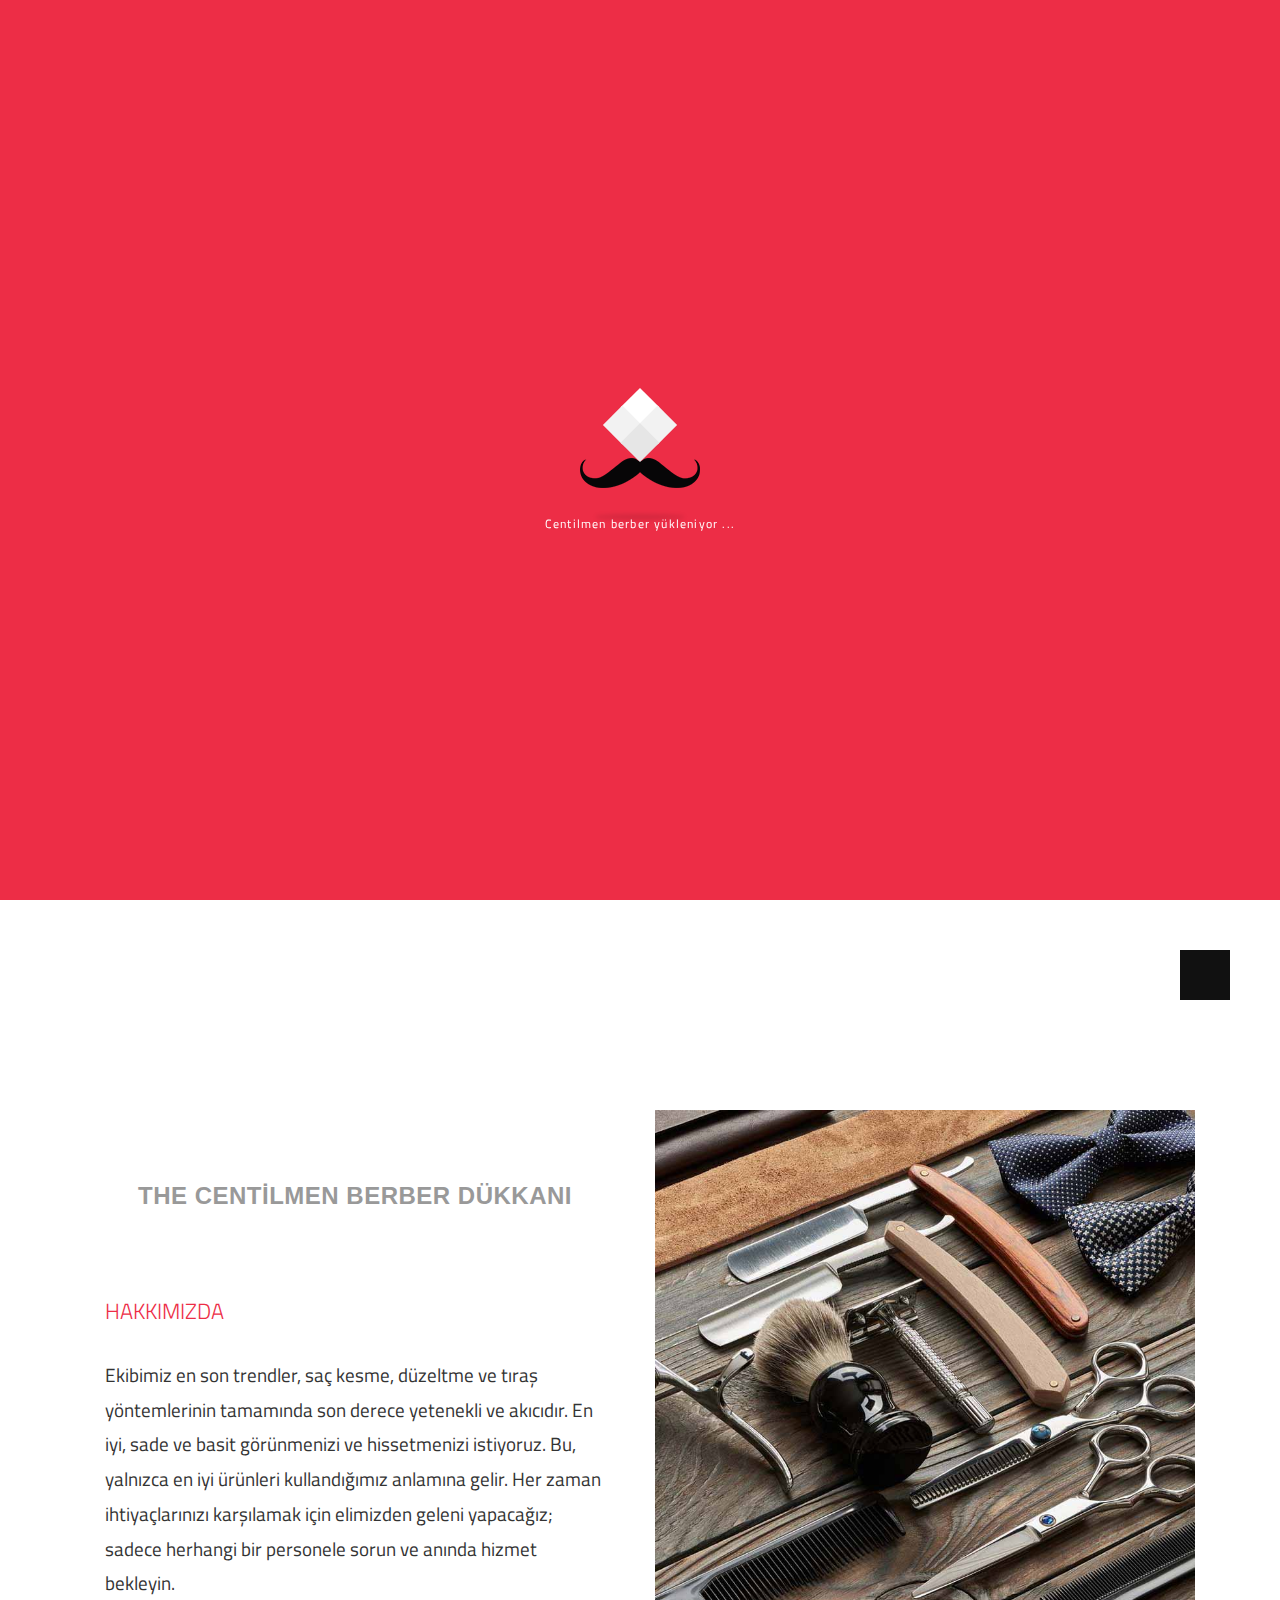
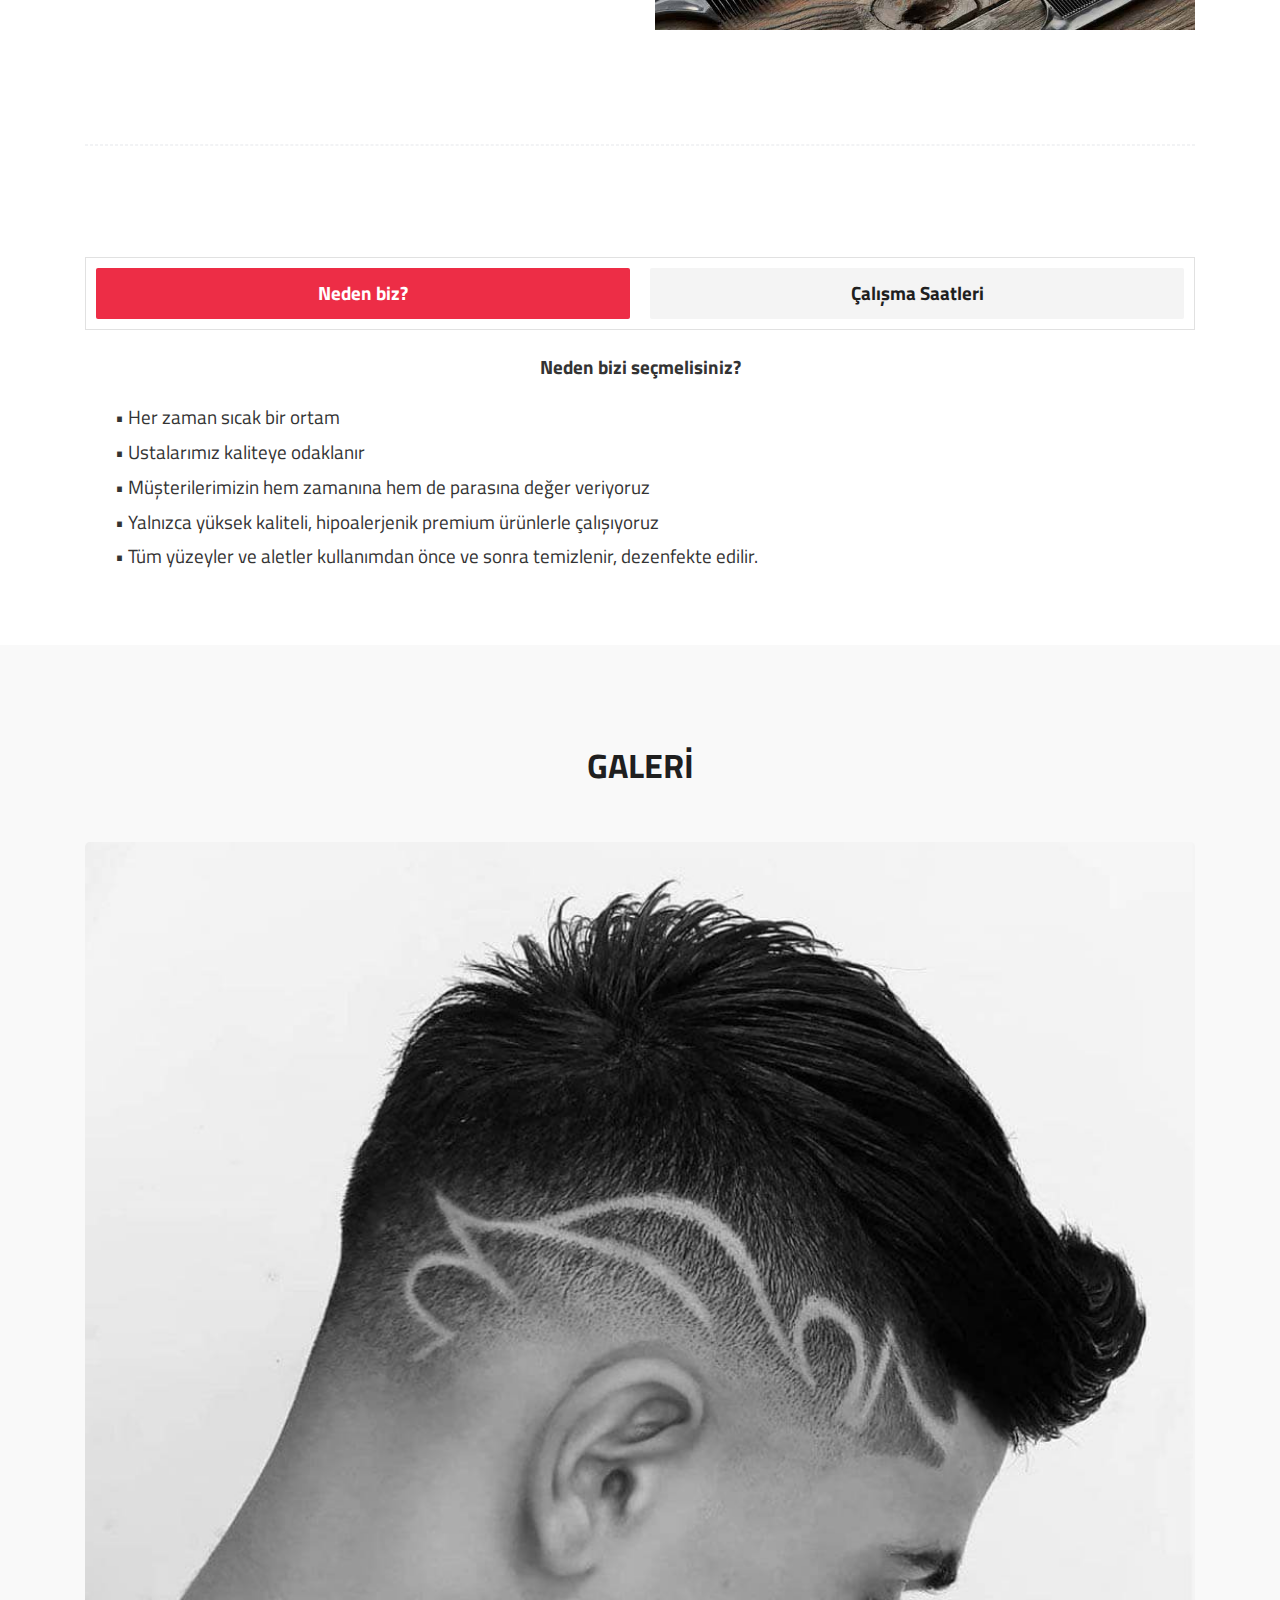
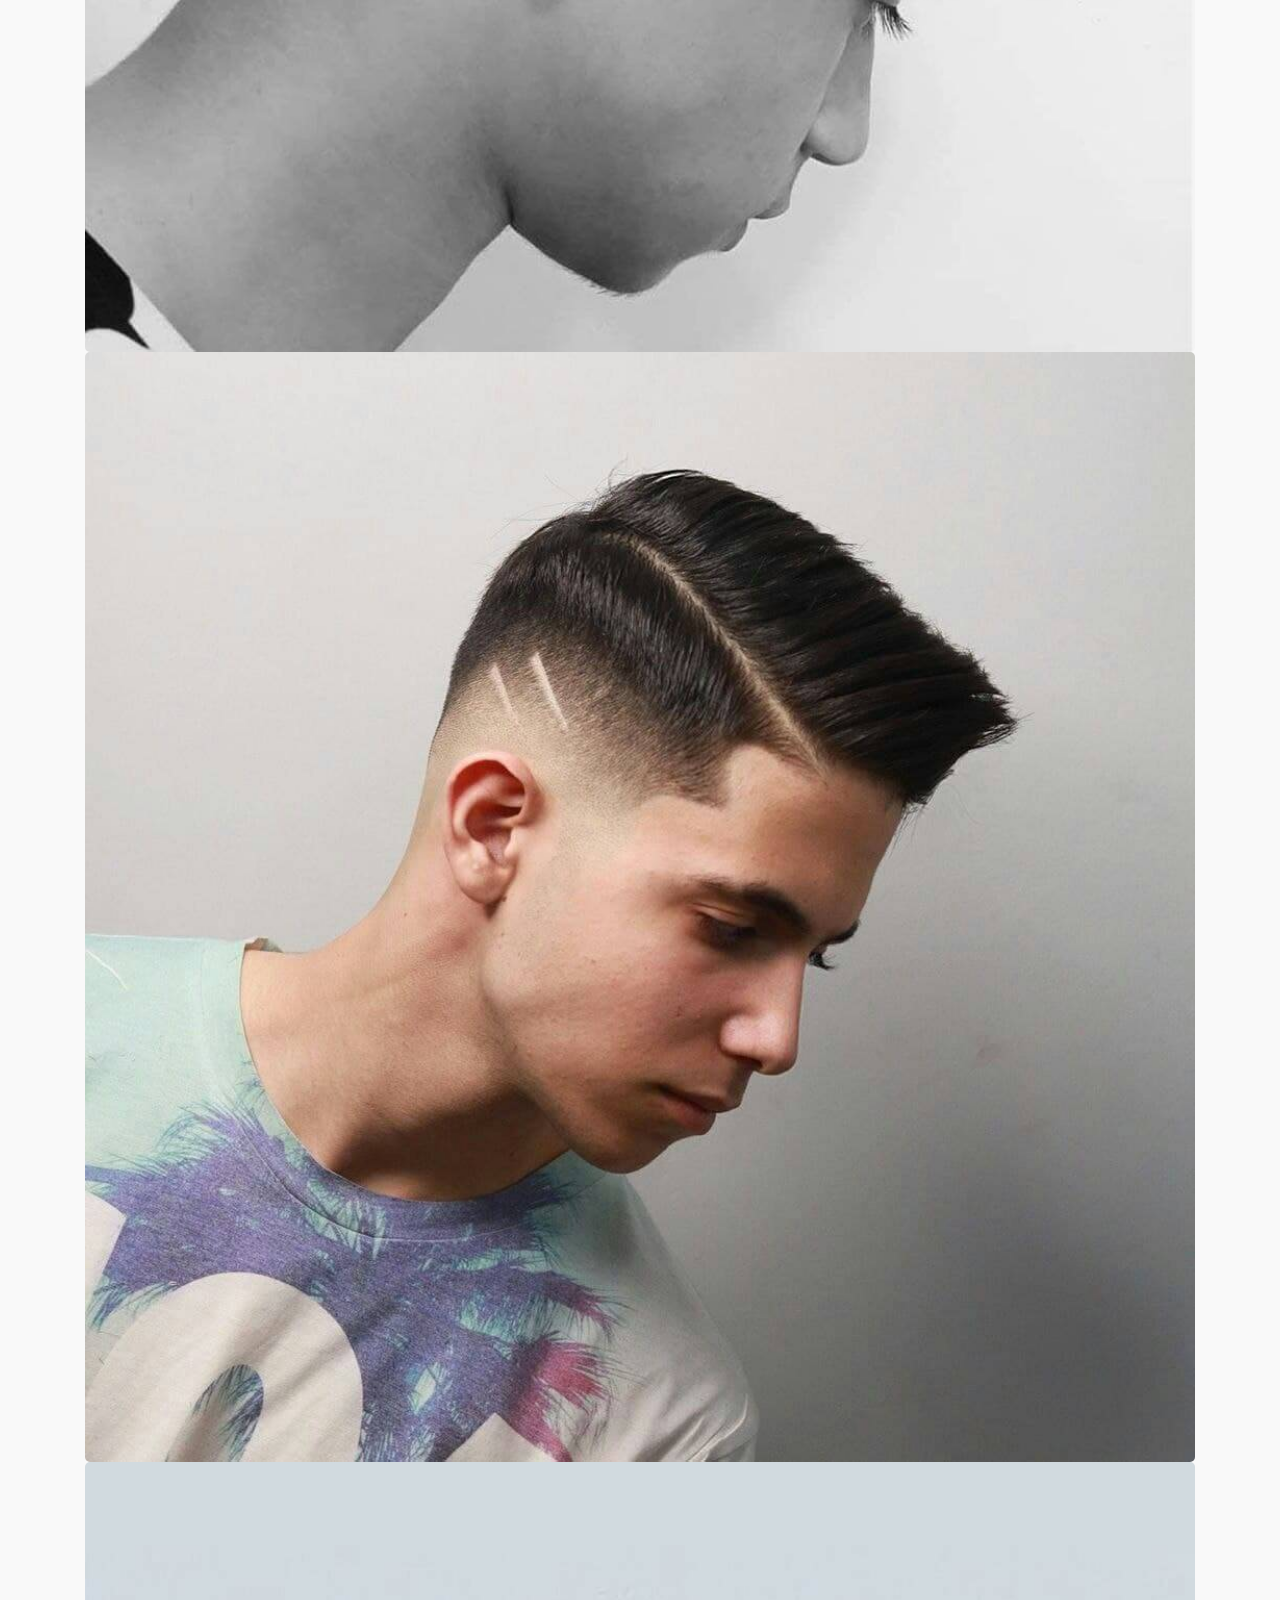
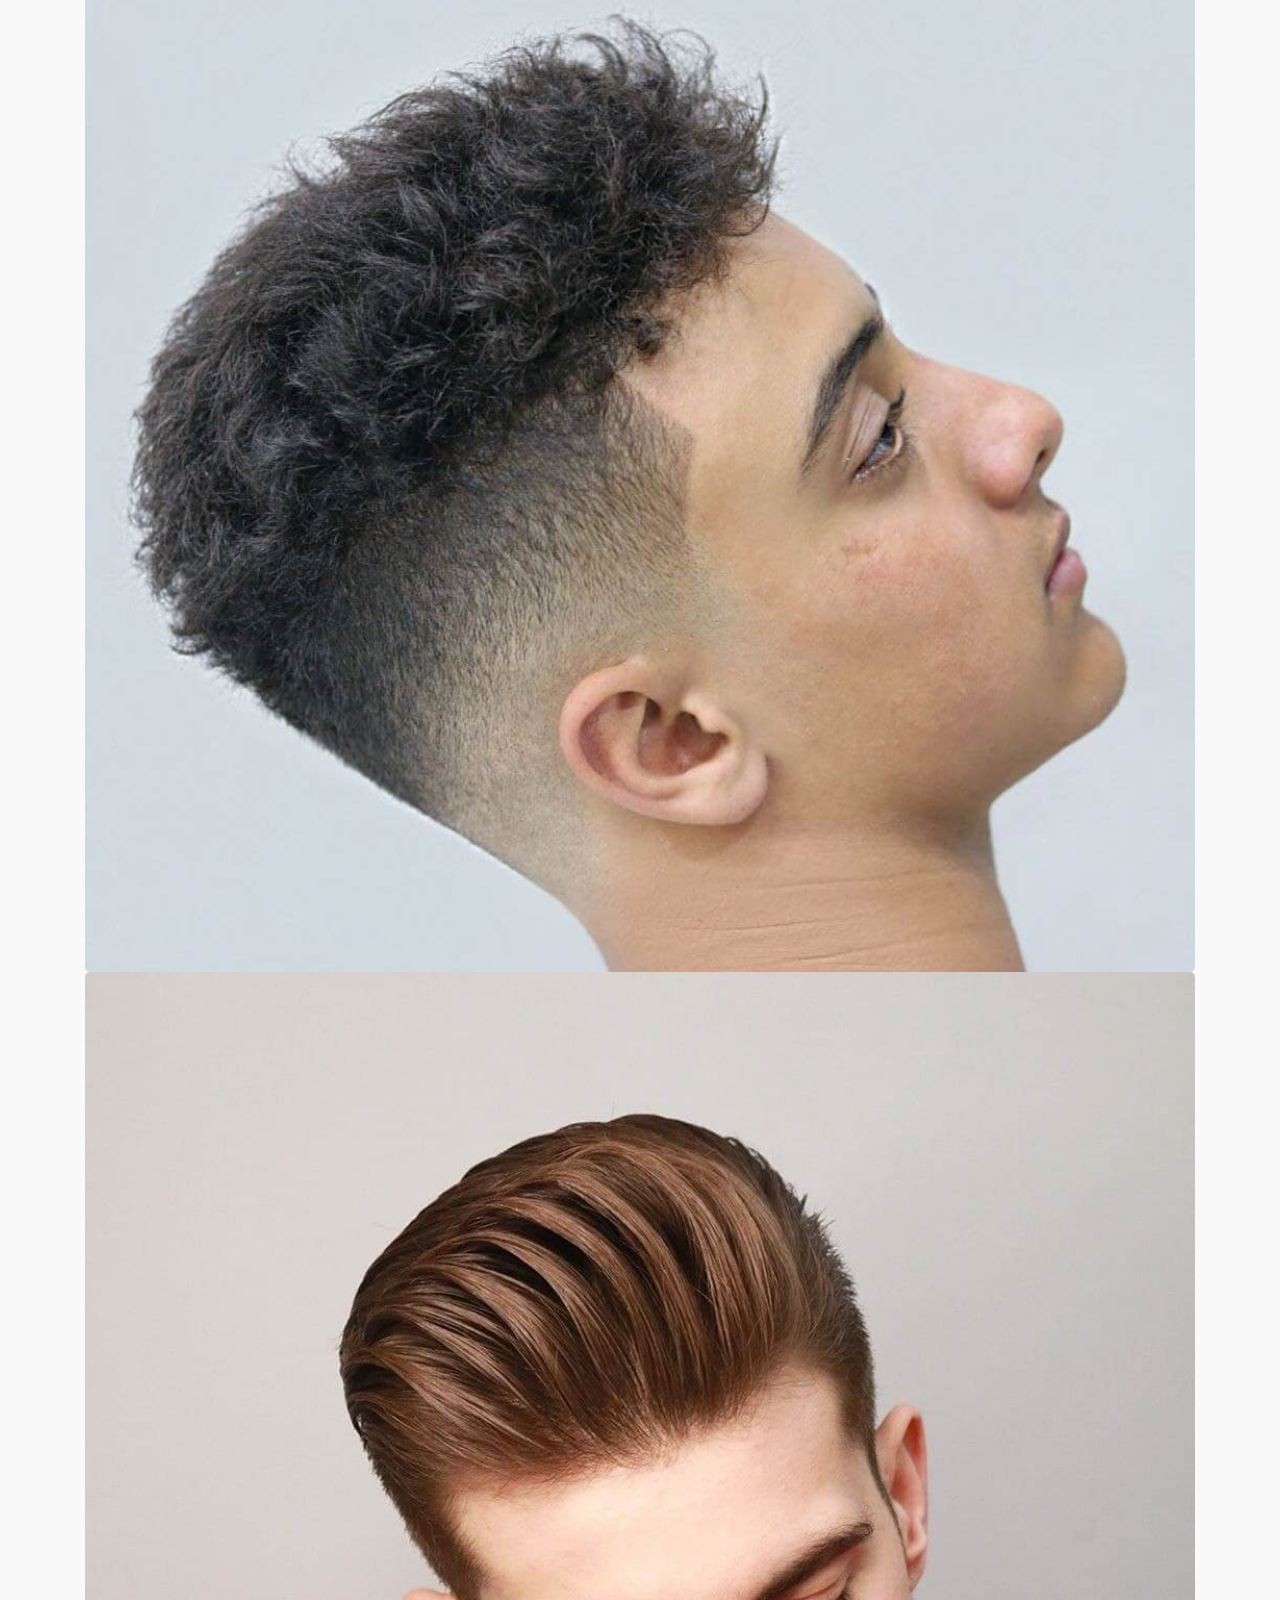
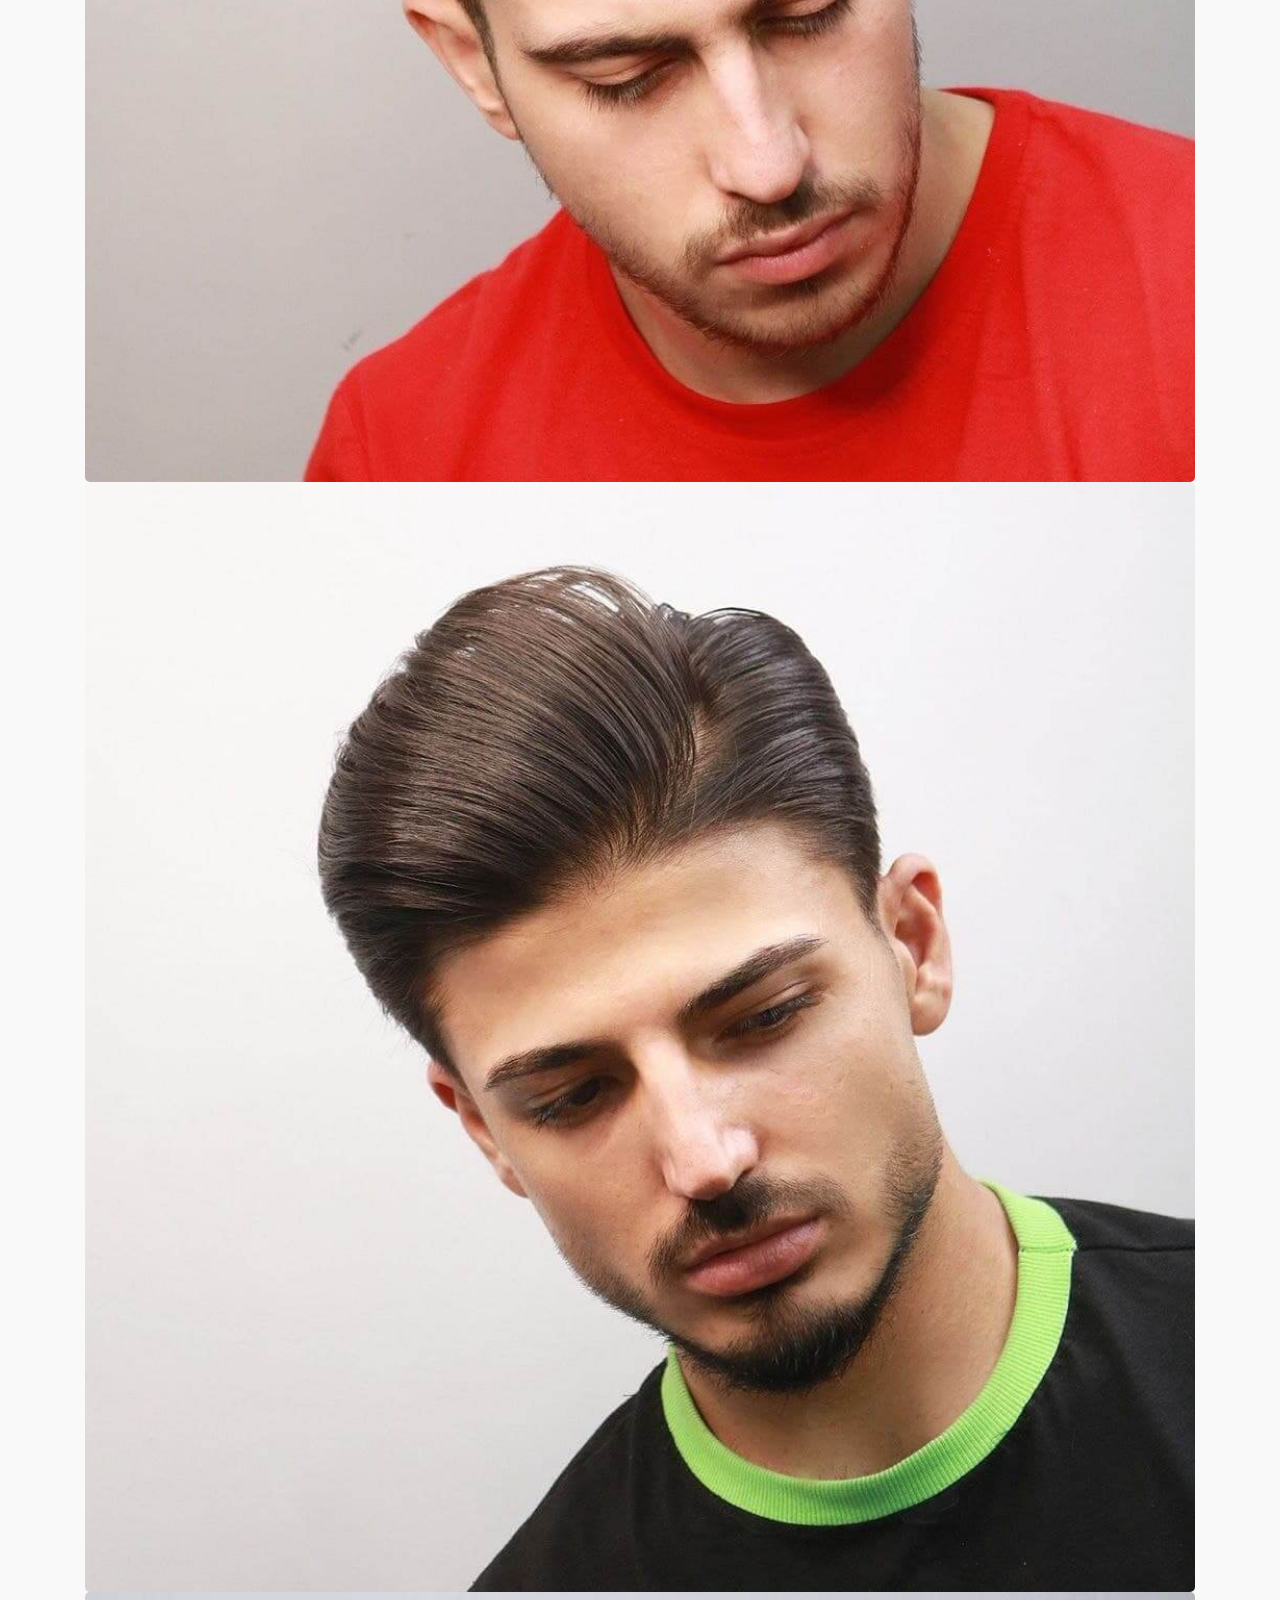
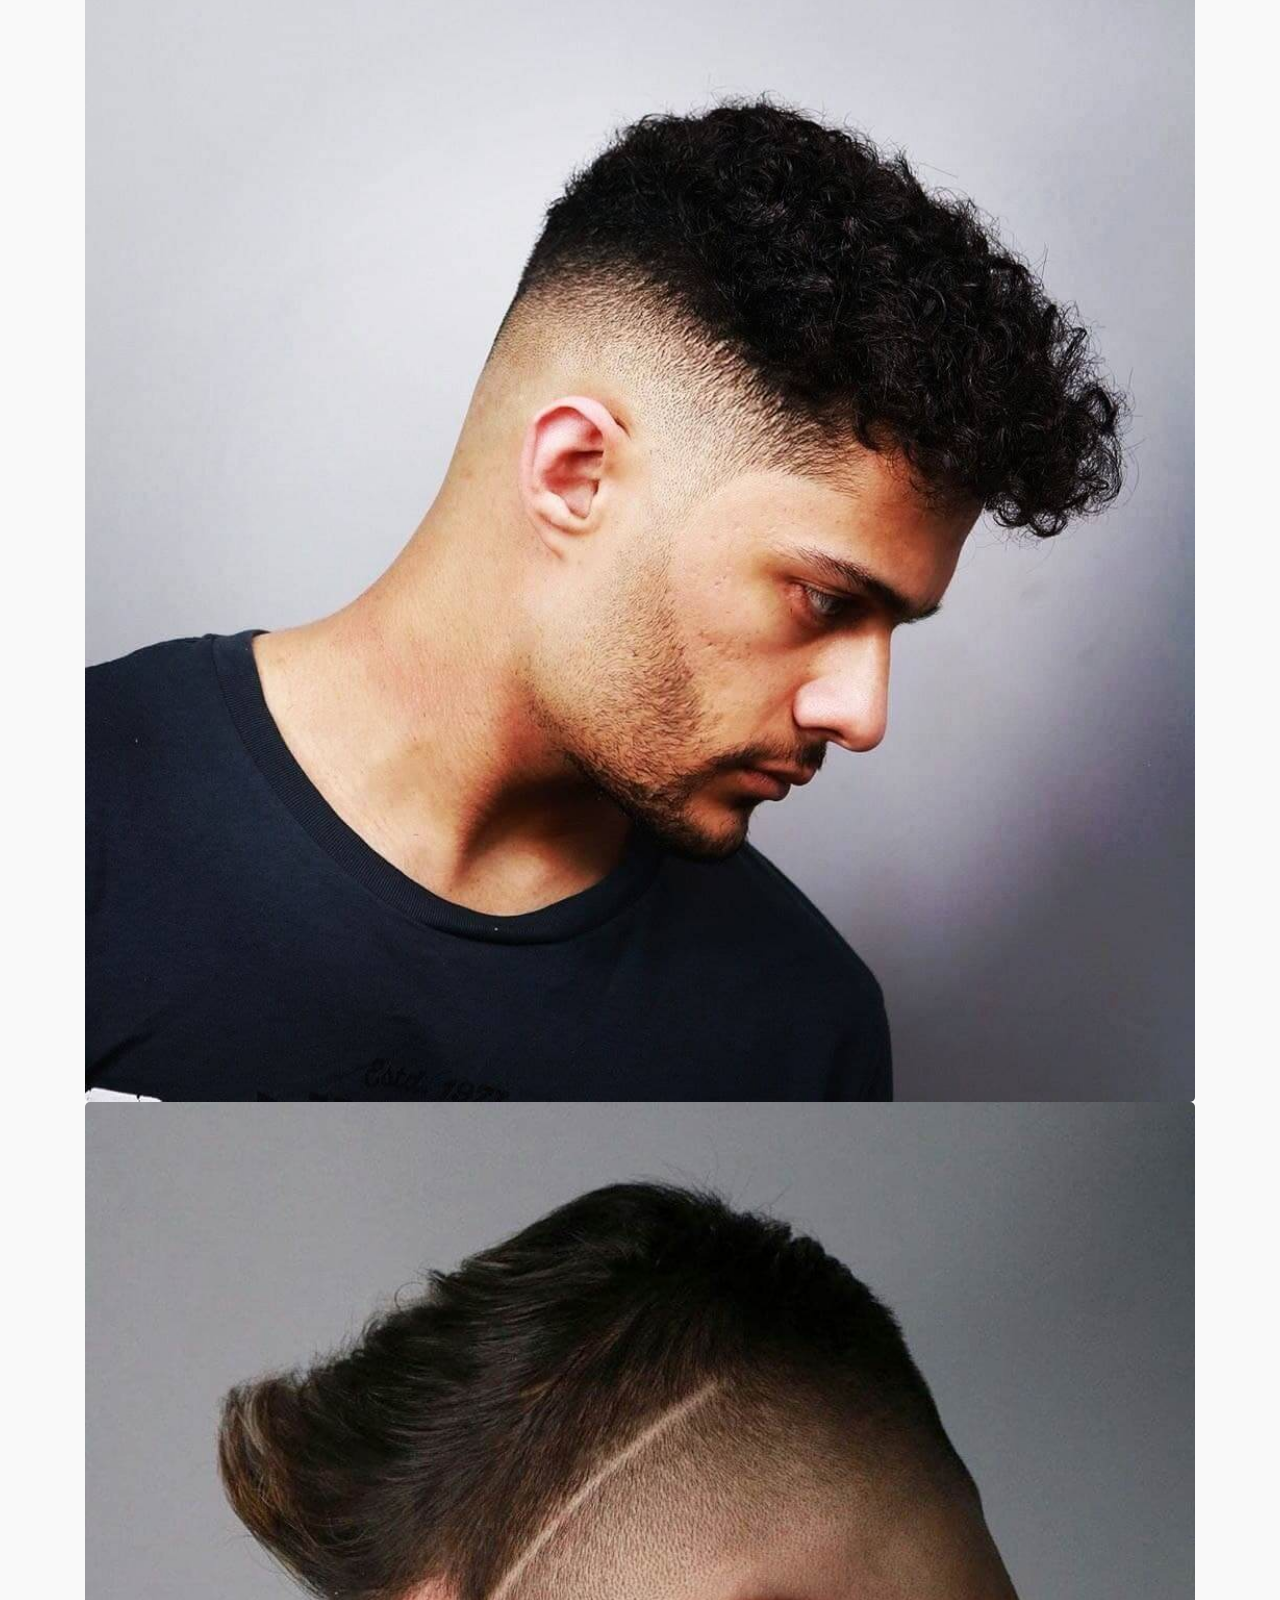
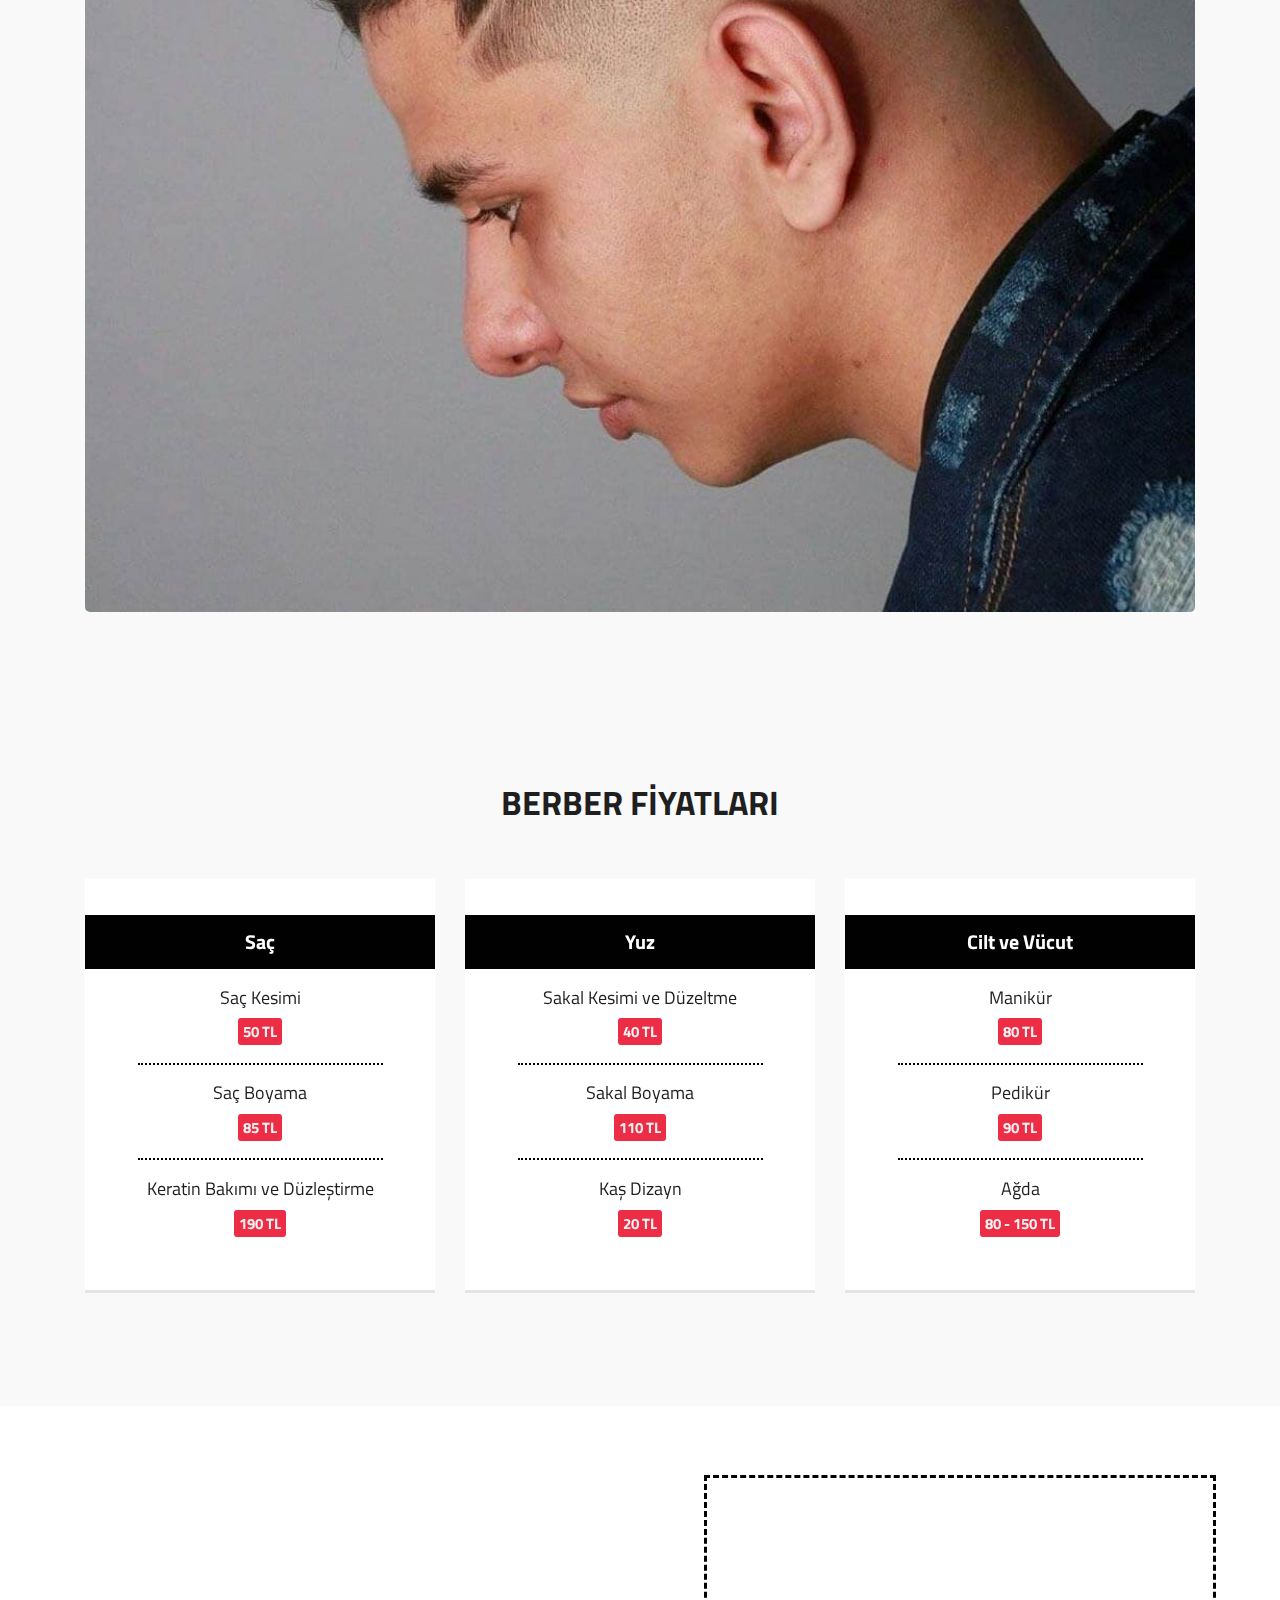
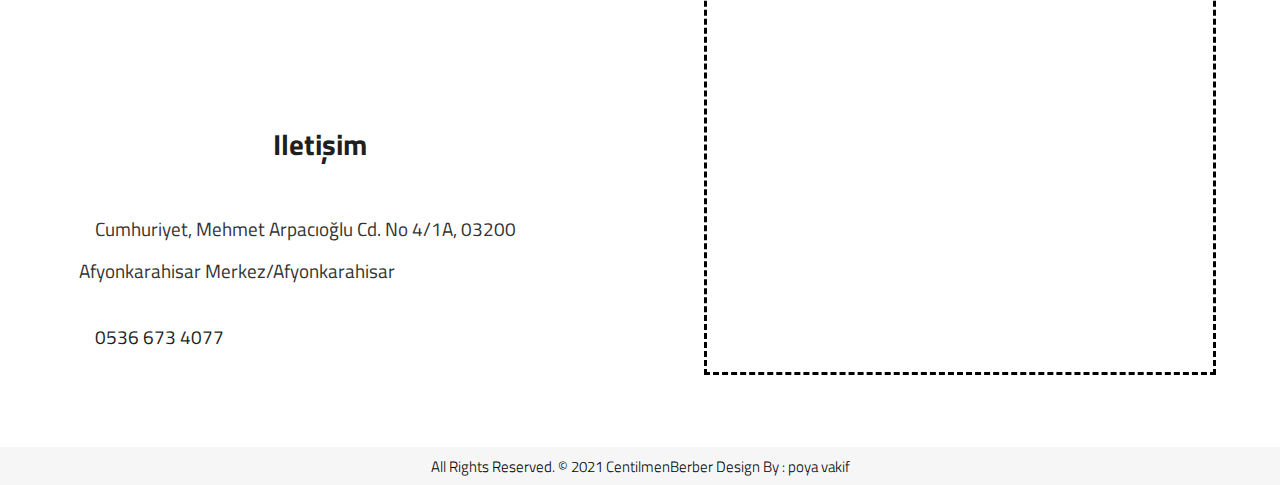
==== index.html @ 3b63478c "defer" ====
<!DOCTYPE html>
<html lang="tr">
    <!-- Basic -->
    <meta charset="utf-8">
    <meta http-equiv="X-UA-Compatible" content="IE=edge">   
    <!-- Mobile Metas -->
    <meta name="viewport" content="width=device-width, initial-scale=1.0">
    <!-- Site Metas -->
    <title>Centilmen Berber</title>  
    <meta name="keywords" content="berber sakal Saç düzeltme tıraş Kesimi Afyonkarahisar Merkez CENTILMEN">
    <meta name="description" content="Sadece yüksek kaliteli bir saç kesimi elde etmekle<br>
	kalmayacak, aynı zamanda benzersiz bireyselliğinizi de <br>
	bulacağınız CENTILMEN berber stüdyosuna hoş geldiniz. ">
    <meta name="author" content="pooya vaghef">
    <!-- Site Icons -->
    <link rel="shortcut icon" href="images/favicon.ico" type="image/x-icon" />
    <link rel="apple-touch-icon" href="images/apple-touch-icon.png">
    <!-- Bootstrap CSS -->
	<link rel="stylesheet" href="https://maxcdn.bootstrapcdn.com/bootstrap/4.0.0/css/bootstrap.min.css" integrity="sha384-Gn5384xqQ1aoWXA+058RXPxPg6fy4IWvTNh0E263XmFcJlSAwiGgFAW/dAiS6JXm" crossorigin="anonymous">
     <!-- loading CSS -->
   <link rel="stylesheet" href="./css/loading.css">
	<!-- Site CSS -->
    <link rel="stylesheet" href="style.css">
    <!-- ALL VERSION CSS -->
    <link rel="stylesheet" href="css/versions.css">
    <!-- Responsive CSS -->
    <link rel="stylesheet" href="css/responsive.css">
	<!-- swiper CSS -->
	<link rel="stylesheet" href="https://unpkg.com/swiper@7/swiper-bundle.min.css"/>
	<!-- fontawsome CSS -->
    <link rel="stylesheet" href="https://pro.fontawesome.com/releases/v5.10.0/css/all.css" integrity="sha384-AYmEC3Yw5cVb3ZcuHtOA93w35dYTsvhLPVnYs9eStHfGJvOvKxVfELGroGkvsg+p" crossorigin="anonymous"/>
    <!-- animated CSS -->
    <link rel="stylesheet" href="https://cdnjs.cloudflare.com/ajax/libs/animate.css/3.5.2/animate.min.css">
    <!-- owlcarousel CSS -->
    <link rel="stylesheet" href="./css/owl.carousel.css">
   <link rel="preconnect" href="https://fonts.googleapis.com">
   <link rel="preconnect" href="https://fonts.gstatic.com" crossorigin>
   <link href="https://fonts.googleapis.com/css2?family=Titillium+Web:wght@200;300;400;600;700;900&display=swap" rel="stylesheet">
   <script src="js/all.js" defer></script>
</head>
<body class="barber_version">

    <!-- LOADER -->
    <div id="preloader">
        <div class="cube-wrapper">
		  <div class="cube-folding">
			<span class="leaf1"></span>
			<span class="leaf2"></span>
			<span class="leaf3"></span>
			<span class="leaf4"></span>
		  </div>
		  <div class="mus">
			<img src="images/lode-img.png" alt="" />
		  </div>
		  <span class="loading" data-name="Loading">Centilmen berber yükleniyor ...</span>
		</div>
    </div><!-- end loader -->
    <!-- END LOADER -->
	<!-- Start header -->
	<header class="top-navbar">
		<nav class="navbar navbar-expand-lg navbar-light bg-light">
					<img src="images/logo.png" alt="logo" class="logo-img" />
				<button class="navbar-toggler collapsed" type="button" data-toggle="collapse" data-target="#navbars-rs-food" aria-controls="navbars-rs-food" aria-expanded="false" aria-label="Toggle navigation">
					<span class="icon-bar top-bar"></span>
					<span class="icon-bar middle-bar"></span>
					<span class="icon-bar bottom-bar"></span>
				</button>
				<div class="collapse navbar-collapse" id="navbars-rs-food">
					<ul class="navbar-nav ml-auto">
						<li class="nav-item active"><a class="nav-link" href="index.html">ANA SAYFA</a></li>
						<li class="nav-item"><a class="nav-link" href="services.html">HIZMETLERIMIZ</a></li>
						<li class="nav-item"><a class="nav-link" href="about.html">HAKKIMIZDA</a></li>
						<li class="nav-item"><a class="nav-link" href="contact.html">İLETİŞİM</a></li>
					</ul>
				</div>
		</nav>
	</header>
	<!-- End header -->

	<div id="home" class="parallax">
		<div id="full-width" class="owl-carousel owl-theme home-hero">
			<div class="text-center item slider-01 display-table overlay">
				<div class="display-table-cell">
					<div class="big-tagline text-center">
						<h1><strong>The Centilmen</strong><br>
							Berber Dükkanı</h1>
						<p class="lead">Sadece yüksek kaliteli bir saç kesimi elde etmekle<br>
							 kalmayacak, aynı zamanda benzersiz bireyselliğinizi de <br>
							 bulacağınız CENTILMEN berber stüdyosuna hoş geldiniz. 
							</p>
						<a href="tel:05366734077" class="btn btn-light btn-radius btn-brd grd1 effect-1 butn">Hemen ara</a>
					</div>
				</div>
			</div>
			<div class="text-center item slider-02 display-table overlay">
				<div class="display-table-cell">
					<div class="big-tagline text-center">
						<h2><strong>Biz BERBER'iz.</strong><br>
							Sağlığa odaklanın ve<br>
							modern beylerin zarafeti</h2>
						<a href="tel:05366734077" class="btn btn-light btn-radius btn-brd grd1 effect-1 butn">Hemen ara</a>
					</div>
				</div>
			</div>
			<div class="text-center item slider-03 display-table overlay">
				<div class="display-table-cell">
					<div class="big-tagline text-center">
						<h2><strong>AFYON MERKEZ`DE</strong><br>
							 EN IYI saç kesimi</h2>
						<h3 class="lead">Bu eşsiz berber deneyiminden<br> keyif alacağınızdan eminiz.</h3>
						<div>
							<a href="tel:05366734077" class="btn btn-light btn-radius btn-brd grd1 effect-1 butn">Hemen ara</a>
						</div>
					</div>
				</div>
			</div>
		</div>
	</div><!-- end section -->
		
	<!-- Page Content -->
	<div id="page-content-wrapper">			
		<div class="section wb">
			<div class="container">
				<div class="row align-items-center">
					<div class="col-md-6 text-left">
						<div class="message-box">
							<h1>The Centilmen Berber Dükkanı</h1>
							<p class="lead">HAKKIMIZDA</p>
							<p> Ekibimiz en son trendler, saç kesme, düzeltme ve tıraş yöntemlerinin tamamında son derece yetenekli ve akıcıdır.
								En iyi, sade ve basit görünmenizi ve hissetmenizi istiyoruz. Bu, yalnızca en iyi ürünleri kullandığımız anlamına gelir.
								Her zaman ihtiyaçlarınızı karşılamak için elimizden geleni yapacağız; sadece herhangi bir personele sorun ve anında hizmet bekleyin. </p>
						</div><!-- end messagebox -->
					</div><!-- end col -->
					<div class="col-md-6 text-center">
						<div class="right-box">
							<img class="img-fluid" src="./images/about-us.jpg" alt="" />
						</div>
					</div><!-- end col -->
				</div><!-- end row -->
				
				<hr class="hr1"> 
				
				<div class="row">
					<div class="col-md-12">
						<div class="about-tab tab-section">
							<ul class="nav nav-pills nav-justified" id="myTab" role="tablist">
								<li class="nav-item"><a class="nav-link active" href="#tab_a" data-toggle="tab">Neden biz?</a></li>
								<li class="nav-item"><a class="nav-link" href="#tab_b" data-toggle="tab">Çalışma Saatleri</a></li>
							</ul>
							<div class="tab-content">
								<div class="tab-pane fade show active" id="tab_a">
									<p>Neden bizi seçmelisiniz?</p>
									<ul>
									<li>• Her zaman sıcak bir ortam</li>
									<li>• Ustalarımız kaliteye odaklanır</li>
									<li>• Müşterilerimizin hem zamanına hem de parasına değer veriyoruz</li>
									<li>• Yalnızca yüksek kaliteli, hipoalerjenik premium ürünlerle çalışıyoruz</li>
									<li>• Tüm yüzeyler ve aletler kullanımdan önce ve sonra temizlenir, dezenfekte edilir.</li>
									</ul>
								</div>
								<div class="tab-pane fade  " id="tab_b">
									<p>Pzt:	12:00 – 21:00</p>
									<p>Sal:	12:00 – 21:00</p>
									<p>Çar:	12:00 – 21:00</p>
									<p>Per:	12:00 – 21:00</p>
									<p>Cum:	12:00 – 21:00</p>
									<p>Cmt:	12:00 – 21:00</p>
									<p>Paz:	Kapalı</p>
								</div>
							
							</div><!-- tab content -->
						</div>
					</div><!-- end col -->
				</div><!-- end row -->
			</div>
		</div>

		<div id="barbers" class="section lb">
			<div class="container">
				<div class="section-title row text-center">
					<h3>GALERİ</h3>
				</div><!-- end title -->
				<div class="slider-container">
					<div class="slider">
						<div class="swiper-container">
						  <div class="swiper-wrapper">
							<div class="swiper-slide">
							  <img src="./uploads/1.jpg" alt="">
							</div>
							<div class="swiper-slide">
							  <img src="./uploads/2.jpg" alt="">
							</div>
							<div class="swiper-slide">
								<img src="./uploads/3.jpg" alt="">
							  </div>
							<div class="swiper-slide">
							  <img src="./uploads/4.jpg" alt="">
							</div>
							<div class="swiper-slide">
							  <img src="./uploads/5.jpg" alt="">
							</div>
							<div class="swiper-slide">
							  <img src="./uploads/6.jpg" alt="">
							</div>
							<div class="swiper-slide">
								<img src="./uploads/7.jpeg" alt="">
							  </div>
						  </div>
						  <!-- pagination -->
						  <div class="swiper-pagination"></div>
					  
						  <!-- scrollbar -->
						  <div class="swiper-scrollbar"></div>
					  
						  <!-- buttons -->
						  <div class="swiper-button-prev"></div>
						  <div class="swiper-button-next"></div>
						</div> 
					  </div>
				</div> <!-- end of slider-container -->
			    </div>
			</div><!-- end container -->
		</div><!-- end section -->

		<div id="pricing" class="section lb">
				<div class="container">
					<div class="section-title row text-center">
						<div class="col-md-8 offset-md-2">
						<h3>BERBER FİYATLARI</h3>
						</div>
					</div><!-- end title -->
					<div class="row flex-items-xs-middle flex-items-xs-center">
						<div class="col-xs-12 col-lg-4">
							<div class="card text-center">
							  <div class="card-block">
								<h4 class="card-title pricing-ti"> 
									Saç
								</h4>
								<div class="price-item">
								  <h3>Saç Kesimi</h3>
								  <p>50 TL</p>
								</div>
								<div class="price-item">
								  <h3>Saç Boyama</h3>
								  <p>85 TL</p>
								</div>
								<div class="price-item">
								  <h3>Keratin Bakımı ve Düzleştirme</h3>
								  <p>190 TL</p>
								</div>
							  </div>
							</div>
						  </div>
						<!-- Table #1  -->
						<div class="col-xs-12 col-lg-4">
						  <div class="card text-center">
							<div class="card-block">
							  <h4 class="card-title pricing-ti"> 
								Yuz
							  </h4>
							  <div class="price-item">
								<h3>Sakal Kesimi ve Düzeltme</h3>
								<p>40 TL</p>
							  </div>
							  <div class="price-item">
								<h3>Sakal Boyama</h3>
								<p>110 TL</p>
							  </div>
							  <div class="price-item">
								<h3>Kaş Dizayn</h3>
								<p>20 TL</p>
							  </div>
							</div>
						  </div>
						</div>
						<!-- Table #1  -->
						<div class="col-xs-12 col-lg-4">
							<div class="card text-center">
							  <div class="card-block">
								<h4 class="card-title pricing-ti"> 
									Cilt ve Vücut
								</h4>
								<div class="price-item">
								  <h3>Manikür</h3>
								  <p>80 TL</p>
								</div>
								<div class="price-item">
								  <h3>Pedikür</h3>
								  <p>90 TL</p>
								</div>
								<div class="price-item">
								  <h3>Ağda</h3>
								  <p>80 - 150 TL</p>
								</div>
							  </div>
							</div>
						  </div>
					</div>
			</div>
		</div>
	
		<div>
			<div class="footer-section">
				<div class=" col-12 col-lg-6 footer-left">
					<div class="certificates">
						<div class="post-media wow fadeIn cert-item">
							<a href="./uploads/certificate1.jpg" data-rel="prettyPhoto[gal]" class=" global-radius">
								<img src="./uploads/certificate1.jpg" alt="certificate-1">
							</a>
						</div>
					<div class="post-media wow fadeIn cert-item">
						<a href="./uploads/certificate3.jpg" data-rel="prettyPhoto[gal]" class=" global-radius">
						   <img src="./uploads/certificate3.jpg" alt="certificate-3">
						</a>
					</div>
					<div class="post-media wow fadeIn cert-item">
						<a href="./uploads/certificate2.jpg" data-rel="prettyPhoto[gal]" class=" global-radius">
					   	    <img src="./uploads/certificate2.jpg" alt="certificate-2">
						</a>
					</div>
					</div>
					<h4 class="text-center contact-title">Iletişim</h4>
					<div class="mx-5 my-4 contact-text">
						<p class="ml-3"><i class="fas fa-map-marker-alt mr-3"></i>Cumhuriyet, Mehmet Arpacıoğlu Cd. No 4/1A, 03200 Afyonkarahisar Merkez/Afyonkarahisar</p>
						<p class="ml-3"><i class="fas fa-mobile-alt mr-3"></i><a href="#">0536 673 4077</a></p>
					</div>
				</div>
				<div class="col-12 col-lg-6 map-section">
					<iframe src="https://www.google.com/maps/embed?pb=!1m18!1m12!1m3!1d777.8491469682527!2d30.546542229230436!3d38.7546069445639!2m3!1f0!2f0!3f0!3m2!1i1024!2i768!4f13.1!3m3!1m2!1s0x14cf17c94457867f%3A0xacfd47c78a180dcf!2sCumhuriyet%2C%20Mehmet%20Arpac%C4%B1o%C4%9Flu%20Cd.%20No%206%2FA%2C%2003200%20Afyonkarahisar%20Merkez%2FAfyonkarahisar!5e0!3m2!1sen!2str!4v1636059677385!5m2!1sen!2str"  allowfullscreen="true" loading="lazy"></iframe>
			</div>
		</div>
		<div class="copyrights">
			<div class="container">
				<div class="footer-distributed">
					<div class="footer-left">
						<p class="footer-company-name">All Rights Reserved. &copy; 2021 <a href="#">CentilmenBerber</a> Design By : poya vakif</p>
					</div>
				</div>
			</div>
		</div>
	</div>
    <a href="#" id="scroll-to-top" class="dmtop global-radius"><i class="fas fa-angle-up"></i></a>
    <!-- ALL JS FILES -->
	
	<script src="js/responsive-tabs.js"></script>
    <!-- ALL PLUGINS -->
    <script src="js/custom.js"></script>
	<script src="https://unpkg.com/swiper@7/swiper-bundle.min.js"></script>
	<script src="./js/slider.js"></script>
</body>
</html>
---- css/loading.css ----
.cube-folding {
  width: 50px;
  height: 50px;
  display: inline-block;
  -moz-transform: rotate(45deg);
  -ms-transform: rotate(45deg);
  -webkit-transform: rotate(45deg);
  transform: rotate(45deg);
  font-size: 0;
}
.cube-folding span {
  position: relative;
  width: 25px;
  height: 25px;
  -moz-transform: scale(1.1);
  -ms-transform: scale(1.1);
  -webkit-transform: scale(1.1);
  transform: scale(1.1);
  display: inline-block;
}
.cube-folding span::before {
  content: "";
  background-color: white;
  position: absolute;
  left: 0;
  top: 0;
  display: block;
  width: 25px;
  height: 25px;
  -moz-transform-origin: 100% 100%;
  -ms-transform-origin: 100% 100%;
  -webkit-transform-origin: 100% 100%;
  transform-origin: 100% 100%;
  -moz-animation: folding 2.5s infinite linear both;
  -webkit-animation: folding 2.5s infinite linear both;
  animation: folding 2.5s infinite linear both;
}
.cube-folding .leaf2 {
  -moz-transform: rotateZ(90deg) scale(1.1);
  -ms-transform: rotateZ(90deg) scale(1.1);
  -webkit-transform: rotateZ(90deg) scale(1.1);
  transform: rotateZ(90deg) scale(1.1);
}
.cube-folding .leaf2::before {
  -moz-animation-delay: 0.3s;
  -webkit-animation-delay: 0.3s;
  animation-delay: 0.3s;
  background-color: #f2f2f2;
}
.cube-folding .leaf3 {
  -moz-transform: rotateZ(270deg) scale(1.1);
  -ms-transform: rotateZ(270deg) scale(1.1);
  -webkit-transform: rotateZ(270deg) scale(1.1);
  transform: rotateZ(270deg) scale(1.1);
}
.cube-folding .leaf3::before {
  -moz-animation-delay: 0.9s;
  -webkit-animation-delay: 0.9s;
  animation-delay: 0.9s;
  background-color: #f2f2f2;
}
.cube-folding .leaf4 {
  -moz-transform: rotateZ(180deg) scale(1.1);
  -ms-transform: rotateZ(180deg) scale(1.1);
  -webkit-transform: rotateZ(180deg) scale(1.1);
  transform: rotateZ(180deg) scale(1.1);
}
.cube-folding .leaf4::before {
  -moz-animation-delay: 0.6s;
  -webkit-animation-delay: 0.6s;
  animation-delay: 0.6s;
  background-color: #e6e6e6;
}

@-moz-keyframes folding {
  0%,
  10% {
    -moz-transform: perspective(140px) rotateX(-180deg);
    transform: perspective(140px) rotateX(-180deg);
    opacity: 0;
  }
  25%,
  75% {
    -moz-transform: perspective(140px) rotateX(0deg);
    transform: perspective(140px) rotateX(0deg);
    opacity: 1;
  }
  90%,
  100% {
    -moz-transform: perspective(140px) rotateY(180deg);
    transform: perspective(140px) rotateY(180deg);
    opacity: 0;
  }
}
@-webkit-keyframes folding {
  0%,
  10% {
    -webkit-transform: perspective(140px) rotateX(-180deg);
    transform: perspective(140px) rotateX(-180deg);
    opacity: 0;
  }
  25%,
  75% {
    -webkit-transform: perspective(140px) rotateX(0deg);
    transform: perspective(140px) rotateX(0deg);
    opacity: 1;
  }
  90%,
  100% {
    -webkit-transform: perspective(140px) rotateY(180deg);
    transform: perspective(140px) rotateY(180deg);
    opacity: 0;
  }
}
@keyframes folding {
  0%,
  10% {
    -moz-transform: perspective(140px) rotateX(-180deg);
    -ms-transform: perspective(140px) rotateX(-180deg);
    -webkit-transform: perspective(140px) rotateX(-180deg);
    transform: perspective(140px) rotateX(-180deg);
    opacity: 0;
  }
  25%,
  75% {
    -moz-transform: perspective(140px) rotateX(0deg);
    -ms-transform: perspective(140px) rotateX(0deg);
    -webkit-transform: perspective(140px) rotateX(0deg);
    transform: perspective(140px) rotateX(0deg);
    opacity: 1;
  }
  90%,
  100% {
    -moz-transform: perspective(140px) rotateY(180deg);
    -ms-transform: perspective(140px) rotateY(180deg);
    -webkit-transform: perspective(140px) rotateY(180deg);
    transform: perspective(140px) rotateY(180deg);
    opacity: 0;
  }
}
.cube-wrapper {
  position: fixed;
  left: 50%;
  top: 50%;
  margin-top: -50px;
  margin-left: -100px;
  width: 200px;
  height: 100px;
  text-align: center;
}
.cube-wrapper:after {
  content: "";
  position: absolute;
  left: 0;
  right: 0;
  bottom: -20px;
  margin: auto;
  width: 90px;
  height: 6px;
  background-color: rgba(0, 0, 0, 0.1);
  -webkit-filter: blur(2px);
  filter: blur(2px);
  -moz-border-radius: 100%;
  -webkit-border-radius: 100%;
  border-radius: 100%;
  z-index: 1;
  -moz-animation: shadow 0.5s ease infinite alternate;
  -webkit-animation: shadow 0.5s ease infinite alternate;
  animation: shadow 0.5s ease infinite alternate;
}
.cube-wrapper .loading {
  font-size: 12px;
  letter-spacing: 0.1em;
  display: block;
  color: white;
  position: relative;
  top: 25px;
  z-index: 2;
  -moz-animation: text 0.5s ease infinite alternate;
  -webkit-animation: text 0.5s ease infinite alternate;
  animation: text 0.5s ease infinite alternate;
}

@-moz-keyframes text {
  100% {
    top: 35px;
  }
}
@-webkit-keyframes text {
  100% {
    top: 35px;
  }
}
@keyframes text {
  100% {
    top: 35px;
  }
}
@-moz-keyframes shadow {
  100% {
    bottom: -18px;
    width: 100px;
  }
}
@-webkit-keyframes shadow {
  100% {
    bottom: -18px;
    width: 100px;
  }
}
@keyframes shadow {
  100% {
    bottom: -18px;
    width: 100px;
  }
}
html,
body {
  min-height: 100%;
}

body {
  font-family: "Montserrat", sans-serif;
}

h1 {
  font-size: 26px;
  display: block;
  text-align: center;
  color: #fff;
  padding: 50px 20px;
  font-weight: 300;
  font-family: "Montserrat", sans-serif;
}

.made-with-love {
  position: fixed;
  left: 0;
  width: 100%;
  bottom: 10px;
  text-align: center;
  font-size: 10px;
  z-index: 9999;
  font-family: arial;
  color: #fff;
}
.made-with-love i {
  font-style: normal;
  color: #f50057;
  font-size: 14px;
  position: relative;
  top: 2px;
}
.made-with-love a {
  color: #fff;
  text-decoration: none;
}
.made-with-love a:hover {
  text-decoration: underline;
}
---- style.css ----
body {
  color: #333;
  font-size: 15px;
  font-family: "Titillium Web", sans-serif;
  line-height: 1.80857;
}

html,
body {
  height: 100%;
}

body.demos .section {
  background: url(images/bg.png) repeat top center #f2f3f5;
}

body.demos .section-title img {
  max-width: 280px;
  display: block;
  margin: 10px auto;
}

body.demos .service-widget h3 {
  border-bottom: 1px solid #ededed;
  font-size: 18px;
  padding: 20px 0;
  background-color: #ffffff;
}

body.demos .service-widget {
  margin: 0 0 30px;
  padding: 30px;
  background-color: #fff;
}

body.demos .container-fluid {
  max-width: 1080px;
}

a {
  color: #1f1f1f;
  text-decoration: none !important;
  outline: none !important;
  -webkit-transition: all 0.3s ease-in-out;
  -moz-transition: all 0.3s ease-in-out;
  -ms-transition: all 0.3s ease-in-out;
  -o-transition: all 0.3s ease-in-out;
  transition: all 0.3s ease-in-out;
}

h1,
h2,
h3,
h4,
h5,
h6 {
  letter-spacing: 0;
  font-weight: normal;
  position: relative;
  padding: 0 0 10px 0;
  font-weight: normal;
  line-height: 120% !important;
  color: #1f1f1f;
  margin: 0;
}

h1 {
  font-size: 1.5rem;
}

h2 {
  font-size: 22px;
}

h3 {
  font-size: 18px;
}

h4 {
  font-size: 16px;
}

h5 {
  font-size: 14px;
}

h6 {
  font-size: 13px;
}

h1 a,
h2 a,
h3 a,
h4 a,
h5 a,
h6 a {
  color: #212121;
  text-decoration: none !important;
  opacity: 1;
}

h1 a:hover,
h2 a:hover,
h3 a:hover,
h4 a:hover,
h5 a:hover,
h6 a:hover {
  opacity: 0.8;
}

a {
  color: #1f1f1f;
  text-decoration: none;
  outline: none;
}

a,
.btn {
  text-decoration: none !important;
  outline: none !important;
  -webkit-transition: all 0.3s ease-in-out;
  -moz-transition: all 0.3s ease-in-out;
  -ms-transition: all 0.3s ease-in-out;
  -o-transition: all 0.3s ease-in-out;
  transition: all 0.3s ease-in-out;
}

.btn-custom {
  margin-top: 20px;
  background-color: transparent !important;
  border: 2px solid #ddd;
  padding: 12px 40px;
  font-size: 16px;
}

.lead {
  font-size: 18px;
  line-height: 30px;
  color: #767676;
  margin: 0;
  padding: 0;
}

blockquote {
  margin: 20px 0 20px;
  padding: 30px;
}
ul,
li,
ol {
  list-style: none;
  margin: 0px;
  padding: 0px;
}

/*------------------------------------------------------------------
    WP CORE
-------------------------------------------------------------------*/

.first {
  clear: both;
}

.last {
  margin-right: 0;
}

.alignnone {
  margin: 5px 20px 20px 0;
}

.aligncenter,
div.aligncenter {
  display: block;
  margin: 5px auto 5px auto;
}

.alignright {
  float: right;
  margin: 10px 0 20px 20px;
}

.alignleft {
  float: left;
  margin: 10px 20px 20px 0;
}

a img.alignright {
  float: right;
  margin: 10px 0 20px 20px;
}

a img.alignnone {
  margin: 10px 20px 20px 0;
}

a img.alignleft {
  float: left;
  margin: 10px 20px 20px 0;
}

a img.aligncenter {
  display: block;
  margin-left: auto;
  margin-right: auto;
}

.wp-caption {
  background: #fff;
  border: 1px solid #f0f0f0;
  max-width: 96%;
  /* Image does not overflow the content area */
  padding: 5px 3px 10px;
  text-align: center;
}

.wp-caption.alignnone {
  margin: 5px 20px 20px 0;
}

.wp-caption.alignleft {
  margin: 5px 20px 20px 0;
}

.wp-caption.alignright {
  margin: 5px 0 20px 20px;
}

.wp-caption img {
  border: 0 none;
  height: auto;
  margin: 0;
  max-width: 98.5%;
  padding: 0;
  width: auto;
}

.wp-caption p.wp-caption-text {
  font-size: 11px;
  line-height: 17px;
  margin: 0;
  padding: 0 4px 5px;
}

/* Text meant only for screen readers. */

.screen-reader-text {
  clip: rect(1px, 1px, 1px, 1px);
  position: absolute !important;
  height: 1px;
  width: 1px;
  overflow: hidden;
}

.screen-reader-text:focus {
  background-color: #f1f1f1;
  border-radius: 3px;
  box-shadow: 0 0 2px 2px rgba(0, 0, 0, 0.6);
  clip: auto !important;
  color: #21759b;
  display: block;
  font-size: 14px;
  font-size: 0.875rem;
  font-weight: bold;
  height: auto;
  left: 5px;
  line-height: normal;
  padding: 15px 23px 14px;
  text-decoration: none;
  top: 5px;
  width: auto;
  z-index: 100000;
  /* Above WP toolbar. */
}

/*------------------------------------------------------------------
    HEADER
-------------------------------------------------------------------*/

.top-add {
  background: #ed2d46;
  border: none;
  border-radius: 0px;
  color: #ffffff;
  margin: 0px;
}
.logo-img {
  width: 21%;
  margin-left: 5%;
}
#navbars-rs-food {
  margin-right: 5%;
}
.top-navbar {
  position: relative;
  z-index: 10;
}

.top-navbar .navbar {
  padding: 15px 0px;
  width: 100%;
  -webkit-box-shadow: 0px 0px 18px 1px rgba(0, 0, 0, 0.1);
  box-shadow: 0px 0px 18px 1px rgba(0, 0, 0, 0.1);
  transition: height 0.3s ease-out, background 0.3s ease-out,
    box-shadow 0.3s ease-out;
  -webkit-transform: translate3d(0, 0, 0);
  transform: translate3d(0, 0, 0);
  z-index: 100;
  font-size: 1.2rem !important;
}

.top-navbar.fixed-menu {
  position: fixed;
  width: 100%;
  top: 0;
  -webkit-box-shadow: 0px 0px 18px 1px rgba(0, 0, 0, 0.1);
  box-shadow: 0px 0px 18px 1px rgba(0, 0, 0, 0.1);
  transition: height 0.3s ease-out, background 0.3s ease-out,
    box-shadow 0.3s ease-out;
  -webkit-transform: translate3d(0, 0, 0);
  transform: translate3d(0, 0, 0);
}

.top-navbar .navbar-light .navbar-nav .nav-link {
  position: relative;
  padding: 10px 20px;
  font-size: 1rem;
  font-weight: bolder;
  color: #000;
  /* color: #ffffff; */
}
.top-navbar .navbar-light .navbar-nav .nav-link::after {
  content: "";
  background: #ed2d46;
  z-index: -1;
  width: 10px;
  height: 10px;
  position: absolute;
  bottom: 0;
  left: 0;
  border-radius: 0px 50px 0px 0px;
  transition: 0.3s linear;
}
.top-navbar .navbar-light .navbar-nav .nav-item.active .nav-link {
  font-weight: 700;
}
.nav-item.active {
  text-decoration: underline;
  text-underline-position: from-font;
}
.tab-section {
  font-size: 1.2rem;
  /* font-weight: bold; */
}
#tab_a p {
  font-weight: bold;
}
#myTab li {
  font-weight: bold;
}
.top-navbar .navbar-light .navbar-nav .nav-item {
  position: relative;
  z-index: 0;
  font-size: 1.2rem;
}
.top-navbar .navbar-light .navbar-nav .nav-link:hover::after {
  width: 100%;
  height: 100%;
  border-radius: 0px 15px 0px 0px;
  font-size: 1.3rem;
}
.top-navbar .navbar-nav {
  position: relative;
  z-index: 0;
}

.navbar-light .navbar-toggler {
  padding: 5px 10px 10px;
  margin: 0 0 0 10px;
  position: relative;
  border-radius: 2px;
  border-color: rgba(0, 0, 0, 0.5);
  z-index: 9999;
}
.navbar-toggler .icon-bar {
  display: block;
  width: 22px;
  height: 2px;
  border-radius: 1px;
}

.navbar-toggler .icon-bar {
  background: #010101;
  transition: all 0.2s;
  width: 0 auto;
  width: 25px;
  margin-top: 5px;
}

.navbar-toggler .icon-bar:hover {
  background: #ed2d44;
}

/*------------------------------------------------------------------
    Banner
-------------------------------------------------------------------*/

#full-width {
  width: 100%;
  height: 100%;
}

.display-table {
  display: table;
  width: 100%;
  height: 100%;
}

.display-table-cell {
  display: table-cell;
  vertical-align: sub;
}

.slider-01 {
  background: url(uploads/slider-img-01.jpg) no-repeat center;
  background-size: cover;
  height: 100vh;
}
.slider-02 {
  background: url(uploads/slider-img-02.jpg) no-repeat center;
  background-size: cover;
  height: 100vh;
}
.slider-03 {
  background: url(uploads/slider-img-03.jpg) no-repeat center;
  background-size: cover;
  height: 100vh;
}

.home-hero .big-tagline h2 {
  font-size: 2.2rem;
  color: #ffffff;
  padding: 2rem 0px;
  /* top:50px */
}
.home-hero .big-tagline h1 {
  font-size: 48px;
  color: #ffffff;
  padding: 2rem 0px;
}
.home-hero .big-tagline h3 {
  font-size: 1.5rem;
  color: #ffffff;
  padding: 2rem 0px;
}

.home-hero .big-tagline p {
  color: #ffffff;
  padding-bottom: 2rem;
  padding-left: 1rem;
  padding-right: 1rem;
  font-size: 1.2rem;
}

.overlay {
  position: relative;
}
.overlay::before {
  content: "";
  background: rgba(0, 0, 0, 0.8);
  width: 100%;
  height: 100%;
  left: 0;
  top: 0;
  position: absolute;
  z-index: 0;
}

.home-hero .owl-nav .owl-prev {
  color: #ffffff;
  position: absolute;
  left: 0px;
}
.home-hero .owl-nav .owl-prev:hover i {
  background: #ed2d46;
  color: #ffffff;
}
.home-hero .owl-nav .owl-next {
  color: #ffffff;
  position: absolute;
  right: 0px;
}
.home-hero .owl-nav .owl-next:hover i {
  background: #ed2d46;
  color: #ffffff;
}

/*------------------------------------------------------------------
    SECTIONS
-------------------------------------------------------------------*/

.parallax {
  background-attachment: fixed;
  background-size: cover;
  height: 100%;
  padding: 0px;
  position: relative;
  width: 100%;
}

.parallax.parallax-off {
  background-attachment: scroll !important;
  display: block;
  height: 100%;
  min-height: 100%;
  overflow: hidden;
  position: relative;
  background-position: center center;
  vertical-align: sub;
  width: 100%;
  z-index: 2;
}

.parallax-off::before {
  content: "";
  position: absolute;
  width: 100%;
  height: 100%;
  background: rgba(0, 0, 0, 0.6);
  left: 0px;
  top: 0px;
}

.no-scroll-xy {
  overflow: hidden !important;
  -webkit-transition: all 0.4s ease-in-out;
  -moz-transition: all 0.4s ease-in-out;
  -ms-transition: all 0.4s ease-in-out;
  -o-transition: all 0.4s ease-in-out;
  transition: all 0.4s ease-in-out;
}

.section {
  display: block;
  position: relative;
  overflow: hidden;
  padding-top: 8%;
  padding-bottom: 4%;
}

.noover {
  overflow: visible;
}

.noover .btn-dark {
  border: 0 !important;
}

.nopad {
  padding: 0;
}

.nopadtop {
  padding-top: 0;
}

.section.wb {
  background-color: #ffffff;
}

.section.lb {
  background-color: #f2f3f5;
}

.section.db {
  background-color: #1f1f1f;
}

.section.color1 {
  background-color: #448aff;
}

.first-section {
  display: block;
  position: relative;
  overflow: hidden;
  padding: 16em 0 13em;
}

.first-section::before {
  content: "";
  position: absolute;
  top: 0px;
  left: 0px;
  width: 100%;
  height: 100%;
  background: #000000;
}
.first-section::before {
  opacity: 0.5;
}

.first-section h2 {
  color: #ffffff;
  font-size: 68px;
  font-weight: 300;
  text-transform: capitalize;
  display: block;
  margin: 0;
  padding: 0 0 30px;
  position: relative;
}

.big-tagline {
  padding: 10px 0px;
  position: relative;
  z-index: 2;
  margin-top: 10%;
}

.first-section .lead {
  font-size: 21px;
  font-weight: 300;
  padding: 0 0 40px;
  margin: 0;
  line-height: inherit;
  color: #ffffff;
}

.macbookright {
  width: 980px;
  position: absolute;
  right: -15%;
  bottom: -6%;
}

.section-title {
  display: block;
  position: relative;
  margin-bottom: 60px;
}

.section-title p {
  color: #999;
  font-weight: 400;
  font-size: 18px;
  line-height: 33px;
  margin: 0;
}

.section-title h3 {
  font-size: 42px;
  font-weight: 300;
  line-height: 62px;
  margin: 0 0 25px;
  padding: 0;
  text-transform: none;
}

.section.colorsection p,
.section.colorsection h3,
.section.db h3 {
  color: #ffffff;
}

.our-inner-taem {
  position: relative;
}

.our-inner-taem .t-top::before {
  position: absolute;
  content: "";
  width: 0px;
  right: 0px;
  top: 0px;
  height: 2px;
  background-color: #000;
  -webkit-transition: all 0.5s ease;
  -moz-transition: all 0.5s ease;
  -ms-transition: all 0.5s ease;
  -o-transition: all 0.5s ease;
  transition: all 0.5s ease;
}
.our-inner-taem .t-top::after {
  position: absolute;
  content: "";
  right: 0px;
  top: 0px;
  width: 2px;
  height: 0px;
  background-color: #000;
  -webkit-transition: all 0.5s ease;
  -moz-transition: all 0.5s ease;
  -ms-transition: all 0.5s ease;
  -o-transition: all 0.5s ease;
  transition: all 0.5s ease;
}

.parallax-inner-bg .section-title small {
  color: #ffffff;
}

.our-inner-taem .t-bottom::before {
  position: absolute;
  content: "";
  width: 0px;
  left: 0px;
  bottom: 0px;
  height: 2px;
  background-color: #000;
  -webkit-transition: all 0.5s ease;
  -moz-transition: all 0.5s ease;
  -ms-transition: all 0.5s ease;
  -o-transition: all 0.5s ease;
  transition: all 0.5s ease;
}

.our-inner-taem .t-bottom::after {
  position: absolute;
  content: "";
  left: 0px;
  bottom: 0px;
  width: 2px;
  height: 0px;
  background-color: #000;
  -webkit-transition: all 0.5s ease;
  -moz-transition: all 0.5s ease;
  -ms-transition: all 0.5s ease;
  -o-transition: all 0.5s ease;
  transition: all 0.5s ease;
}

.our-inner-taem:hover .t-top::before {
  width: 100%;
}
.our-inner-taem:hover .t-top::after {
  height: 100%;
}

.our-inner-taem:hover .t-bottom::before {
  width: 100%;
}
.our-inner-taem:hover .t-bottom::after {
  height: 100%;
}

/*------------------------------------------------------------------
    PORTFOLIO
-------------------------------------------------------------------*/

.item-h2,
.item-h1 {
  height: 100% !important;
  height: auto !important;
}

.isotope-item {
  z-index: 2;
  padding: 0;
}

.isotope-hidden.isotope-item {
  pointer-events: none;
  z-index: 1;
}

.isotope,
.isotope .isotope-item {
  /* change duration value to whatever you like */
  -webkit-transition-duration: 0.8s;
  -moz-transition-duration: 0.8s;
  transition-duration: 0.8s;
}

.isotope {
  -webkit-transition-property: height, width;
  -moz-transition-property: height, width;
  transition-property: height, width;
}

.isotope .isotope-item {
  -webkit-transition-property: -webkit-transform, opacity;
  -moz-transition-property: -moz-transform, opacity;
  transition-property: transform, opacity;
}

.portfolio-filter ul {
  padding: 0;
  z-index: 2;
  display: block;
  position: relative;
  margin: 0;
}

.portfolio-filter ul li {
  border-radius: 0;
  display: inline-block;
  margin: 0 5px 0 0;
  text-decoration: none;
  text-transform: uppercase;
  vertical-align: middle;
}

.portfolio-filter ul li:last-child:after {
  content: "";
}

.portfolio-filter ul li .btn-dark {
  box-shadow: none;
  background-color: transparent;
  border: 1px solid #e6e7e6 !important;
  color: #1f1f1f;
  font-weight: 400;
  font-size: 13px;
  padding: 10px 30px;
}

.da-thumbs {
  list-style: none;
  position: relative;
  padding: 0;
}

.da-thumbs .pitem {
  margin: 0;
  padding: 15px;
  position: relative;
}

.da-thumbs .pitem a,
.da-thumbs .pitem a img {
  display: block;
  position: relative;
}

.da-thumbs .pitem a {
  overflow: hidden;
}

.da-thumbs .pitem a div {
  position: absolute;
  background-color: rgba(0, 0, 0, 0.8);
  width: 100%;
  height: 100%;
}

.da-thumbs .pitem a div h3 {
  display: block;
  color: #ffffff;
  font-size: 20px;
  padding: 30px 15px;
  text-transform: capitalize;
  font-weight: normal;
}

.da-thumbs .pitem a div h3 small {
  display: block;
  color: #ffffff;
  margin-top: 5px;
  font-size: 13px;
  font-weight: 300;
}

.da-thumbs .pitem a div i {
  background-color: #1f1f1f;
  position: absolute;
  color: #ffffff !important;
  bottom: 0;
  font-size: 15px;
  z-index: 12;
  right: 0;
  width: 40px;
  height: 40px;
  line-height: 40px;
  text-align: center;
}

/*------------------------------------------------------------------
    TESTIMONIALS
-------------------------------------------------------------------*/

.logos img {
  margin: auto;
  display: block;
  text-align: center;
  width: 100%;
  opacity: 0.3;
}

.logos img:hover {
  opacity: 0.5;
}

.desc h3 i {
  color: #111111;
  font-size: 37px;
  vertical-align: middle;
  margin-right: 12px;
}

.desc {
  padding: 30px;
  position: relative;
  background: #ed2d46;
  border: 1px solid #ed2d46;
  border-radius: 2px;
  text-align: right;
}

.parallax-inner-bg {
  background: url(uploads/parallax_20.jpg) no-repeat top center;
  background-size: cover;
  background-attachment: fixed;
}

.testi-meta {
  display: block;
  margin-top: 20px;
  text-align: right;
}

.testi-meta i {
  font-size: 28px;
  color: #ffffff;
}

.testimonial h4 {
  font-size: 18px;
  color: #ffffff;
  padding: 13px 0 0;
}

.testimonial img {
  max-width: 55px;
}

.testimonial small {
  margin-top: 7px;
  font-size: 16px;
  display: block;
}

.testimonial {
  background-color: transparent;
}

.testimonial h3 {
  padding: 0 0 10px;
  font-size: 20px;
  font-weight: 700;
}

.testimonial small,
.testimonial .lead {
  background-color: transparent;
  color: #ffffff;
  display: block;
  font-size: 16px;
  font-style: normal;
  line-height: 30px;
  margin: 0;
  padding: 0;
  position: relative;
}

.testimonial p:after {
  display: none;
}

.testi-carousel .owl-nav .owl-prev i {
  background: #ffffff;
}

.testi-carousel .owl-nav .owl-prev:hover i {
  background: #ed2d46;
  color: #ffffff;
}

.testi-carousel .owl-nav .owl-next i {
  background: #ffffff;
}

.testi-carousel .owl-nav .owl-next:hover i {
  background: #ed2d46;
  color: #ffffff;
}

.testimonial:hover .desc {
  background: #010101;
}

/*------------------------------------------------------------------
    PRICING TABLES
-------------------------------------------------------------------*/
#pricing {
  padding-bottom: 9% !important;
}
.pricing-table {
  margin: 50px 0 0 0;
  background: #fff;
  box-shadow: 0 5px 14px rgba(0, 0, 0, 0.1);
}

.pricing-table i {
  width: 30px;
  color: #c2c2c2;
  display: inline-block;
  margin-right: 10px;
  padding-right: 5px;
  border-right: 1px solid #ececec;
}

.pricing-table .btn-dark {
  padding: 10px 24px;
  font-size: 15px;
}

.pricing-table strong {
  font-weight: 600;
  margin-right: 6px;
  color: #1f1f1f;
}

.pricing-table-header {
  padding: 30px 0 25px 0;
  background: #ffffff;
}

.pricing-table-header h2 {
  font-size: 31px;
  margin: 0;
  padding: 0;
  font-weight: 300;
}

.pricing-table-header h3 {
  font-size: 15px;
  font-weight: 600;
  color: #aaaaaa;
  margin-top: 10px;
  text-transform: uppercase;
}

.pricing-table-space {
  height: 10px;
}

.pricing-table-text {
  margin: 15px 30px 0 30px;
  padding: 0 10px 15px 10px;
  border-bottom: 1px solid #ececec;
  font-weight: 300;
  line-height: 30px;
  color: #c2c2c2;
  font-size: 16px;
}

.pricing-table-text p {
  font-weight: 400;
}

.pricing-table-features {
  margin: 15px 30px 0 30px;
  padding: 0 10px 15px 30px;
  border-bottom: 1px solid #ececec;
  text-align: left;
  line-height: 30px;
  font-size: 16px;
  color: #c2c2c2;
}

.pricing-table-highlighted h3,
.pricing-table-highlighted h2 {
  color: #ffffff !important;
}

.pricing-table-sign-up {
  margin-top: 25px;
  padding-bottom: 30px;
}
.price-item {
  width: 70%;
  margin: 5% auto;
}
.price-item:not(:last-child) {
  border-bottom: 2px dotted #000;
  padding-bottom: 5%;
}
.price-item p {
  background-color: #ed2d46;
  max-width: max-content;
  color: #f0f0f0;
  font-weight: bold;
  border-radius: 3px;
  margin: 0 auto;
  padding-left: 5px;
  padding-right: 5px;
}

/* Highlighted table */

.pricing-table-highlighted {
  margin-top: 0;
}

.m130 {
  margin-top: 130px;
}

.nav-pills {
  border: 1px solid #e1e1e1;
}

.nav-pills > li {
  width: 50%;
  padding: 10px;
  float: left;
  margin: 0 !important;
}

.nav-pills > li > a {
  margin: 0 !important;
  text-align: center;
  background-color: #f4f4f4;
}

.about-tab .nav-tabs {
  border: none;
  padding: 20px;
  display: block;
  text-align: center;
}
.about-tab .nav-tabs > li {
  margin: 0px;
  display: inline-block;
  text-align: center;
  float: none;
}

.about-tab .nav-pills > li a {
  border-radius: 2px;
  border: none;
}

body.barber_version .about-tab .nav-pills > li a:hover {
  color: #ffffff;
  background: #111111;
  border: none;
}
.about-tab .nav-pills > li > a.active {
  border: none;
  background: #ed2d46;
  color: #ffffff;
}

.about-tab .tab-content > .tab-pane {
  padding: 20px;
  text-align: center;
}
.about-tab .tab-content > .tab-pane ul li {
  /* display: inline-block; */
  margin: 0px 10px;
  text-align: left;
}
.about-tab .tab-content > .tab-pane ul li i {
  margin-right: 10px;
}

/*------------------------------------------------------------------
    ICON BOXES
-------------------------------------------------------------------*/

.icon-wrapper {
  position: relative;
  cursor: pointer;
  display: block;
  z-index: 1;
}

.icon-wrapper i {
  width: 75px;
  height: 75px;
  text-align: center;
  line-height: 75px;
  font-size: 28px;
  background-color: #f2f3f5;
  color: #1f1f1f;
  margin-top: 0;
}

.small-icons.icon-wrapper:hover i,
.small-icons.icon-wrapper:hover i:hover,
.small-icons.icon-wrapper i {
  width: auto !important;
  height: auto !important;
  line-height: 1 !important;
  padding: 0 !important;
  color: #e3e3e3 !important;
  background-color: transparent !important;
  background: none !important;
  margin-right: 10px !important;
  vertical-align: middle;
  font-size: 24px !important;
}

.small-icons.icon-wrapper h3 {
  font-size: 18px;
  padding-bottom: 5px;
}

.small-icons.icon-wrapper p {
  padding: 0;
  margin: 0;
}

.icon-wrapper h3 {
  font-size: 21px;
  padding: 0 0 15px;
  margin: 0;
}

.icon-wrapper p {
  margin-bottom: 0;
  padding-left: 95px;
}

.icon-wrapper p small {
  display: block;
  color: #999;
  margin-top: 10px;
  text-transform: none;
  font-weight: 600;
  font-size: 16px;
}

.icon-wrapper p small:after {
  content: "\f105";
  font-family: FontAwesome;
  margin-left: 5px;
  font-size: 11px;
}

/*------------------------------------------------------------------
    MESSAGE BOXES
-------------------------------------------------------------------*/

.service-widget h3 {
  font-size: 20px;
  color: #ffffff;
  padding: 12px 0 12px;
  margin: 0;
  font-weight: 700;
}

.service-widget p {
  margin-bottom: 0;
  padding-bottom: 0;
}

.message-box {
  /* background: url(uploads/about-bg.jpg) no-repeat center; */
  background-size: cover;
  padding: 0px 20px;
}

.message-box h1 {
  text-transform: uppercase;
  padding: 0;
  margin: 0 0 5px;
  font-weight: 600;
  letter-spacing: 0.5px;
  font-size: 1.5rem;
  color: #999;
  margin: 15% auto;
}

.message-box h2 {
  font-size: 38px;
  font-weight: 600;
  padding: 0 0 10px;
  margin: 0;
  line-height: 62px;
  margin-top: 0;
  text-transform: none;
}

.message-box p {
  margin-bottom: 2rem;
  font-size: 1.2rem;
}

.message-box .lead {
  padding-top: 10px;
  font-size: 1.4rem;
  font-style: normal;
  color: #ed2d46;
  padding-bottom: 0;
}

.right-box {
}

.post-media {
  position: relative;
}

.post-media img {
  width: 100%;
}

.playbutton {
  position: absolute;
  color: #ffffff !important;
  top: 40%;
  font-size: 60px;
  z-index: 12;
  left: 0;
  right: 0;
  text-align: center;
  margin: -20px auto;
}

.hoverbutton {
  background-color: rgba(255, 255, 255, 0.8);
  position: absolute;
  color: #1f1f1f !important;
  top: 48%;
  font-size: 21px;
  z-index: 12;
  left: 0;
  opacity: 0;
  right: 0;
  width: 50px;
  height: 50px;
  line-height: 50px;
  text-align: center;
  margin: -20px auto;
}

.service-widget:hover .hoverbutton {
  opacity: 1;
}

hr.hr1 {
  position: relative;
  margin: 10% 0;
  border: 1px dashed #f2f3f5;
}

hr.hr2 {
  position: relative;
  margin: 17px 0;
  border: 1px dashed #f2f3f5;
}

hr.hr3 {
  position: relative;
  margin: 25px 0 30px 0;
  border: 1px dashed #f2f3f5;
}

hr.invis {
  border-color: transparent;
}

hr.invis1 {
  margin: 10px 0;
  border-color: transparent;
}

.section.parallax hr.hr1 {
  border-color: rgba(255, 255, 255, 0.1);
}

.sep1 {
  display: block;
  position: absolute;
  content: "";
  width: 40px;
  height: 40px;
  bottom: -20px;
  left: 50%;
  margin-left: -14px;
  background-color: #1f1f1f;
  -ms-transform: rotate(45deg);
  -webkit-transform: rotate(45deg);
  transform: rotate(45deg);
  z-index: 1;
}

.sep2 {
  display: block;
  position: absolute;
  content: "";
  width: 40px;
  height: 40px;
  top: -20px;
  left: 50%;
  margin-left: -14px;
  background-color: #1f1f1f;
  -ms-transform: rotate(45deg);
  -webkit-transform: rotate(45deg);
  transform: rotate(45deg);
  z-index: 1;
}

.dit-box {
  text-align: left;
  padding: 10px;
  background: #ed2d46;
  color: #ffffff;
}
.owl-services .owl-nav .owl-prev i {
  background: #010101;
  color: #ffffff;
}
.owl-services .owl-nav .owl-prev:hover i {
  background: #ed2d46;
  color: #ffffff;
}

.owl-services .owl-nav .owl-next i {
  background: #010101;
  color: #ffffff;
}
.owl-services .owl-nav .owl-next:hover i {
  background: #ed2d46;
  color: #ffffff;
}

/* Divider Styles */

.divider-wrapper {
  width: 100%;
  box-shadow: 0 5px 14px rgba(0, 0, 0, 0.1);
  height: 540px;
  margin: 0 auto;
  position: relative;
}

.divider-wrapper:hover {
  cursor: none;
}

.divider-bar {
  position: absolute;
  width: 10px;
  left: 50%;
  top: -10px;
  bottom: -15px;
}

.code-wrapper {
  border: 1px solid #ffffff;
  display: block;
  overflow: hidden;
  width: 100%;
  height: 100%;
  position: relative;
  background: url("uploads/code.jpg") no-repeat;
}

.design-wrapper {
  overflow: hidden;
  position: absolute;
  top: 0;
  left: 0;
  right: 0;
  bottom: 0;
  -webkit-transform: translateX(50%);
  transform: translateX(50%);
}

.design-image {
  display: block;
  width: 100%;
  height: 100%;
  position: relative;
  -webkit-transform: translateX(-50%);
  transform: translateX(-50%);
  background: url("uploads/design.jpg") no-repeat;
}

/*------------------------------------------------------------------
    FEATURES
-------------------------------------------------------------------*/

.customwidget h1 {
  font-size: 44px;
  color: #ffffff;
  padding: 15px 0 25px;
  margin: 0;
  line-height: 1 !important;
  font-weight: 300;
}

.customwidget ul {
  padding: 0;
  display: block;
  margin-bottom: 30px;
}

.customwidget li i {
  margin-right: 5px;
}

.customwidget li {
  color: #ffffff;
  margin-right: 10px;
}

.image-center img {
  position: relative;
  margin: 0 0 -208px;
  z-index: 10;
  padding-right: 30px;
  text-align: center;
}

.customwidget p {
  font-style: italic;
  font-size: 18px;
  padding: 0 0 10px;
}

.img-center img {
  width: 100%;
  box-shadow: 0 5px 14px rgba(0, 0, 0, 0.1);
}

.img-center {
  margin: auto;
}

#features li p {
  margin-bottom: 0;
  padding-bottom: 0;
}

#features li {
  display: table;
  width: 100%;
  margin: 35px 0;
  cursor: pointer;
}

.features-left,
.features-right {
  padding: 0 10px;
}

.features-right li:last-child,
.features-left li:last-child {
  margin-bottom: 0px;
  padding-bottom: 0 !important;
}

.features-right li i,
.features-left li i {
  width: 68px;
  height: 68px;
  line-height: 68px;
  display: table;
  border-radius: 50%;
  font-size: 26px;
  background-color: #f2f3f5;
  margin: 0 auto 22px;
  position: relative;
  text-align: center;
  z-index: 55;
  transition: 0.4s;
  padding: 0;
}

#features i img {
  display: table;
  margin: 0 auto;
}

.features-left li i:before,
.features-right li i:before {
  text-align: center;
}

.features-right li i .ico-current,
.features-left li i .ico-current {
  opacity: 1;
  transition: 0.4s;
  visibility: visible;
}

.features-right li i .ico-hover,
.features-left li i .ico-hover {
  opacity: 0;
  transition: 0.4s;
  visibility: hidden;
  top: 19px;
}

.features-right li:hover .ico-current,
.features-left li:hover .ico-current {
  opacity: 0;
  transition: 0.4s;
  visibility: hidden;
}

.features-right li:hover .ico-hover,
.features-left li:hover .ico-hover {
  opacity: 1;
  transition: 0.4s;
  visibility: visible;
}

.features-right i {
  float: left;
}

.fr-inner {
  margin-left: 90px;
}

.features-left i {
  float: right;
}

.fl-inner {
  text-align: right;
  margin-right: 90px;
}

#features h4 {
  text-transform: capitalize;
  margin: 0;
  font-size: 19px;
}

/*------------------------------------------------------------------
    CONTACT
-------------------------------------------------------------------*/

.bootstrap-select {
  width: 100% \0;
  /*IE9 and below*/
}

.bootstrap-select > .dropdown-toggle {
  width: 100%;
  padding-right: 25px;
}

.has-error .bootstrap-select .dropdown-toggle,
.error .bootstrap-select .dropdown-toggle {
  border-color: #b94a48;
}

.bootstrap-select.fit-width {
  width: auto !important;
}

.bootstrap-select:not([class*="col-"]):not([class*="form-control"]):not(.input-group-btn) {
  width: 100%;
}

.bootstrap-select .dropdown-toggle:focus {
  outline: thin dotted #333333 !important;
  outline: 5px auto -webkit-focus-ring-color !important;
  outline-offset: -2px;
}

.bootstrap-select.form-control {
  margin-bottom: 0;
  padding: 0;
  border: none;
}

.bootstrap-select.form-control:not([class*="col-"]) {
  width: 100%;
}

.bootstrap-select.form-control.input-group-btn {
  z-index: auto;
}

.bootstrap-select.btn-group:not(.input-group-btn),
.bootstrap-select.btn-group[class*="col-"] {
  float: none;
  display: inline-block;
  margin-left: 0;
}

.bootstrap-select.btn-group.dropdown-menu-right,
.bootstrap-select.btn-group[class*="col-"].dropdown-menu-right,
.row .bootstrap-select.btn-group[class*="col-"].dropdown-menu-right {
  float: right;
}

.form-inline .bootstrap-select.btn-group,
.form-horizontal .bootstrap-select.btn-group,
.form-group .bootstrap-select.btn-group {
  margin-bottom: 0;
}

.form-group-lg .bootstrap-select.btn-group.form-control,
.form-group-sm .bootstrap-select.btn-group.form-control {
  padding: 0;
}

.form-inline .bootstrap-select.btn-group .form-control {
  width: 100%;
}

.bootstrap-select.btn-group.disabled,
.bootstrap-select.btn-group > .disabled {
  cursor: not-allowed;
}

.bootstrap-select.btn-group.disabled:focus,
.bootstrap-select.btn-group > .disabled:focus {
  outline: none !important;
}

.bootstrap-select.btn-group .dropdown-toggle .filter-option {
  display: inline-block;
  overflow: hidden;
  width: 100%;
  text-align: left;
}

.bootstrap-select.btn-group .dropdown-toggle .fa-angle-down {
  position: absolute;
  top: 30% !important;
  right: -5px;
  vertical-align: middle;
}

.bootstrap-select.btn-group[class*="col-"] .dropdown-toggle {
  width: 100%;
}

.bootstrap-select.btn-group .dropdown-menu {
  border: 1px solid #ededed;
  box-shadow: none;
  box-sizing: border-box;
  min-width: 100%;
  padding: 20px 10px;
  z-index: 1035;
}

.dropdown-menu > li > a {
  background-color: transparent !important;
  color: #bcbcbc !important;
  font-size: 15px;
  padding: 10px 20px;
}

.bootstrap-select.btn-group .dropdown-menu.inner {
  position: static;
  float: none;
  border: 0;
  padding: 0;
  margin: 0;
  border-radius: 0;
  -webkit-box-shadow: none;
  box-shadow: none;
}

.bootstrap-select.btn-group .dropdown-menu li {
  position: relative;
}

.bootstrap-select.btn-group .dropdown-menu li.active small {
  color: #fff;
}

.bootstrap-select.btn-group .dropdown-menu li.disabled a {
  cursor: not-allowed;
}

.bootstrap-select.btn-group .dropdown-menu li a {
  cursor: pointer;
}

.bootstrap-select.btn-group .dropdown-menu li a.opt {
  position: relative;
  padding-left: 2.25em;
}

.bootstrap-select.btn-group .dropdown-menu li a span.check-mark {
  display: none;
}

.bootstrap-select.btn-group .dropdown-menu li a span.text {
  display: inline-block;
}

.bootstrap-select.btn-group .dropdown-menu li small {
  padding-left: 0.5em;
}

.bootstrap-select.btn-group .dropdown-menu .notify {
  position: absolute;
  bottom: 5px;
  width: 96%;
  margin: 0 2%;
  min-height: 26px;
  padding: 3px 5px;
  background: #f5f5f5;
  border: 1px solid #e3e3e3;
  -webkit-box-shadow: inset 0 1px 1px rgba(0, 0, 0, 0.05);
  box-shadow: inset 0 1px 1px rgba(0, 0, 0, 0.05);
  pointer-events: none;
  opacity: 0.9;
  -webkit-box-sizing: border-box;
  -moz-box-sizing: border-box;
  box-sizing: border-box;
}

.bootstrap-select.btn-group .no-results {
  padding: 3px;
  background: #f5f5f5;
  margin: 0 5px;
  white-space: nowrap;
}

.bootstrap-select.btn-group.fit-width .dropdown-toggle .filter-option {
  position: static;
}

.bootstrap-select.btn-group.fit-width .dropdown-toggle .caret {
  position: static;
  top: auto;
  margin-top: 4px;
}

.bootstrap-select.btn-group.show-tick
  .dropdown-menu
  li.selected
  a
  span.check-mark {
  position: absolute;
  display: inline-block;
  right: 15px;
  margin-top: 5px;
}

.bootstrap-select.btn-group.show-tick .dropdown-menu li a span.text {
  margin-right: 34px;
}

.bootstrap-select.show-menu-arrow.open > .dropdown-toggle {
  z-index: 1036;
}

.bootstrap-select.show-menu-arrow .dropdown-toggle:before {
  content: "";
  border-left: 7px solid transparent;
  border-right: 7px solid transparent;
  border-bottom: 7px solid rgba(204, 204, 204, 0.2);
  position: absolute;
  bottom: -4px;
  left: 9px;
  display: none;
}

.bootstrap-select.show-menu-arrow .dropdown-toggle:after {
  content: "";
  border-left: 6px solid transparent;
  border-right: 6px solid transparent;
  border-bottom: 6px solid white;
  position: absolute;
  bottom: -4px;
  left: 10px;
  display: none;
}

.bootstrap-select.show-menu-arrow.dropup .dropdown-toggle:before {
  bottom: auto;
  top: -3px;
  border-top: 7px solid rgba(204, 204, 204, 0.2);
  border-bottom: 0;
}

.bootstrap-select.show-menu-arrow.dropup .dropdown-toggle:after {
  bottom: auto;
  top: -3px;
  border-top: 6px solid white;
  border-bottom: 0;
}

.bootstrap-select.show-menu-arrow.pull-right .dropdown-toggle:before {
  right: 12px;
  left: auto;
}

.bootstrap-select.show-menu-arrow.pull-right .dropdown-toggle:after {
  right: 13px;
  left: auto;
}

.bootstrap-select.show-menu-arrow.open > .dropdown-toggle:before,
.bootstrap-select.show-menu-arrow.open > .dropdown-toggle:after {
  display: block;
}

.bs-searchbox,
.bs-actionsbox,
.bs-donebutton {
  padding: 4px 8px;
}

.bs-actionsbox {
  float: left;
  width: 100%;
  -webkit-box-sizing: border-box;
  -moz-box-sizing: border-box;
  box-sizing: border-box;
}

.bs-actionsbox .btn-group button {
  width: 50%;
}

.bs-donebutton {
  float: left;
  width: 100%;
  -webkit-box-sizing: border-box;
  -moz-box-sizing: border-box;
  box-sizing: border-box;
}

.bs-donebutton .btn-group button {
  width: 100%;
}

.bs-searchbox + .bs-actionsbox {
  padding: 0 8px 4px;
}

.bs-searchbox .form-control {
  margin-bottom: 0;
  width: 100%;
}

select.bs-select-hidden,
select.selectpicker {
  display: none !important;
}

select.mobile-device {
  position: absolute !important;
  top: 0;
  left: 0;
  display: block !important;
  width: 100%;
  height: 100% !important;
  opacity: 0;
}

/*# sourceMappingURL=bootstrap-select.css.map */

.bootstrap-select > .btn {
  background: rgba(0, 0, 0, 0) none repeat scroll 0 0;
  font-size: 15px;
  height: 33px;
  box-shadow: none !important;
  border: 0 !important;
  padding: 0;
  width: 100%;
  color: #bcbcbc !important;
}

.contact_form {
  border: 1px solid #ededed;
  box-shadow: 0 5px 14px rgba(0, 0, 0, 0.1);
  background-color: #f2f3f5;
  padding: 40px 30px;
}

.contact_form .form-control {
  background-color: #fff;
  margin-bottom: 30px;
  border: 1px solid #ebebeb;
  box-sizing: border-box;
  color: #bcbcbc;
  font-size: 16px;
  outline: 0 none;
  padding: 10px 25px;
  height: 55px;
  resize: none;
  box-shadow: none !important;
  width: 100%;
}

.contact_form textarea {
  color: #bcbcbc;
  padding: 20px 25px !important;
  height: 160px !important;
}

.contact_form .form-control::-webkit-input-placeholder {
  color: #bcbcbc;
}

.contact_form .form-control::-moz-placeholder {
  opacity: 1;
  color: #bcbcbc;
}

.contact_form .form-control::-ms-input-placeholder {
  color: #bcbcbc;
}

#contact {
  background: url(images/bg.png) no-repeat center center #fff;
}

/*------------------------------------------------------------------
    FOOTER
-------------------------------------------------------------------*/

.cac {
  background-color: #232323;
  -webkit-transition: all 0.3s ease-in-out;
  -moz-transition: all 0.3s ease-in-out;
  -ms-transition: all 0.3s ease-in-out;
  -o-transition: all 0.3s ease-in-out;
  transition: all 0.3s ease-in-out;
}

.cac:hover a h3 {
  color: #fff !important;
}

.cac a h3 {
  color: #ffffff;
}

.cac h3 {
  padding: 60px 0;
  margin: 0;
  font-weight: 400;
  font-size: 20px;
  text-transform: capitalize;
  /* line-height: !important; */
}

.footer {
  padding: 90px 0 80px !important;
  color: #999;
  background-color: #1f1f1f;
}

.footer .widget-title {
  position: relative;
  display: block;
  margin-bottom: 30px;
}

.footer .widget-title small {
  color: #999;
  display: block;
  padding: 0 58px;
  text-transform: uppercase;
}

.footer .widget-title h3 {
  color: #fff;
  font-weight: 300;
  font-size: 21px;
  padding: 0;
  margin: 0;
  line-height: 1 !important;
}

.footer-links {
  list-style: none;
  padding: 0;
}

.footer-links a {
  color: #010101;
}

.footer-links a:hover,
.footer a:hover {
  color: #ed2d46;
}

.footer-links li {
  margin-bottom: 10px;
  display: block;
  width: 100%;
  border-bottom: 1px dashed rgba(255, 255, 255, 0.1);
  padding-bottom: 10px;
}

.twitter-widget li {
  margin-bottom: 0;
  border: 0 !important;
}

.twitter-widget li i {
  border-right: 0 !important;
  margin-right: 0;
}

.footer-links li:last-child {
  margin-bottom: 0;
  padding-bottom: 0;
  border: 0;
}

.footer-links i {
  display: inline-block;
  width: 25px;
  margin-right: 10px;
  border-right: 1px dashed rgba(255, 255, 255, 0.1);
}

.copyrights {
  border-top: 1px dashed rgba(255, 255, 255, 0.1);
  background-color: #1f1f1f;
  box-sizing: border-box;
  width: 100%;
  text-align: left;
  padding: 5px;
  overflow: hidden;
}

/* Footer left */

.footer-distributed .footer-left {
  float: none;
  text-align: center;
}

.footer-distributed .footer-links {
  margin: 0 0 10px;
  text-transform: uppercase;
  padding: 0;
}

.footer-distributed .footer-links a {
  display: inline-block;
  line-height: 1.8;
  margin: 0 10px 0 10px;
  text-decoration: none;
}

.footer-distributed .footer-company-name {
  font-weight: 300;
  margin: 0 10px;
  color: #000000;
  padding: 0;
}

/* Footer right */

.footer-distributed .footer-right {
  float: right;
}

/* The search form */

.footer-distributed form {
  position: relative;
}

.footer-distributed form input {
  display: block;
  border-radius: 3px;
  box-sizing: border-box;
  background-color: #181818;
  border: none;
  font: inherit;
  font-size: 15px;
  font-weight: normal;
  color: #999;
  width: 400px;
  padding: 18px 50px 18px 18px;
}

.footer-distributed form input:focus {
  outline: none;
}

/* Changing the placeholder color */

.footer-distributed form input::-webkit-input-placeholder {
  color: #999;
}

.footer-distributed form input::-moz-placeholder {
  opacity: 1;
  color: #999;
}

.footer-distributed form input:-ms-input-placeholder {
  color: #999;
}

/* The magnify glass icon */

.footer-distributed form i {
  width: 18px;
  height: 18px;
  position: absolute;
  top: 16px;
  right: 18px;
  color: #999;
  font-size: 18px;
  margin-top: 6px;
}

.footer-distributed .footer-company-name a {
  color: #010101;
}

.footer-distributed .footer-company-name a:hover {
  color: #ed2d46;
}

/*------------------------------------------------------------------
    MISC
-------------------------------------------------------------------*/

.progress {
  background-color: #f2f3f5;
  border-radius: 0;
  box-shadow: none;
  height: 5px;
  margin-bottom: 20px;
  overflow: hidden;
}

.skills h3 {
  color: #999999;
  font-size: 15px;
}

.dmtop {
  background-color: #3c3d41;
  z-index: 100;
  width: 50px;
  height: 50px;
  line-height: 47px;
  position: fixed;
  bottom: -100px;
  border-radius: 0px;
  right: 50px;
  text-align: center;
  font-size: 28px;
  color: #ffffff !important;
  cursor: pointer;
  -webkit-transition: all 0.7s ease-in-out;
  -moz-transition: all 0.7s ease-in-out;
  -o-transition: all 0.7s ease-in-out;
  -ms-transition: all 0.7s ease-in-out;
  transition: all 0.7s ease-in-out;
}

.dmtop.show {
  bottom: 50px;
}

.icon_wrap {
  background-color: #1f1f1f;
  width: 100px;
  height: 100px;
  display: block;
  line-height: 100px;
  font-size: 34px;
  color: #ffffff;
  margin: 0 auto;
  text-align: center;
  padding: 0 !important;
  border: 0 !important;
}

.stat-wrap h3 {
  font-size: 18px;
  font-weight: 400;
  color: #999 !important;
  margin: 0 !important;
  padding: 0 !important;
  line-height: 1 !important;
}

.stat-wrap p {
  font-size: 38px;
  color: #ffffff;
  margin: 0;
  font-weight: 300;
  padding: 4px 0 0;
  line-height: 1 !important;
}

#preloader {
  width: 100%;
  height: 100%;
  top: 0;
  right: 0;
  bottom: 0;
  left: 0;
  background: #ed2d46;
  z-index: 11000;
  position: fixed;
  display: block;
}

.preloader {
  position: absolute;
  margin: 0 auto;
  left: 1%;
  right: 1%;
  top: 45%;
  width: 95px;
  height: 95px;
  background: center center no-repeat none;
  background-size: 95px 95px;
  -webkit-border-radius: 50%;
  -moz-border-radius: 50%;
  -ms-border-radius: 50%;
  -o-border-radius: 50%;
  border-radius: 50%;
}

/*------------------------------------------------------------------
    BUTTONS
-------------------------------------------------------------------*/

.navbar-default .btn-light {
  padding: 0 20px;
  margin-left: 15px;
}

.btn-light {
  padding: 13px 40px;
  font-size: 18px;
  border: 2px solid #ffffff;
  border-radius: 50px;
  color: #ffffff;
  display: inline-block;
  font-size: 13px;
  font-weight: 500;
  height: 40px;
  line-height: 28px;
  margin-top: 0;
  padding: 6px 35px;
  text-transform: uppercase;
}

.btn-dark {
  padding: 13px 40px;
  font-size: 18px;
  border: 1px solid #ececec !important;
  color: #1f1f1f;
  background-color: transparent;
}

.btn-light:hover,
.btn-light:focus {
  border-color: rgba(255, 255, 255, 0.6);
  color: rgba(255, 255, 255, 0.6);
}

/*------------------------------------------------------------------
    Inner Pages
-------------------------------------------------------------------*/

.all-page-bar {
  background: url("uploads/barber_all.jpg") no-repeat center;
  background-size: cover;
  position: relative;
}

.all-page-bar::before {
  content: "";
  position: absolute;
  width: 100%;
  height: 100%;
  background: rgba(0, 0, 0, 0.7);
  top: 0px;
  left: 0px;
}

.all-page-bar .title {
  padding: 120px 0 90px 0;
}

.all-page-bar .title h1 {
  font-size: 40px;
  font-weight: 700;
  color: #ffffff;
}

.all-page-bar .title .breadcrumb,
.all-page-bar .title .breadcrumb a {
  background: #ed2d46;
  font-size: 14px;
  font-weight: 400;
  line-height: 1;
  color: #ffffff;
  border-radius: 2px;
  display: inline-block;
  margin: 0px;
  text-transform: uppercase;
}

.all-page-bar .title .breadcrumb,
.all-page-bar .title .breadcrumb li {
  display: inline-block;
}

.all-page-bar .title .breadcrumb .active {
  color: #010101;
  font-weight: 700;
}

.much {
  margin-bottom: 10px;
}

body.barber_version .service-wrap:hover .uptop {
  transform: scale(1.07);
  transition: all 1s ease-in-out;
  z-index: 1;
}

body.barber_version .service-wrap:hover .uptop img {
  border-radius: 100%;
  transition: all 1s ease-in-out;
}

.uptop img {
  transition: all 1s ease-in-out;
}

.hover-br {
  position: relative;
  display: block;
  overflow: hidden;
}

.hover-br .social-up-hover {
  position: absolute;
  top: -100%;
  left: 0;
  width: 100%;
  height: 100%;
  transform: none;
  opacity: 1;
  transition: all 500ms ease;
  background: rgba(237, 45, 70, 0.5);
}

.team-box {
  padding: 10px;
  text-align: left;
}

body.barber_version .dev-list .widget:hover .hover-br .social-up-hover {
  top: 0%;
  opacity: 1;
}

.footer-social {
  position: absolute;
  left: 0px;
  right: 0px;
  bottom: 32px;
  width: auto;
  padding: 0 40px;
  transform: scale(1.2);
  transition: all 2s ease-in-out;
}

body.barber_version
  .dev-list
  .widget:hover
  .hover-br
  .social-up-hover
  .footer-social {
  transform: scale(1.1);
  opacity: 1;
  transition: all 2s ease-in-out;
}

.appointment-left {
  margin-top: 70px;
}

.appointment-left h2 {
  font-size: 38px;
  color: #ed2d46;
  font-weight: 700;
}

.appointment-time ul {
}
.appointment-time ul li {
  color: #ffffff;
  list-style-type: none;
  margin-bottom: 45px;
  border-bottom: 2px dotted #111111;
  font-size: 16px;
  text-transform: uppercase;
  font-weight: 400;
  line-height: 34px;
}
.appointment-time ul li span {
  background: #111111;
  position: relative;
  top: 5px;
  padding: 0 5px;
  display: inline-block;
}
.appointment-time ul li span:last-child {
  float: right;
}

.uptop {
  display: inline-block;
  margin: auto;
  padding: 10px;
  transition: all 1s ease-in-out;
  -webkit-box-shadow: 0px 5px 35px 0px rgba(148, 146, 245, 0.15);
  box-shadow: 0px 5px 35px 0px rgba(148, 146, 245, 0.15);
}

.form-btn {
  padding: 0 15px;
}

#map {
  width: 100%;
  height: 650px;
  margin-top: 40px;
  margin-bottom: 40px;
}

.card {
  border: 0;
  border-radius: 0px;
  -webkit-box-shadow: 0 3px 0px 0 rgba(0, 0, 0, 0.08);
  box-shadow: 0 3px 0px 0 rgba(0, 0, 0, 0.08);
  transition: all 0.3s ease-in-out;
  padding: 2.25rem 0;
  position: relative;
  will-change: transform;
}
.card:after {
  content: "";
  position: absolute;
  top: 0;
  left: 0;
  width: 0%;
  height: 5px;
  background-color: #ed2d46;
  transition: 0.5s;
}
.card:hover {
  transform: scale(1.05);
  -webkit-box-shadow: 0 20px 35px 0 rgba(0, 0, 0, 0.08);
  box-shadow: 0 20px 35px 0 rgba(0, 0, 0, 0.08);
}
.card:hover:after {
  width: 100%;
}
.card .card-header {
  background-color: white;
  padding-left: 2rem;
  border-bottom: 0px;
}
.card .card-title {
  margin-bottom: 1rem;
}
.card .card-block {
  padding-top: 0;
}
.card .list-group-item {
  border: 0px;
  padding: 0.25rem;
  color: #808080;
  font-weight: 300;
}

.display-2 {
  font-size: 7rem;
  letter-spacing: -0.5rem;
}
.display-2 .currency {
  font-size: 2.75rem;
  position: relative;
  font-weight: 400;
  top: -45px;
  letter-spacing: 0px;
}
.display-2 .period {
  font-size: 1rem;
  color: #b3b3b3;
  letter-spacing: 0px;
}

.pricing-ti {
  background: #010101;
  color: #ffffff;
  padding: 15px 0px;
  font-weight: 700;
  font-size: 20px;
}

.line-pricing {
  padding: 0px 15px;
  margin-bottom: 20px;
}

.line-pricing h5 {
  font-size: 14px;
  font-weight: 600;
  border-bottom: 1px dashed #010101;
}
.line-pricing p {
  font-size: 12px;
  margin: 0px;
  padding-bottom: 5px;
}
.line-pricing a {
  background: #ed2d46;
  color: #ffffff;
  border-radius: 2px;
  padding: 2px 5px;
}
.line-pricing a:hover {
  color: #010101 !important;
}
/* .footer{
    height: 600px;
} */
iframe {
  padding: 15px;
  width: 100%;
  height: 500px;
  border: 3px dashed #000;
  margin-top: 5px;
}
.contact-title {
  margin-top: 10%;
  font-size: 1.8rem;
  font-weight: bold;
}

.contact-text {
  font-size: 1.2rem;
}

.contact-text p i {
  font-size: 2rem;
  color: #ed2d46;
}
.contact-text p {
  margin-bottom: 3%;
}
.farshad {
  max-width: 30%;
}
.footer-section {
  display: flex;
}
.footer-left {
  display: flex;
  flex-direction: column;
  justify-content: center;
}
.certificates {
  display: flex;
  justify-content: space-evenly;
  margin-top: 5%;
  position: relative;
}
.cert-item {
  text-align: center;
  width: 33%;
  /* height: 100%;  */
}
.certificates img {
  max-width: 65%;
  height: 100%;
}
.slider {
  max-width: 1200px;
  margin: 0 auto;
}

.swiper-container {
  padding-bottom: 20px;
}

.swiper-scrollbar {
  background: #d6d6d6;
}

.swiper-container-horizontal > .swiper-scrollbar {
  height: 5px;
  width: 200px;
  bottom: 0;
  left: 50%;
  transform: translateX(-50%);
  border-radius: 2px;
}

.swiper-wrapper img {
  width: 100%;
  height: auto;
}

.swiper-slide img {
  width: 100%;
  height: 90%;
  border-radius: 5px;
}
.slider-container {
  height: 50%;
}
.swiper-button-next {
  margin-top: 0 !important;
  color: #000 !important;
}
.swiper-button-prev {
  margin-top: 0 !important;
  color: #000 !important;
}
.map-section {
  padding: 5%;
}
---- css/versions.css ----
/*------------------------------------------------------------------
    Version: 1.0
-------------------------------------------------------------------*/

/*------------------------------------------------------------------
    [Table of contents]

    1. DEFAULT VERSION (Check style.css and colors.css)
    2. HOSTING VERSION
    3. SEO VERSION
    4. WATCH VERSION
    5. APP VERSION
    6. CLINIC VERSION
    7. REAL ESTATE VERSION
    8. POLITICS VERSION
    9. BARBER VERSION
    10. BUILDING VERSION

-------------------------------------------------------------------*/

/*------------------------------------------------------------------
    1. BARBER
-------------------------------------------------------------------*/

body.barber_version .participate-wrap small,
body.barber_version .message-box h4,
body.barber_version .customwidget li i,
body.barber_version .navbar-nav span {
  color: #424145 !important;
}

body.barber_version .sidebar-nav li:hover a {
  background: #ed2d46;
  color: #ffffff;
}

body.barber_version .lead strong,
body.barber_version .icon-wrapper:hover a,
body.barber_version a:hover,
body.barber_version a:focus {
  color: #ed2d46;
}

/**************************************
GRADIENTS 
**************************************/

body.barber_version .icon_wrap:hover,
body.barber_version .nav-pills > li.active > a,
body.barber_version .nav-pills > li.active > a:focus,
body.barber_version .nav-pills > li.active > a:hover,
body.barber_version .icon-wrapper:hover i {
  color: #ffffff;
  background: #ed2d46;
}

body.barber_version .grd1 {
  color: #ffffff;
  background: #111111;
}

body.barber_version .dmtop,
body.barber_version .icon_wrap,
body.barber_version .dmtop:hover,
body.barber_version .features-right li:hover i,
body.barber_version .features-left li:hover i,
body.barber_version .nav-pills > li:hover > a,
body.barber_version .nav-pills > li:focus > a,
body.barber_version .nav-pills > li.active > a,
body.barber_version .nav-pills > li.active > a:focus,
body.barber_version .nav-pills > li.active > a:hover,
body.barber_version .divider-bar,
body.barber_version .icon-wrapper:hover i:hover {
  background-position: 100px;
  color: #ffffff;
  background: #111111;
}

body.barber_version .grd1:hover,
body.barber_version .grd1:focus {
  color: #ffffff;
  background: #ed2d46;
}

body.barber_version .cac:hover {
  background: #ed2d46;
}

body.barber_version .effect-1:after {
  box-shadow: 0 0 0 2px #ed2d46;
}

body.barber_version {
  overflow-x: hidden;
}

body.barber_version .first-section .grd1 {
  border: 0 !important;
  padding: 17px 40px;
  font-size: 15px;
  font-weight: 600;
}

body.barber_version .section.lb {
  background-color: #f9f9f9;
}

/* Toggle Styles */

body.barber_version .menuopener {
  position: absolute;
  top: 15px;
  left: 15px;
  background-color: #ed2d46;
  z-index: 111;
  color: #fff !important;
  width: 50px;
  height: 50px;
  display: none;
  line-height: 50px;
  font-size: 24px;
  text-align: center;
}

body.barber_version .menuopener:hover {
  background-color: #111111;
}

body.barber_version #wrapper {
  padding-left: 0;
  -webkit-transition: all 0.5s ease;
  -moz-transition: all 0.5s ease;
  -o-transition: all 0.5s ease;
  transition: all 0.5s ease;
}

body.barber_version #wrapper.toggled {
  padding-left: 280px;
}

body.barber_version #sidebar-wrapper {
  z-index: 1000;
  border-right: 1px dashed rgba(255, 255, 255, 0.1);
  position: fixed;
  left: 280px;
  width: 0;
  height: 100%;
  margin-left: -280px;
  overflow-y: auto;
  background: #111111;
  -webkit-transition: all 0.5s ease;
  -moz-transition: all 0.5s ease;
  -o-transition: all 0.5s ease;
  transition: all 0.5s ease;
}

body.barber_version .contact_form {
  background-color: #ffffff;
  border: 0;
}

body.barber_version .contact_form .form-control {
  background-color: #000;
  border: 0;
  border-bottom: 2px solid #1f1f1f;
  height: 55px;
}

body.barber_version .contact_form .btn {
  border: 0 !important;
}

body.barber_version .contact_form .btn.subt {
  background: #ed2d46;
}

body.barber_version .section.db,
body.barber_version .copyrights,
body.barber_version .cac,
body.barber_version .footer {
  background-color: #f6f6f6;
}

body.barber_version #wrapper.toggled #sidebar-wrapper {
  width: 280px;
}

body.barber_version #wrapper.toggled #page-content-wrapper {
  position: absolute;
  margin-right: -280px;
}

body.barber_version .first-section h2 strong {
  font-size: 68px;
}

body.barber_version .first-section h2 {
  font-size: 52px;
}

/* Sidebar Styles */

body.barber_version .container-fluid {
  padding-left: 30px;
  padding-right: 30px;
}

body.barber_version .logo-sidebar {
  display: block;
  margin: 0 0 2em;
}

body.barber_version .sidebar-nav li {
  line-height: 45px;
  margin-bottom: 15px;
}

body.barber_version .sidebar-nav li a {
  display: block;
  text-decoration: none;
  color: #999999;
  background-color: transparent;
  font-weight: 600;
  padding: 7px 17px 7px;
  -webkit-border-radius: 10px;
  -ms-border-radius: 10px;
  border-radius: 10px;
  line-height: 21px;
}

body.barber_version .sidebar-nav li a:hover {
  text-decoration: none;
  color: #fff;
}

body.barber_version .sidebar-nav li a:active,
body.barber_version .sidebar-nav li a:focus {
  text-decoration: none;
}

body.barber_version .section-title h3 {
  font-size: 34px;
  /* padding: 10px 0 0; */
  font-weight: bold;
  line-height: 1 !important;
}

body.barber_version .section-title small {
  font-size: 15px;
}

body.barber_version .section-title hr {
  width: 100px;
  margin: 0 auto 30px !important;
  padding: 1px;
  background-color: #111;
}

body.barber_version hr.invis4 {
  margin: 90px 0 0;
  border: 0;
}

body.barber_version .service-wrap {
  margin: 30px 0;
  padding: 20px;
  display: block;
  position: relative;
  background: #ffffff;
  -webkit-box-shadow: 0px 5px 35px 0px rgba(148, 146, 245, 0.15);
  box-shadow: 0px 5px 35px 0px rgba(148, 146, 245, 0.15);
  border-radius: 10px;
  transition: all 1s ease-in-out;
}

body.barber_version .service-wrap h4 {
  font-weight: bold;
  text-transform: capitalize;
  font-size: 20px;
}

body.barber_version .service-wrap p,
body.barber_version .service-wrap p {
  margin-bottom: 0;
}

body.barber_version .service-wrap img {
  max-width: 120px;
  margin: 0px;
}

body.barber_version .dev-list .widget p {
  margin: 0;
  padding: 5px 0 15px;
}

body.barber_version .dev-list img {
  width: 100%;
}

body.barber_version .dev-list .widget {
  padding: 15px;
  margin-bottom: 30px;
  border: 1px solid #ededed;
  -webkit-box-shadow: 0px 5px 35px 0px rgba(148, 146, 245, 0.15);
  box-shadow: 0px 5px 35px 0px rgba(148, 146, 245, 0.15);
}

body.barber_version .dev-list .widget h3 {
  font-size: 21px;
  padding: 0 0 5px;
  margin: 0;
  font-weight: 600;
  line-height: 1 !important;
}

body.barber_version .dev-list .grd1 {
  margin: 0 2px;
  border-radius: 0px;
}

body.barber_version .dev-list .widget-title {
  padding: 20px 0 10px;
  margin: 0;
  line-height: 1 !important;
}

@media (max-width: 768px) {
  body.barber_version .menuopener {
    display: block;
  }
  body.barber_version .first-section h2 strong,
  body.barber_version .first-section h2 {
    font-size: 36px;
  }
}

@media (min-width: 768px) {
  body.barber_version #wrapper.toggled {
    padding-left: 0;
  }
  body.barber_version #wrapper.toggled #sidebar-wrapper {
    width: 0;
  }
  body.barber_version #page-content-wrapper {
    padding: 0;
    position: relative;
  }
  body.barber_version #wrapper.toggled #page-content-wrapper {
    position: relative;
    margin-right: 0;
  }
}
---- css/responsive.css ----
/******************************************
    Version: 1.0
/****************************************** */
@media only screen and (min-width: 992px) and (max-width: 1199px) {
}
@media (min-width: 768px) and (max-width: 991px) {
  .footer-section {
    /* display: flex; */
    flex-direction: column;
  }
}
@media (max-width: 767px) {
  .top-navbar .navbar {
    padding: 15px 10px;
  }
  .middle-bar {
    opacity: 0;
  }
  .collapsed .middle-bar {
    opacity: 1;
  }
  .top-bar {
    transform: rotate(45deg);
    transform-origin: 10% 10%;
  }
  .bottom-bar {
    transform: rotate(-45deg);
    transform-origin: 10% 90%;
  }
  .collapsed .top-bar {
    transform: rotate(0);
  }
  .collapsed .bottom-bar {
    transform: rotate(0);
  }

  .home-hero .big-tagline h2 {
    font-size: 22px;
  }
  .lead {
    font-size: 13px;
  }
  .section {
    padding: 40px 0;
  }
  .message-box {
    padding: 10px 0px;
    margin-bottom: 30px;
  }
  hr.hr1 {
    margin: 30px 0;
  }
  .flex-items-xs-middle .card {
    margin-bottom: 30px;
  }
  body.barber_version .dev-list .grd1 {
    padding: 7px;
  }
  body.barber_version .section-title h3 {
    font-size: 24px;
  }
  .copyrights {
    font-size: 0.8rem;
  }
  .all-page-bar .title h1 {
    font-size: 28px;
  }
  .contact_form {
    padding: 40px 0px;
  }

  .footer-section {
    flex-direction: column;
  }
}
@media only screen and (min-width: 280px) and (max-width: 599px) {
  .top-navbar .navbar {
    padding: 15px 10px;
  }
  .middle-bar {
    opacity: 0;
  }
  .collapsed .middle-bar {
    opacity: 1;
  }
  .top-bar {
    transform: rotate(45deg);
    transform-origin: 10% 10%;
  }
  .bottom-bar {
    transform: rotate(-45deg);
    transform-origin: 10% 90%;
  }
  .collapsed .top-bar {
    transform: rotate(0);
  }
  .collapsed .bottom-bar {
    transform: rotate(0);
  }

  .home-hero .big-tagline h2 {
    font-size: 22px;
  }
  .lead {
    font-size: 13px;
  }
  .section {
    padding: 40px 0;
  }
  .message-box {
    padding: 10px 0px;
    margin-bottom: 30px;
  }
  hr.hr1 {
    margin: 30px 0;
  }
  .flex-items-xs-middle .card {
    margin-bottom: 30px;
  }
  body.barber_version .dev-list .grd1 {
    padding: 7px;
  }
  body.barber_version .section-title h3 {
    font-size: 24px;
  }
  .copyrights {
    font-size: 0.7rem;
  }
  .all-page-bar .title h1 {
    font-size: 28px;
  }
  .contact_form {
    padding: 40px 0px;
  }
  .footer-section {
    flex-direction: column;
  }
  .home-hero .big-tagline h1 {
    font-size: 2rem;
  }
  .home-hero .big-tagline p {
    font-size: 1rem;
  }
  .logo-img {
    width: 40%;
  }
  .certificates img {
    max-width: 90%;
  }
}
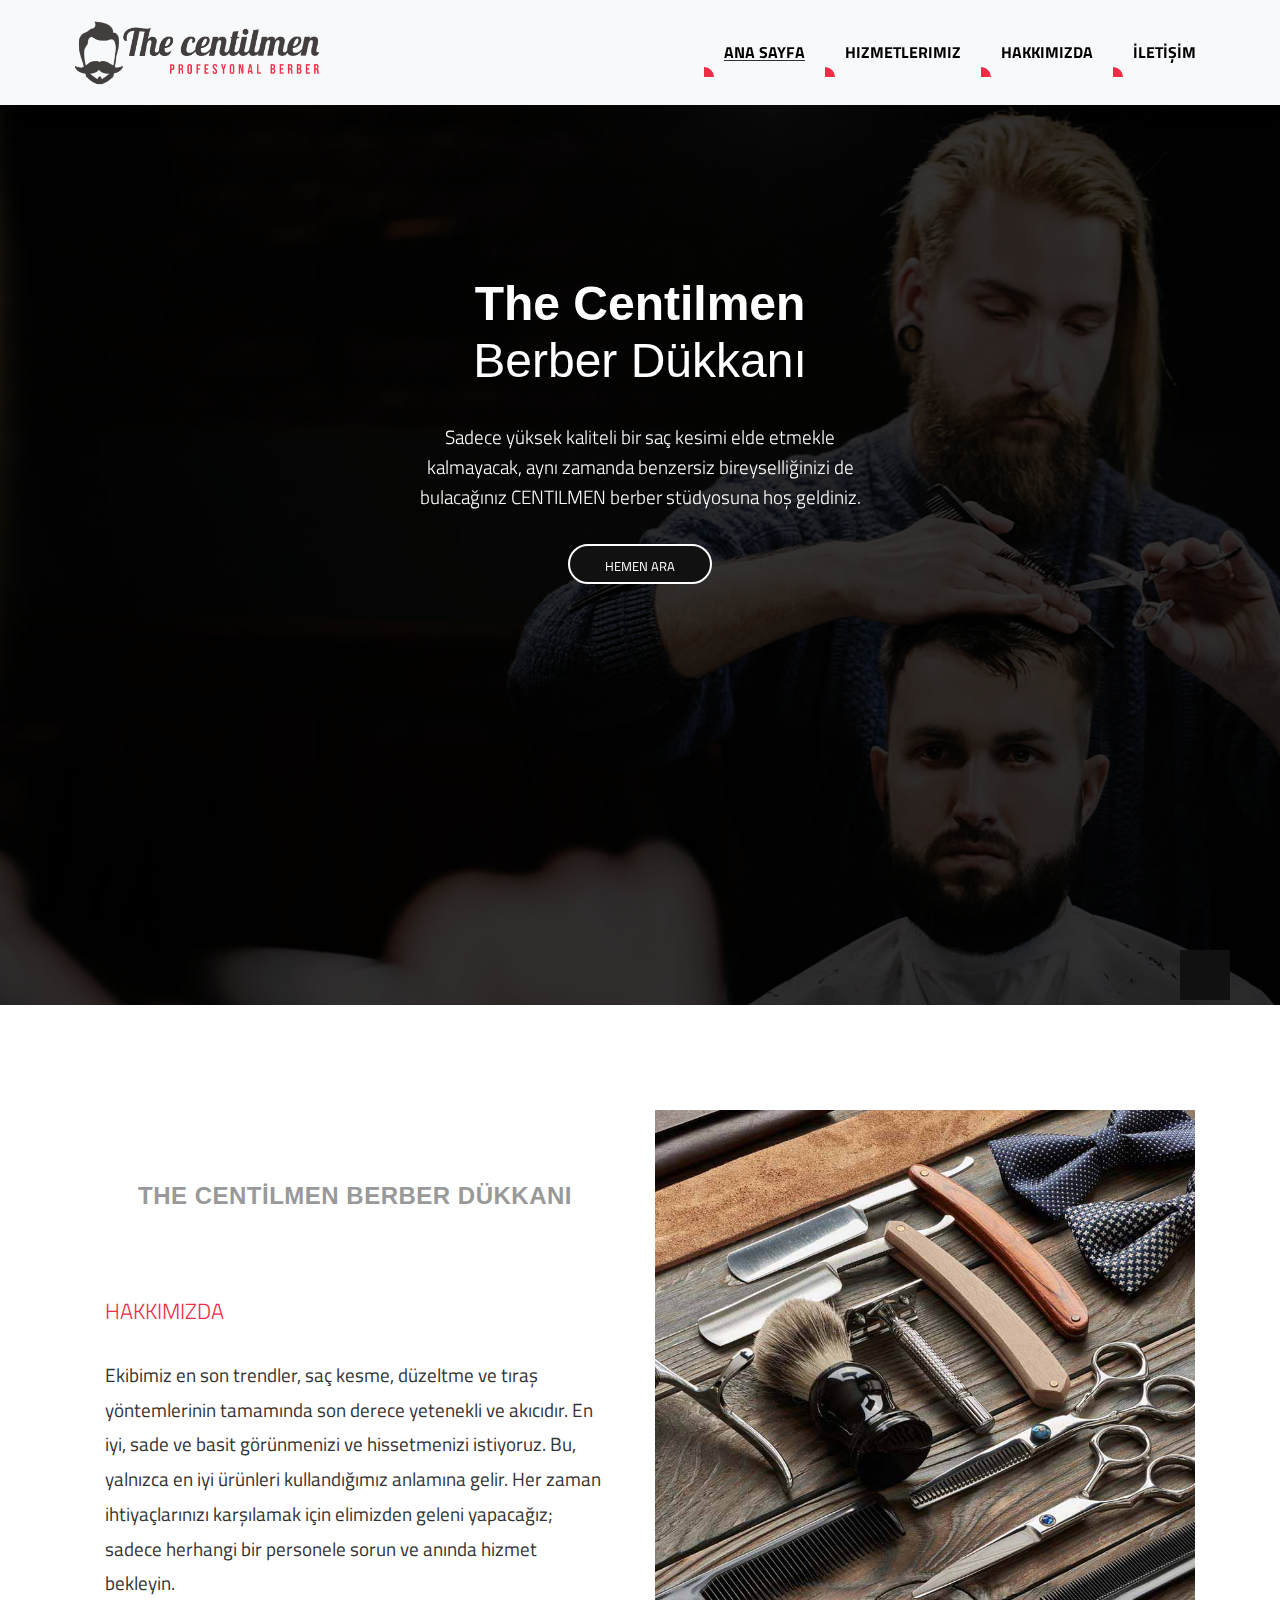
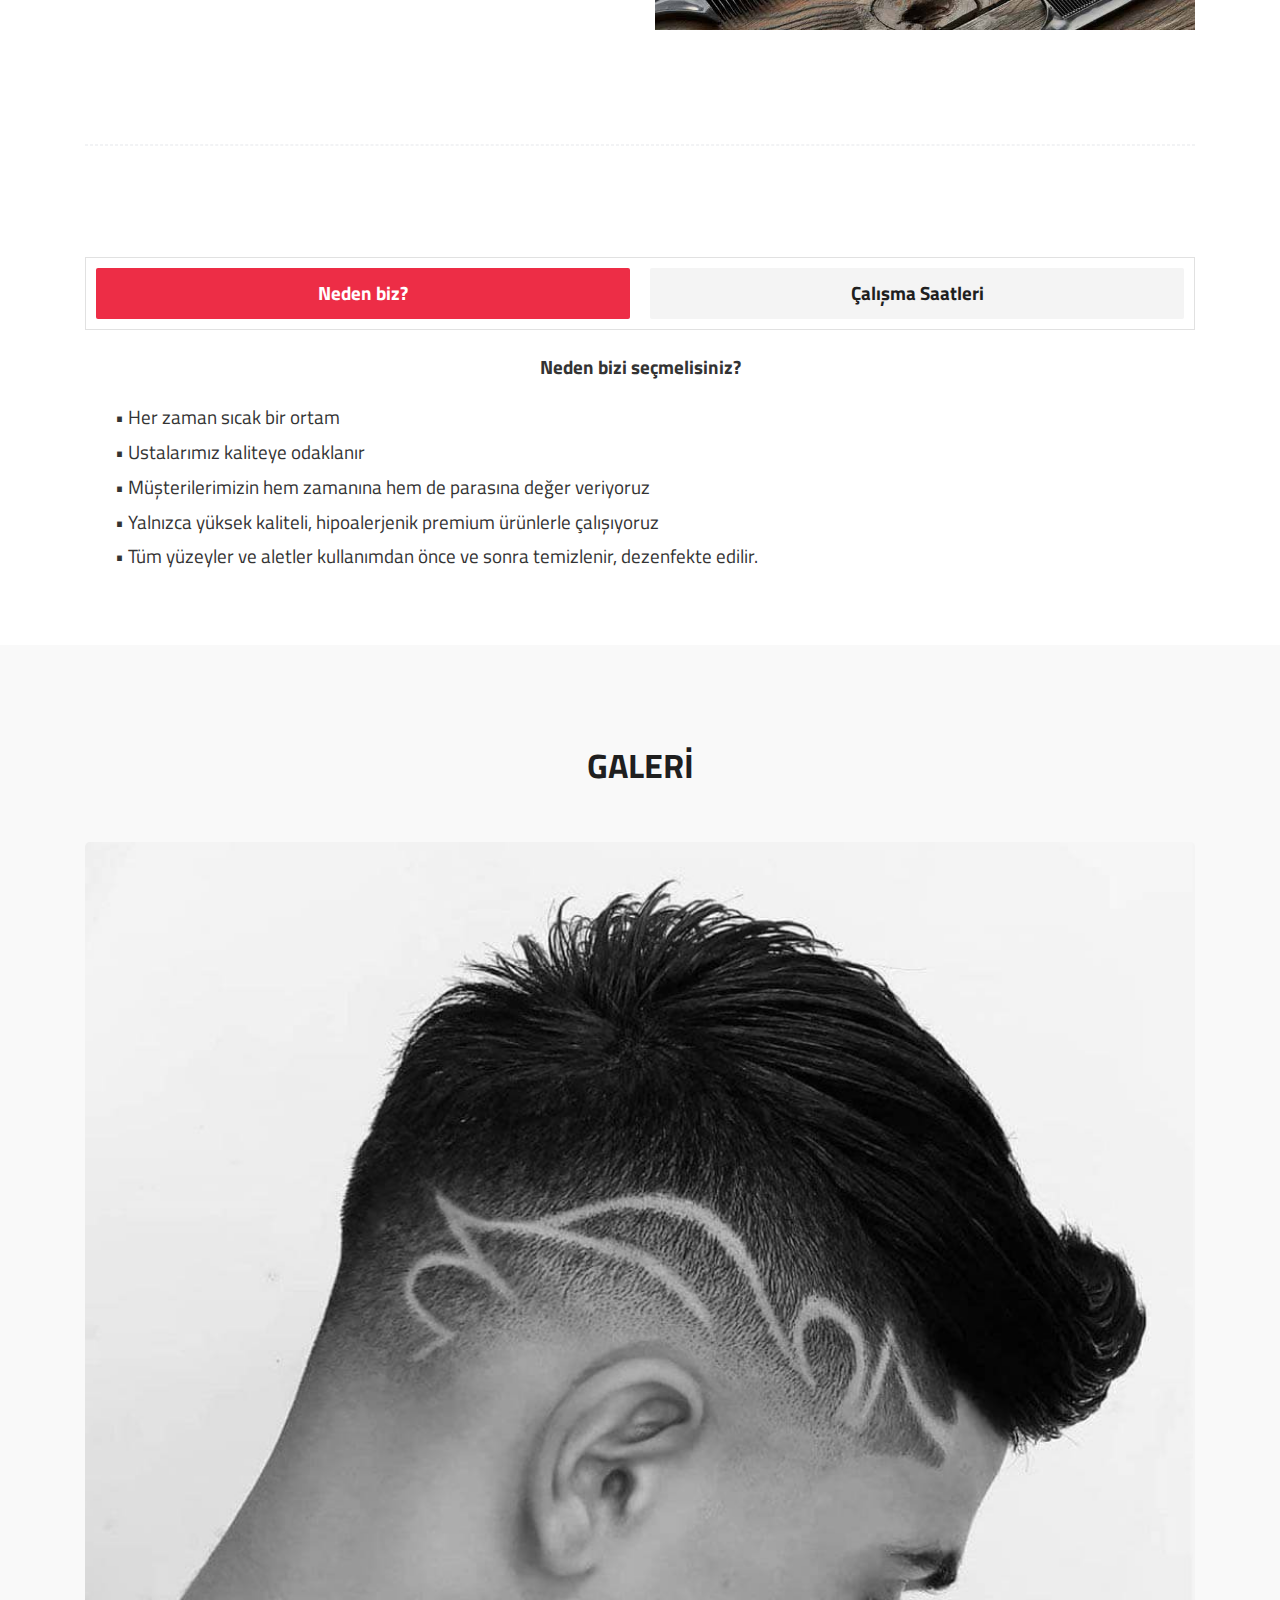
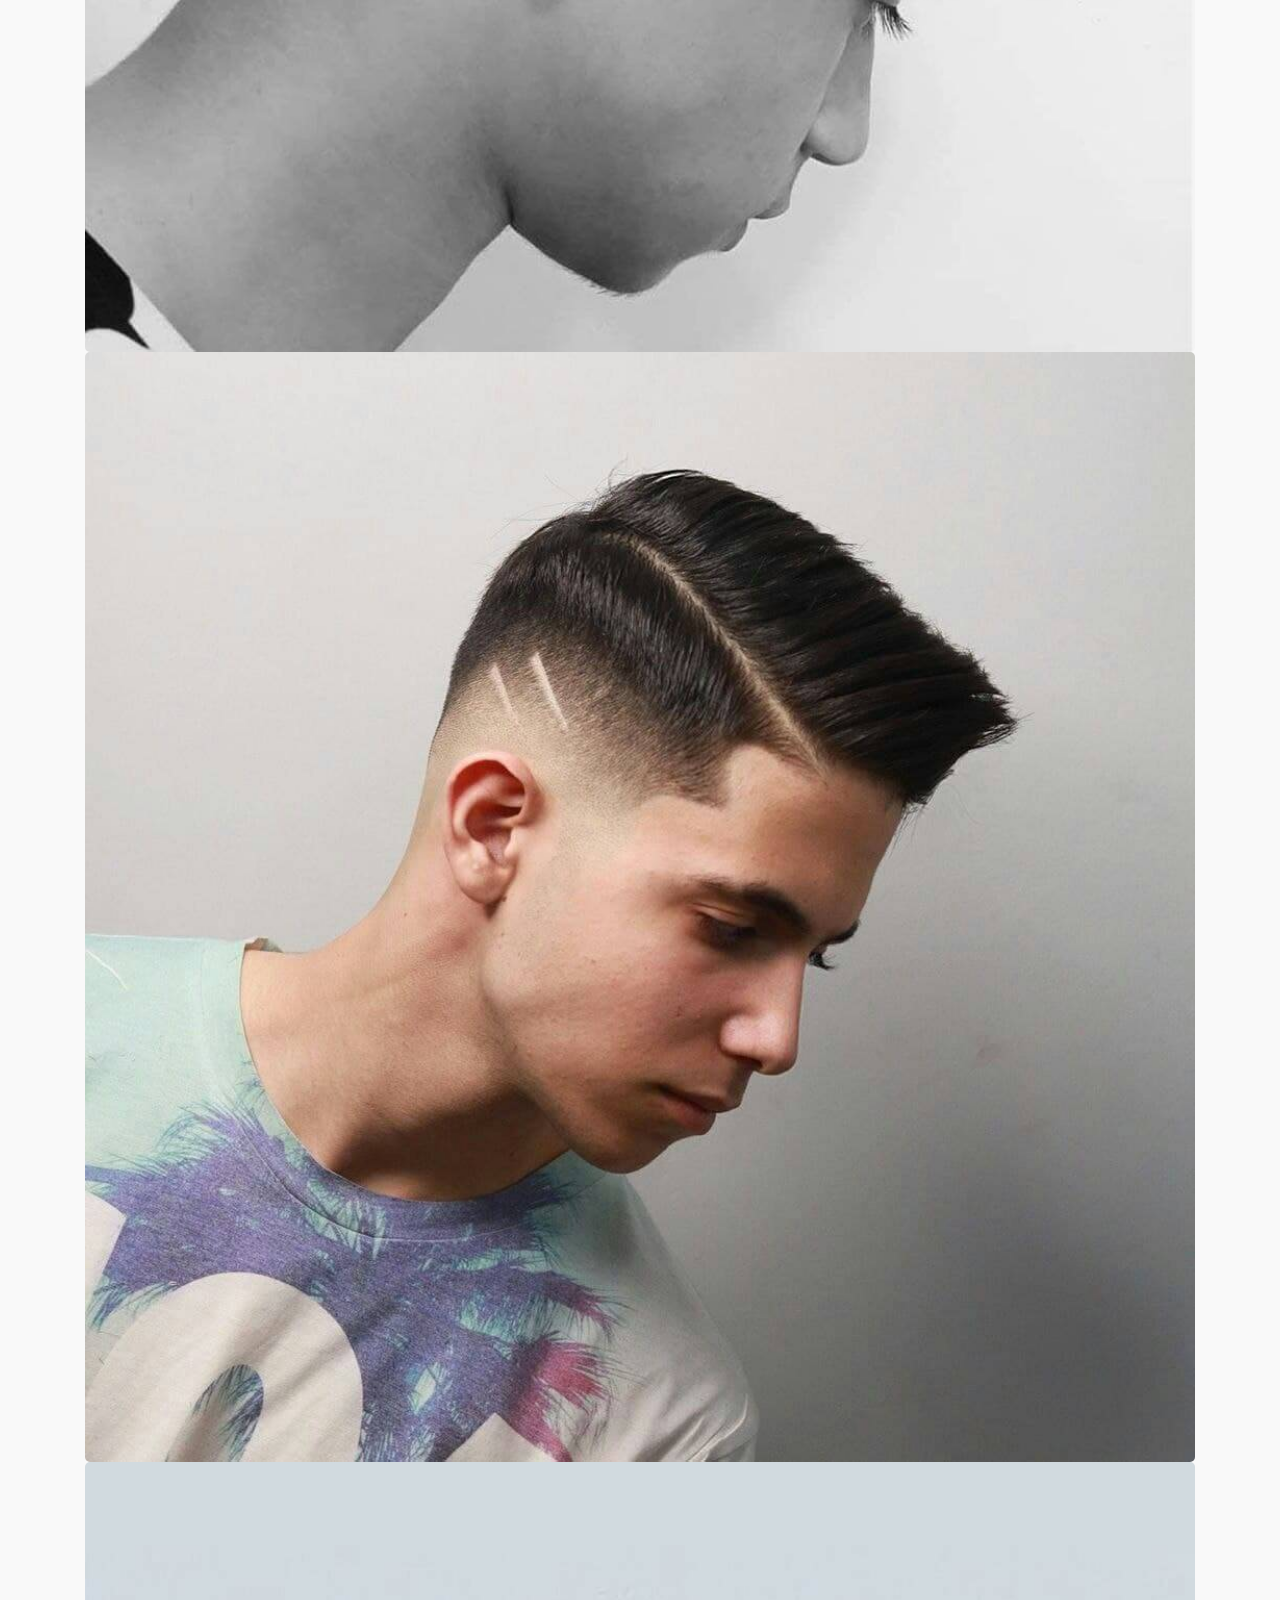
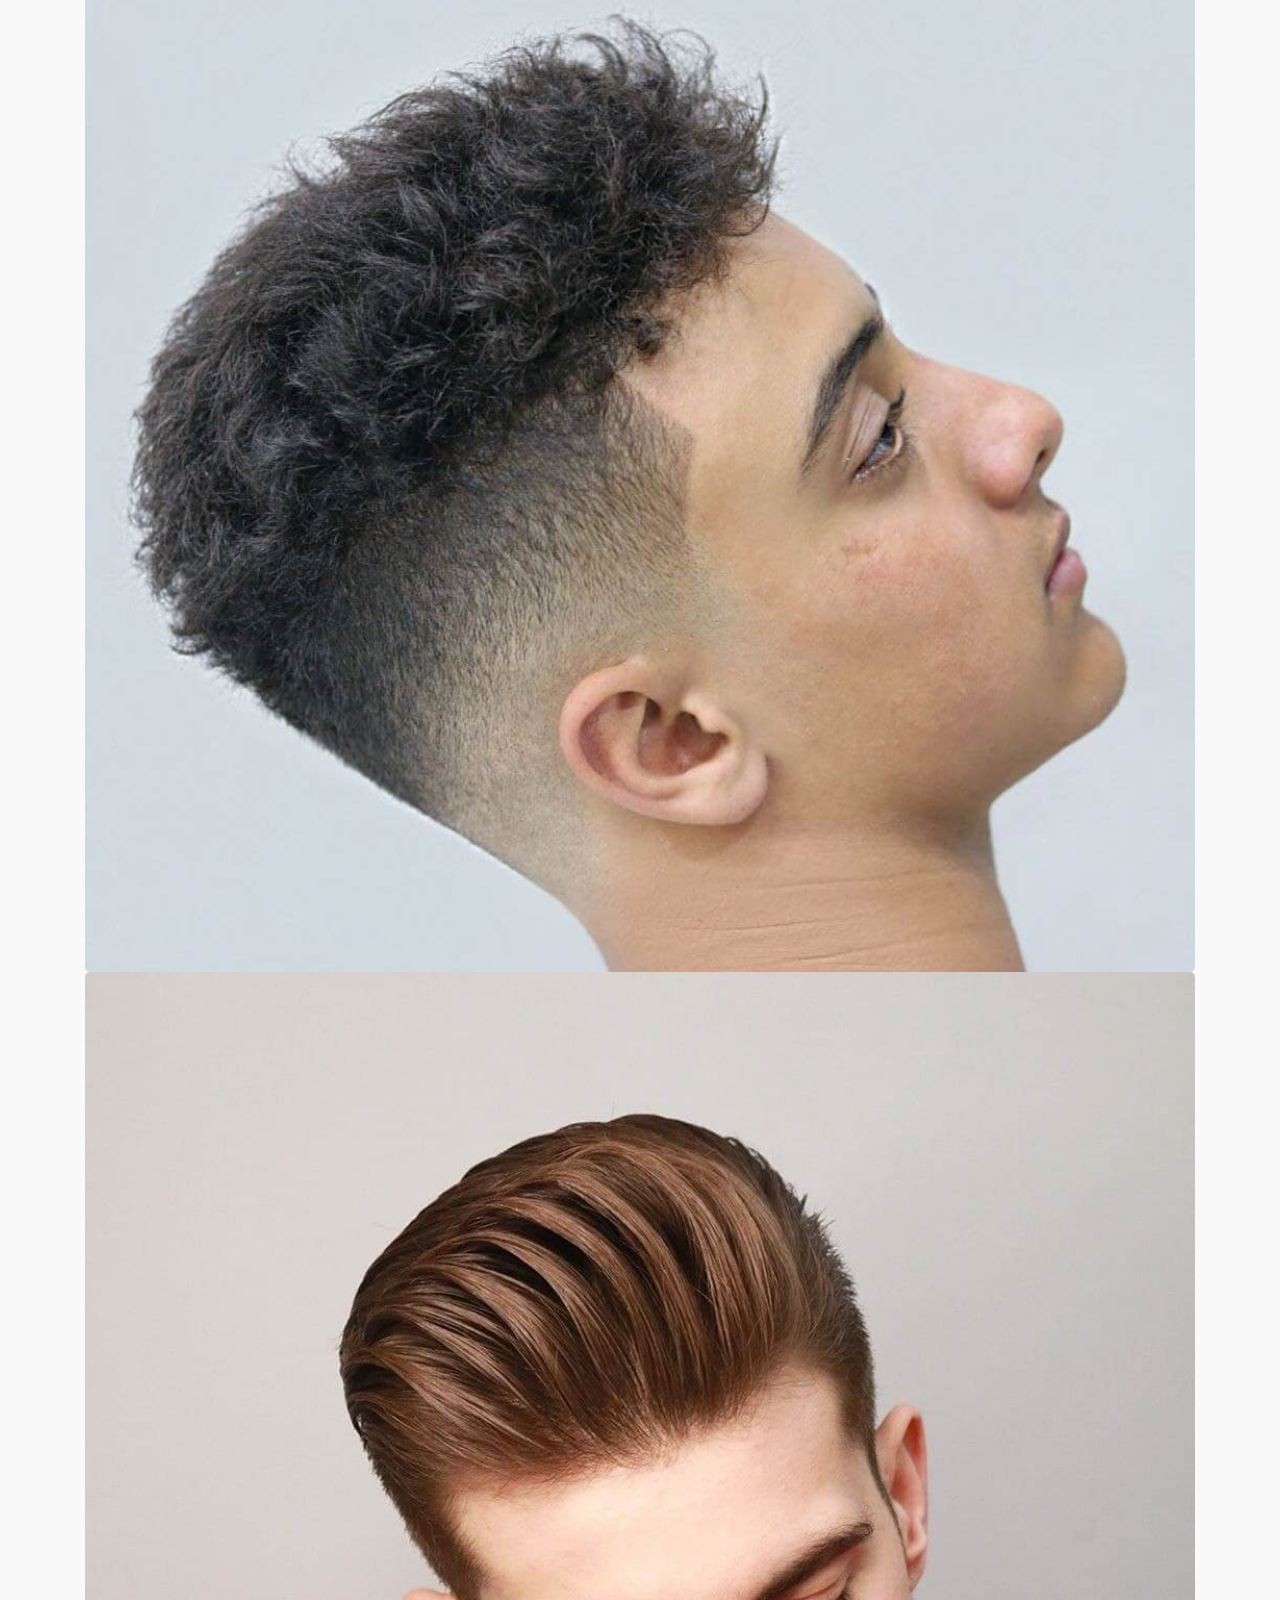
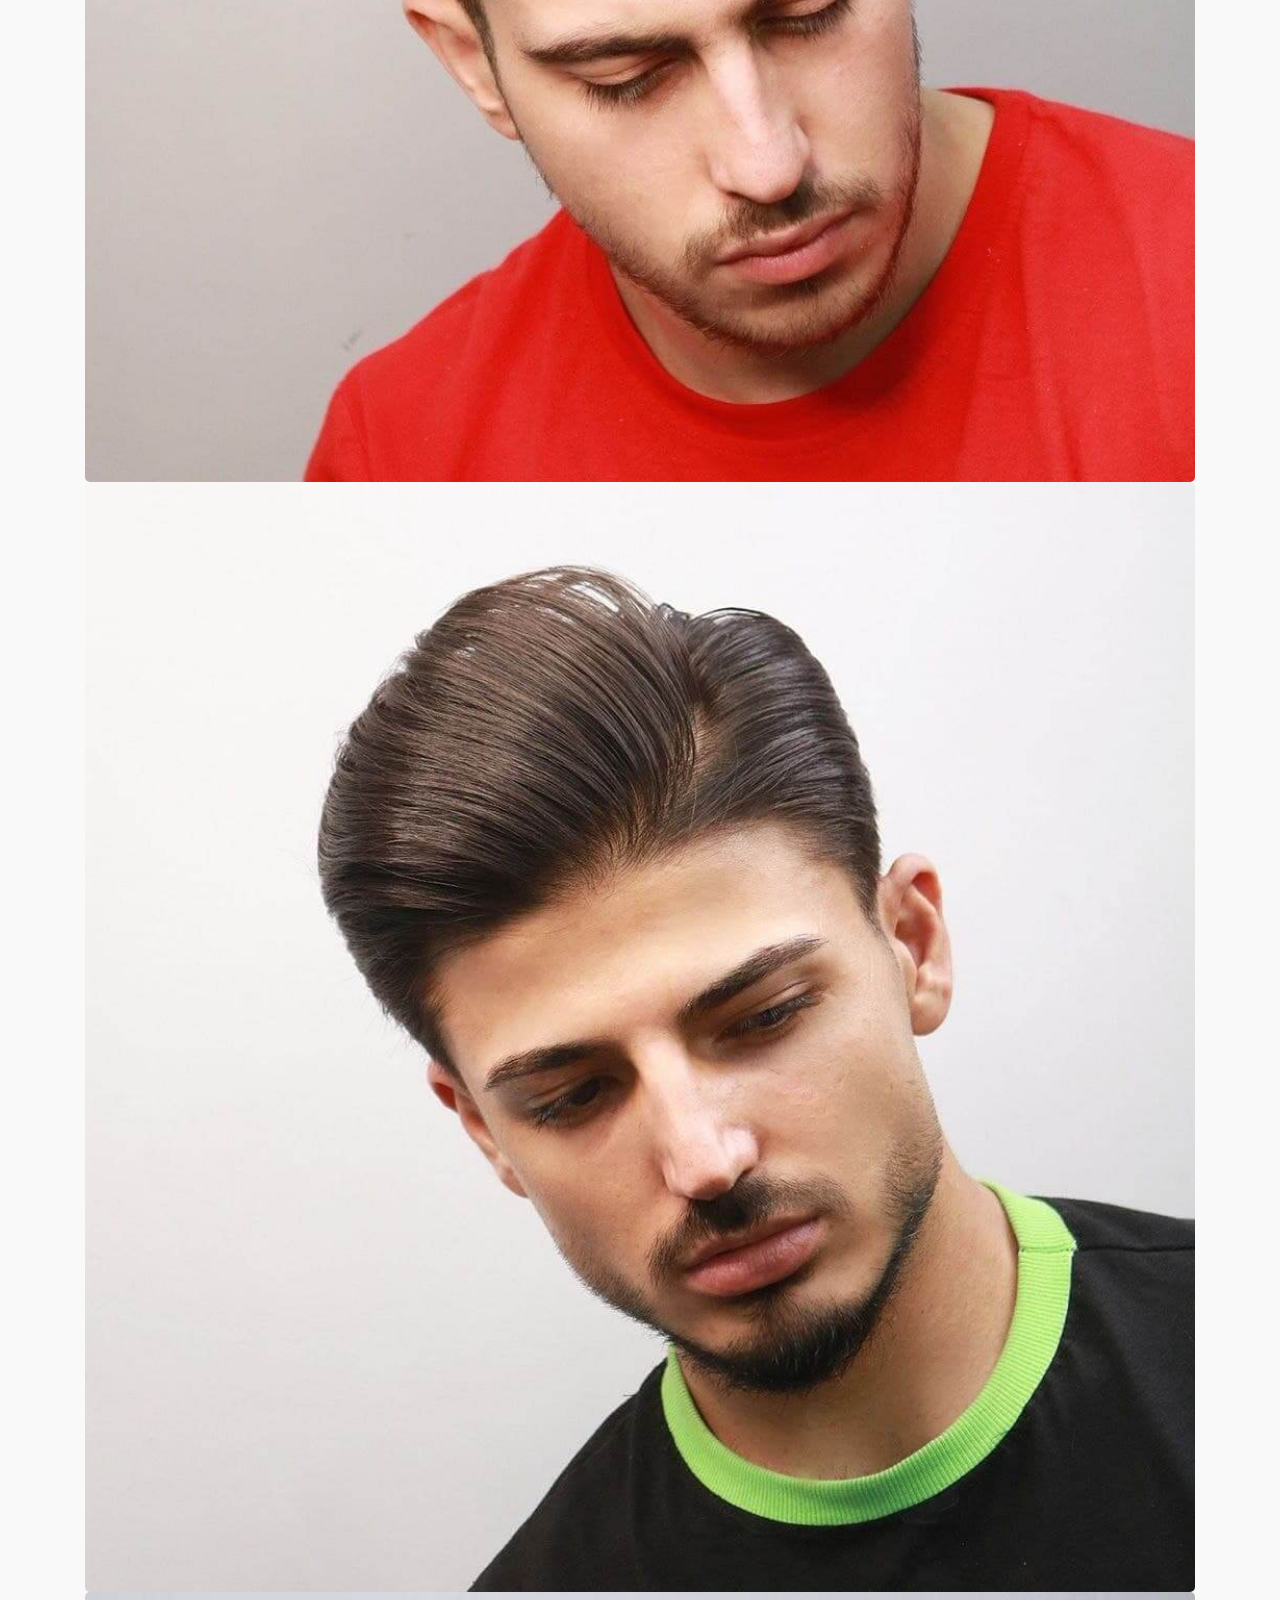
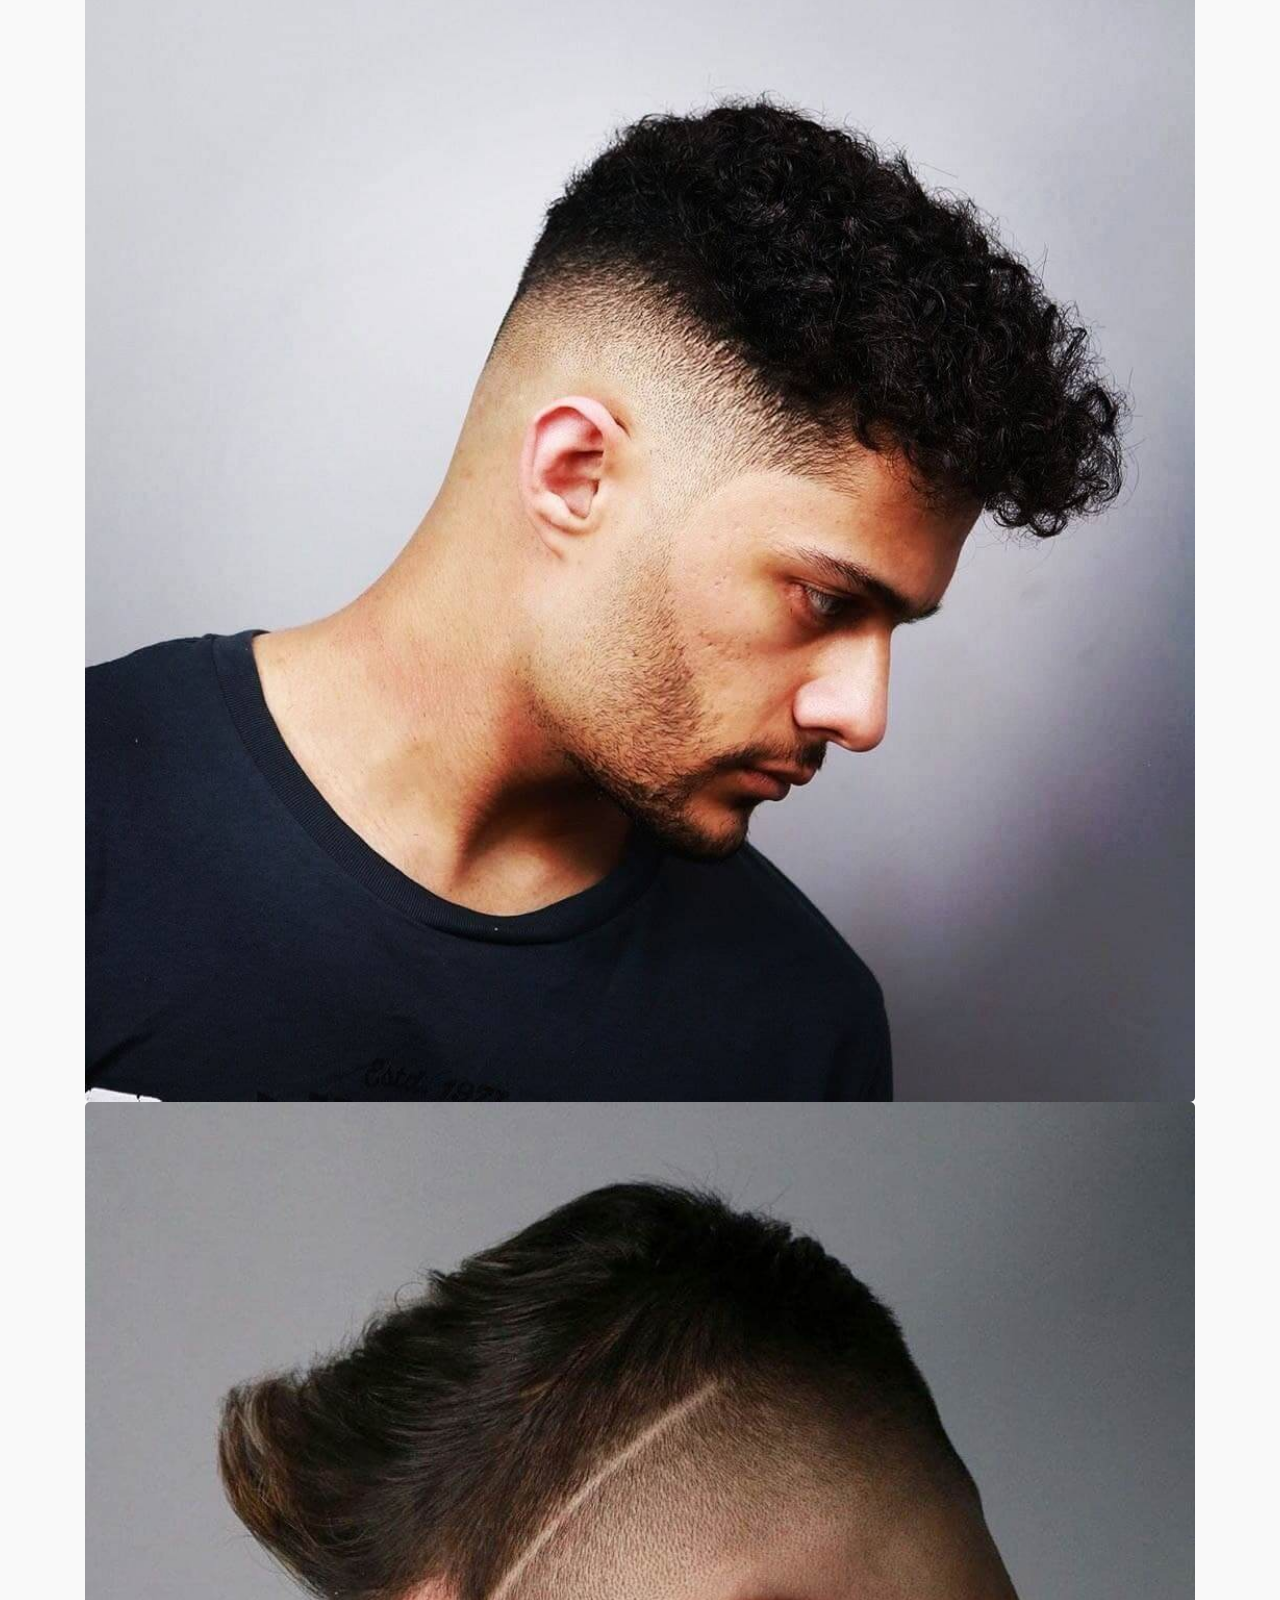
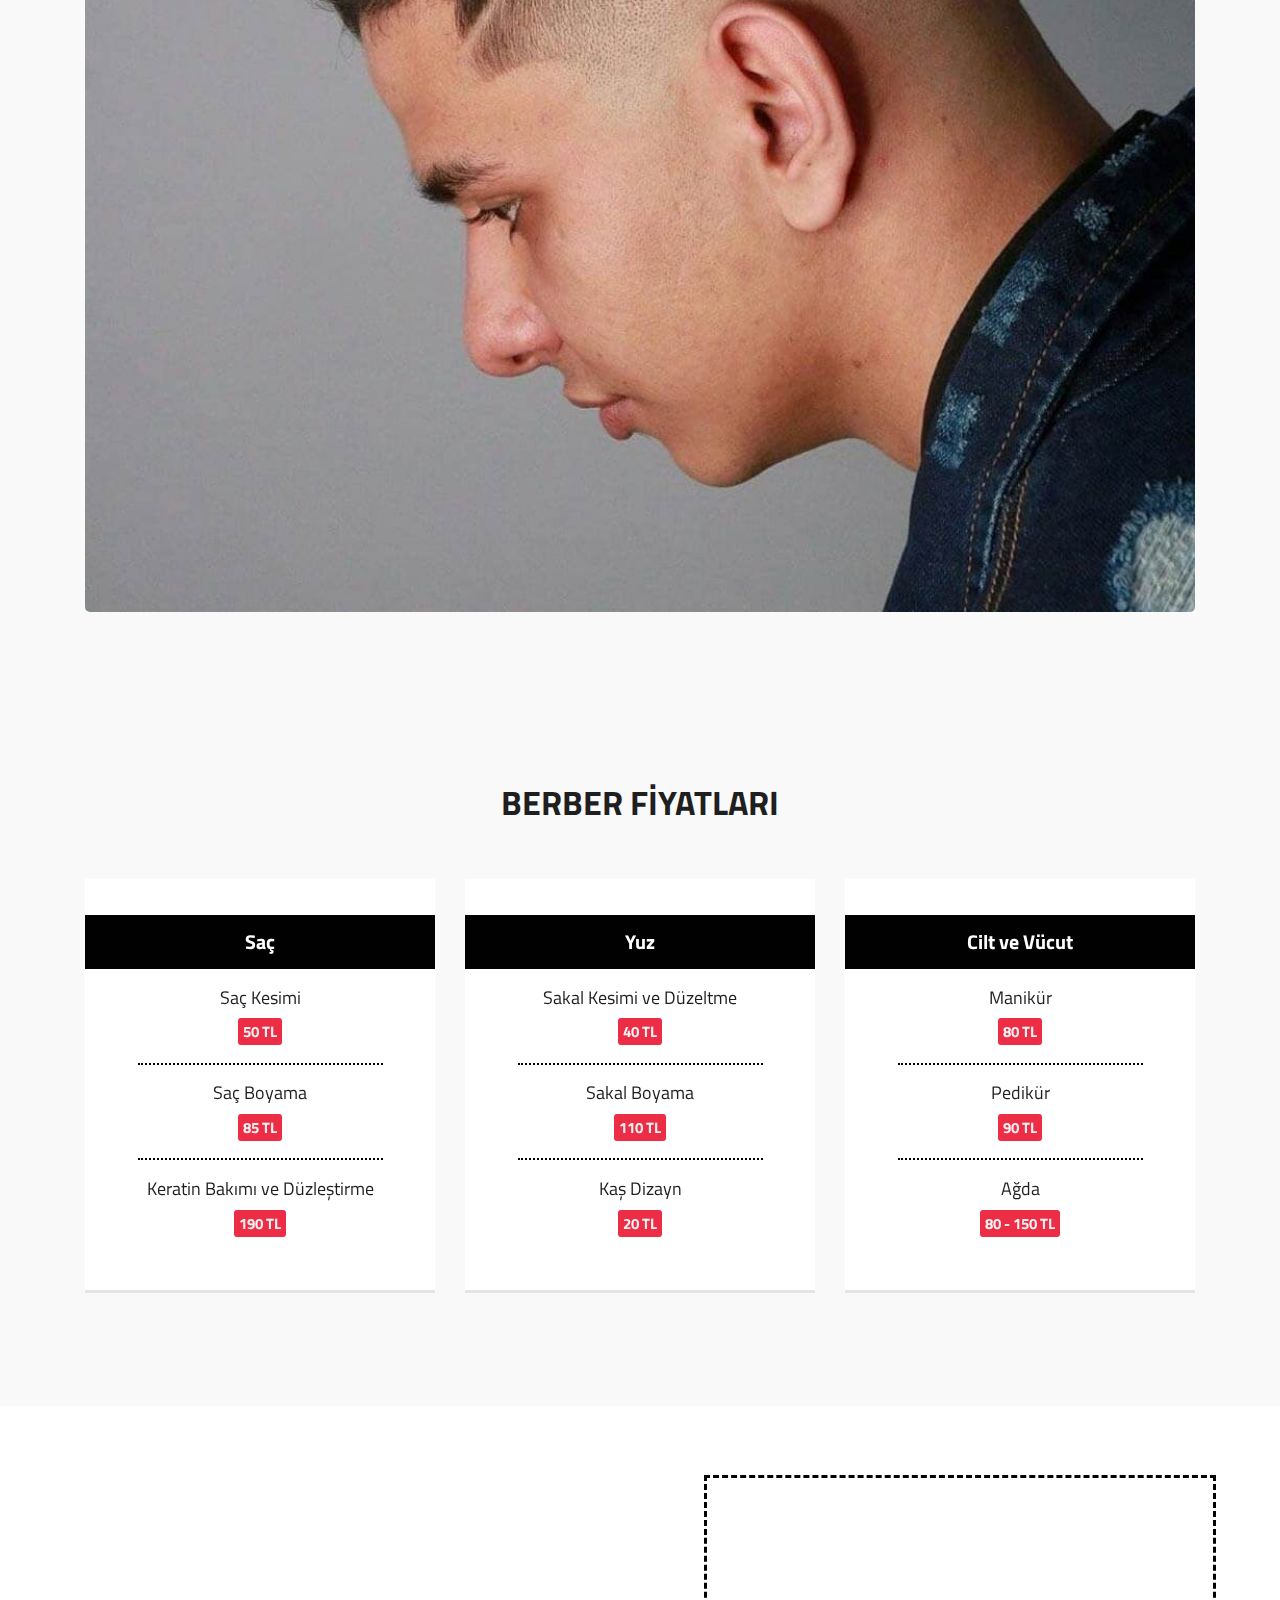
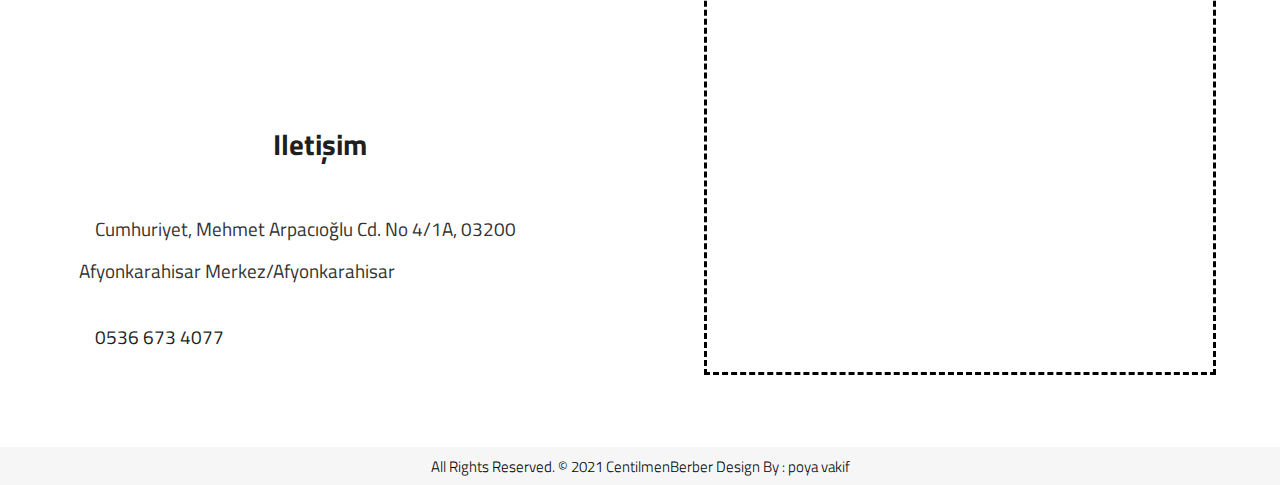
==== commit 501cb656: "defer" ====
--- a/index.html
+++ b/index.html
@@ -36,7 +36,6 @@
    <link rel="preconnect" href="https://fonts.googleapis.com">
    <link rel="preconnect" href="https://fonts.gstatic.com" crossorigin>
    <link href="https://fonts.googleapis.com/css2?family=Titillium+Web:wght@200;300;400;600;700;900&display=swap" rel="stylesheet">
-   <script src="js/all.js" defer></script>
 </head>
 <body class="barber_version">
 
@@ -341,11 +340,11 @@
 	</div>
     <a href="#" id="scroll-to-top" class="dmtop global-radius"><i class="fas fa-angle-up"></i></a>
     <!-- ALL JS FILES -->
-	
-	<script src="js/responsive-tabs.js"></script>
+	<script src="js/all.js" defer></script>
+	<script src="js/responsive-tabs.js" defer></script>
     <!-- ALL PLUGINS -->
-    <script src="js/custom.js"></script>
+    <script src="js/custom.js" defer></script>
 	<script src="https://unpkg.com/swiper@7/swiper-bundle.min.js"></script>
-	<script src="./js/slider.js"></script>
+	<script src="./js/slider.js" defer></script>
 </body>
 </html>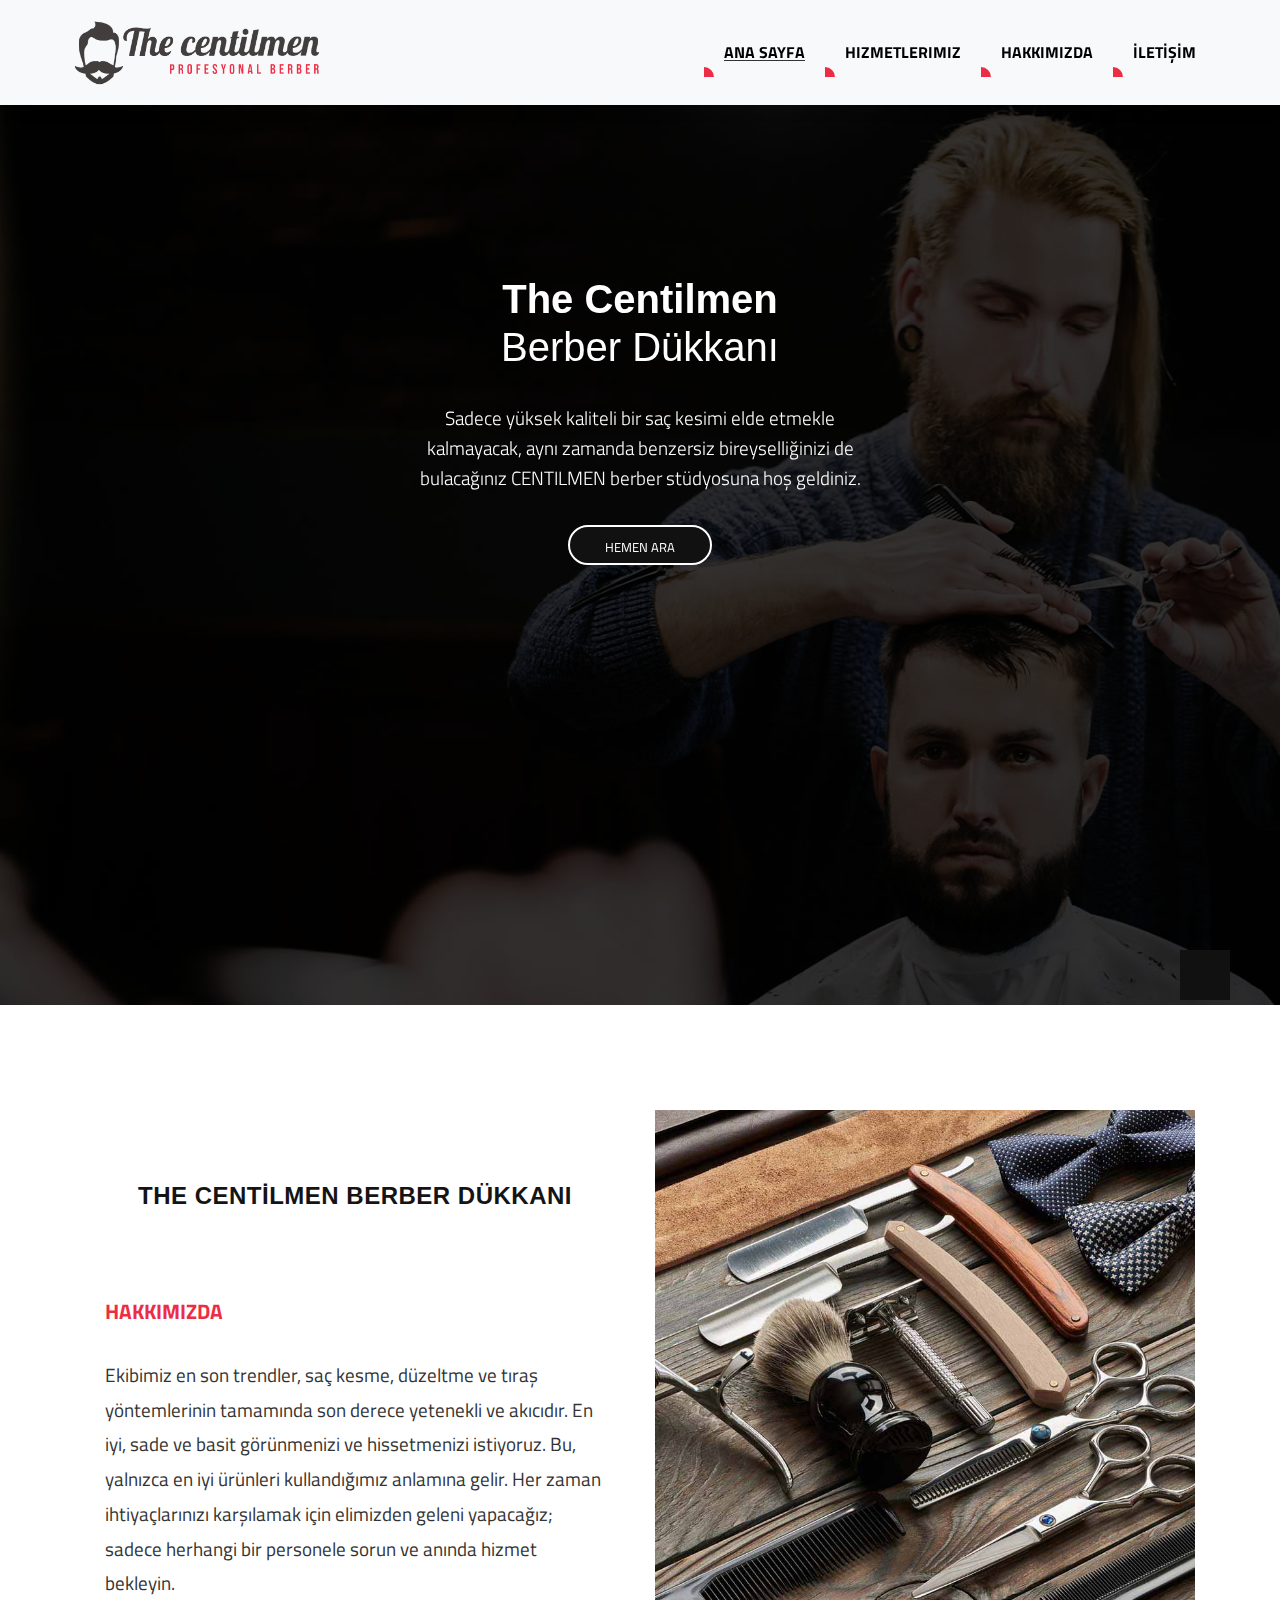
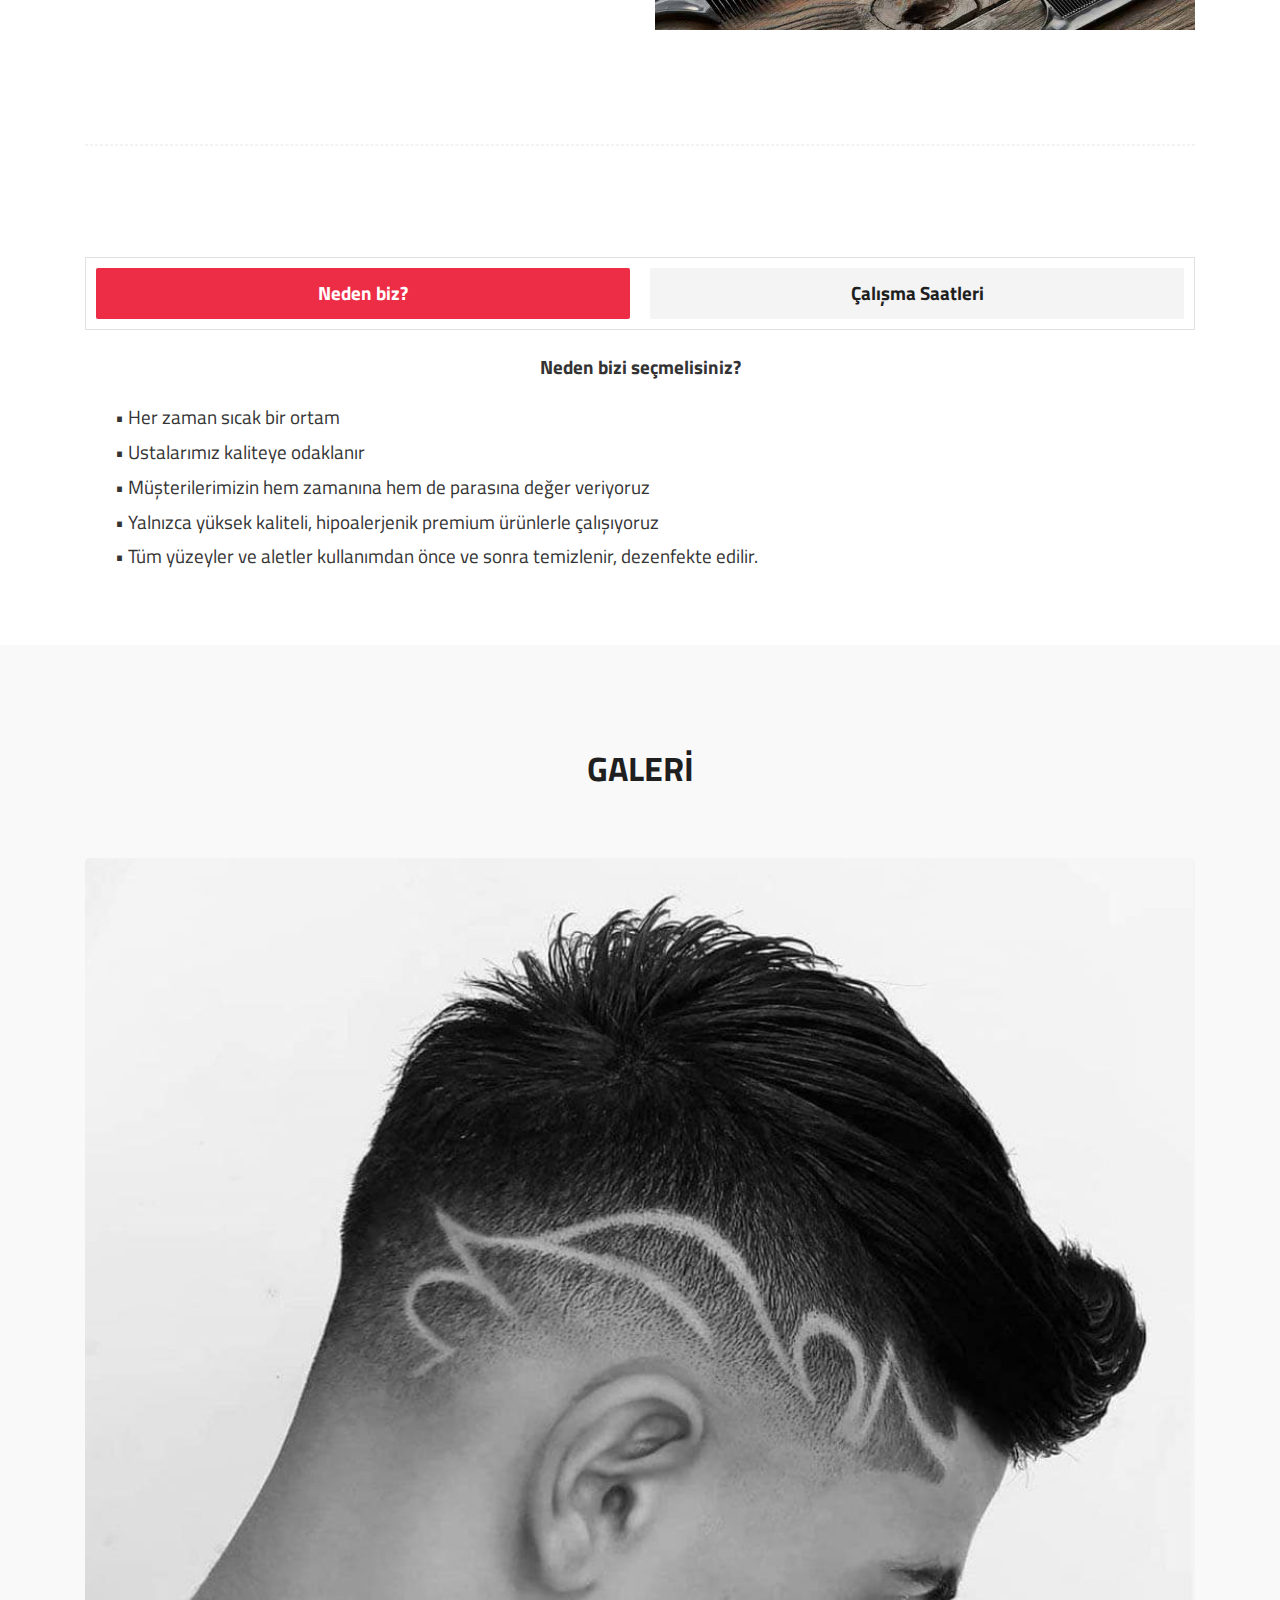
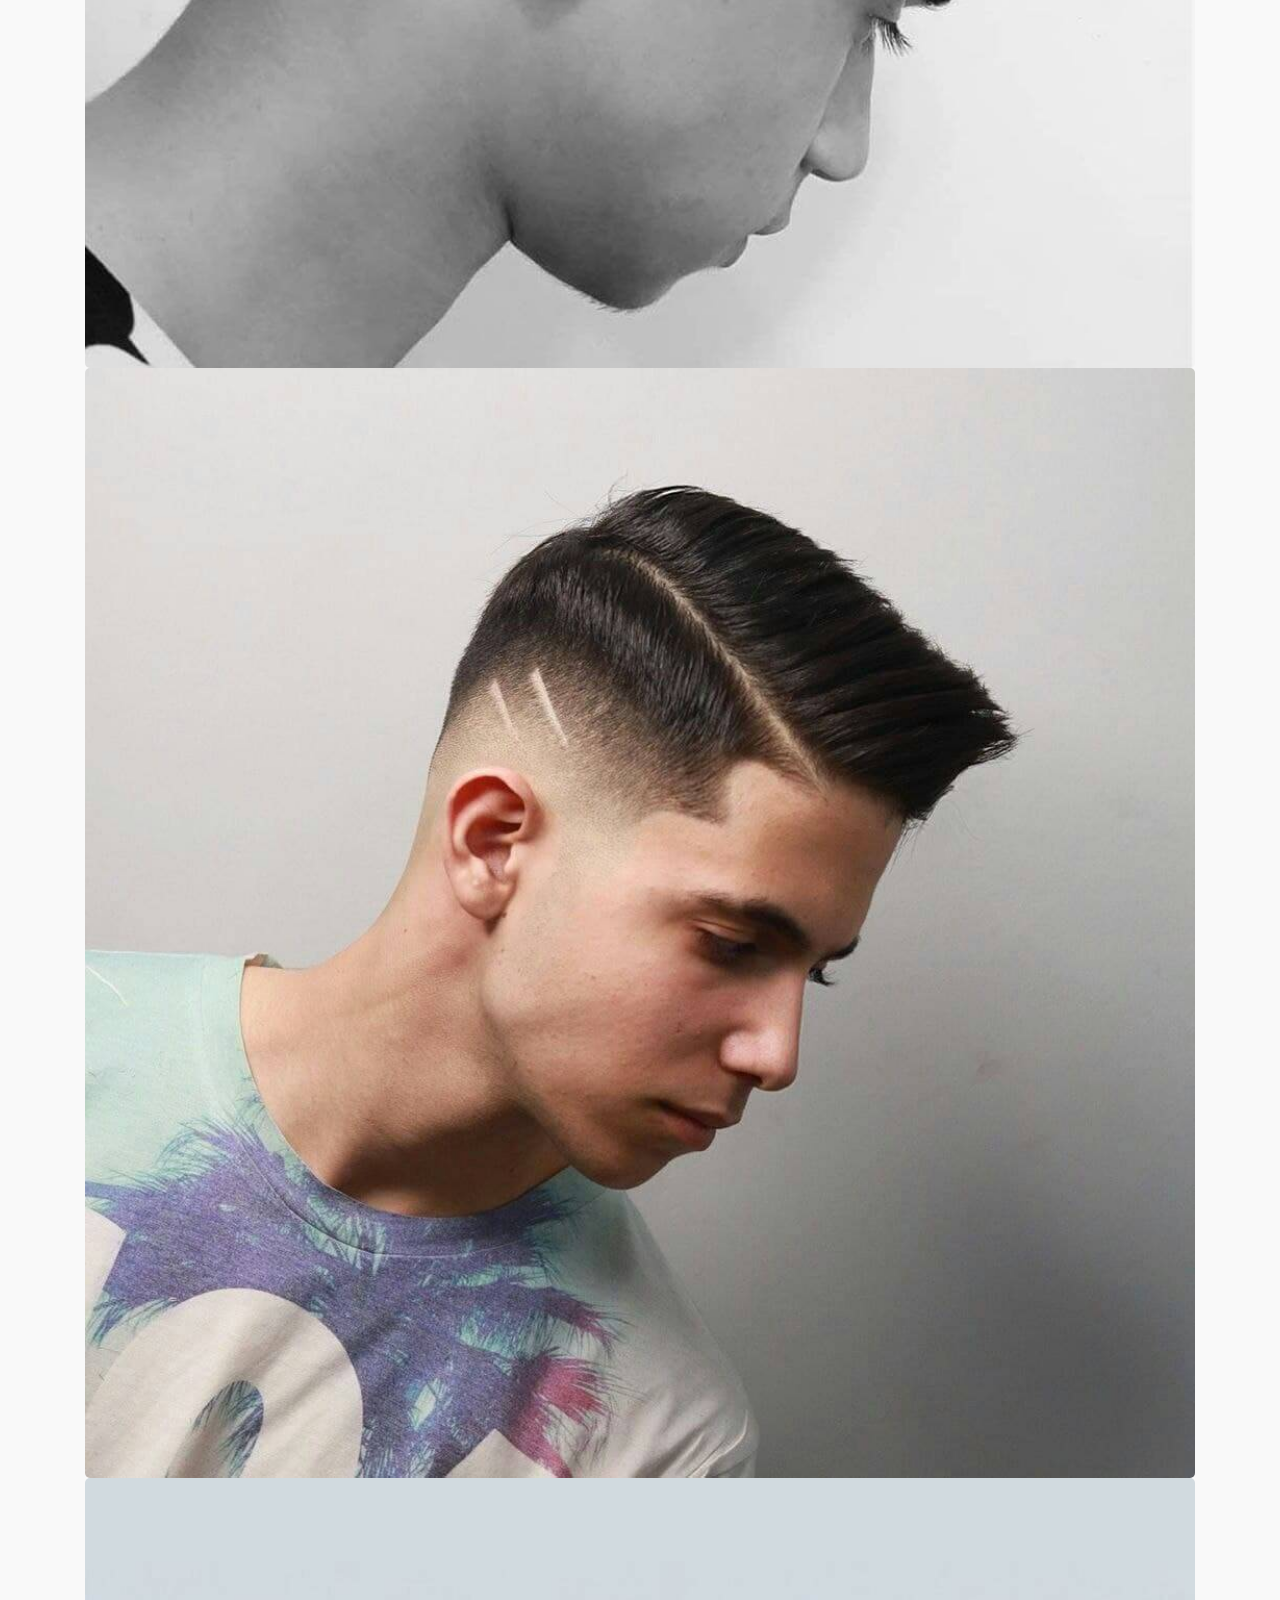
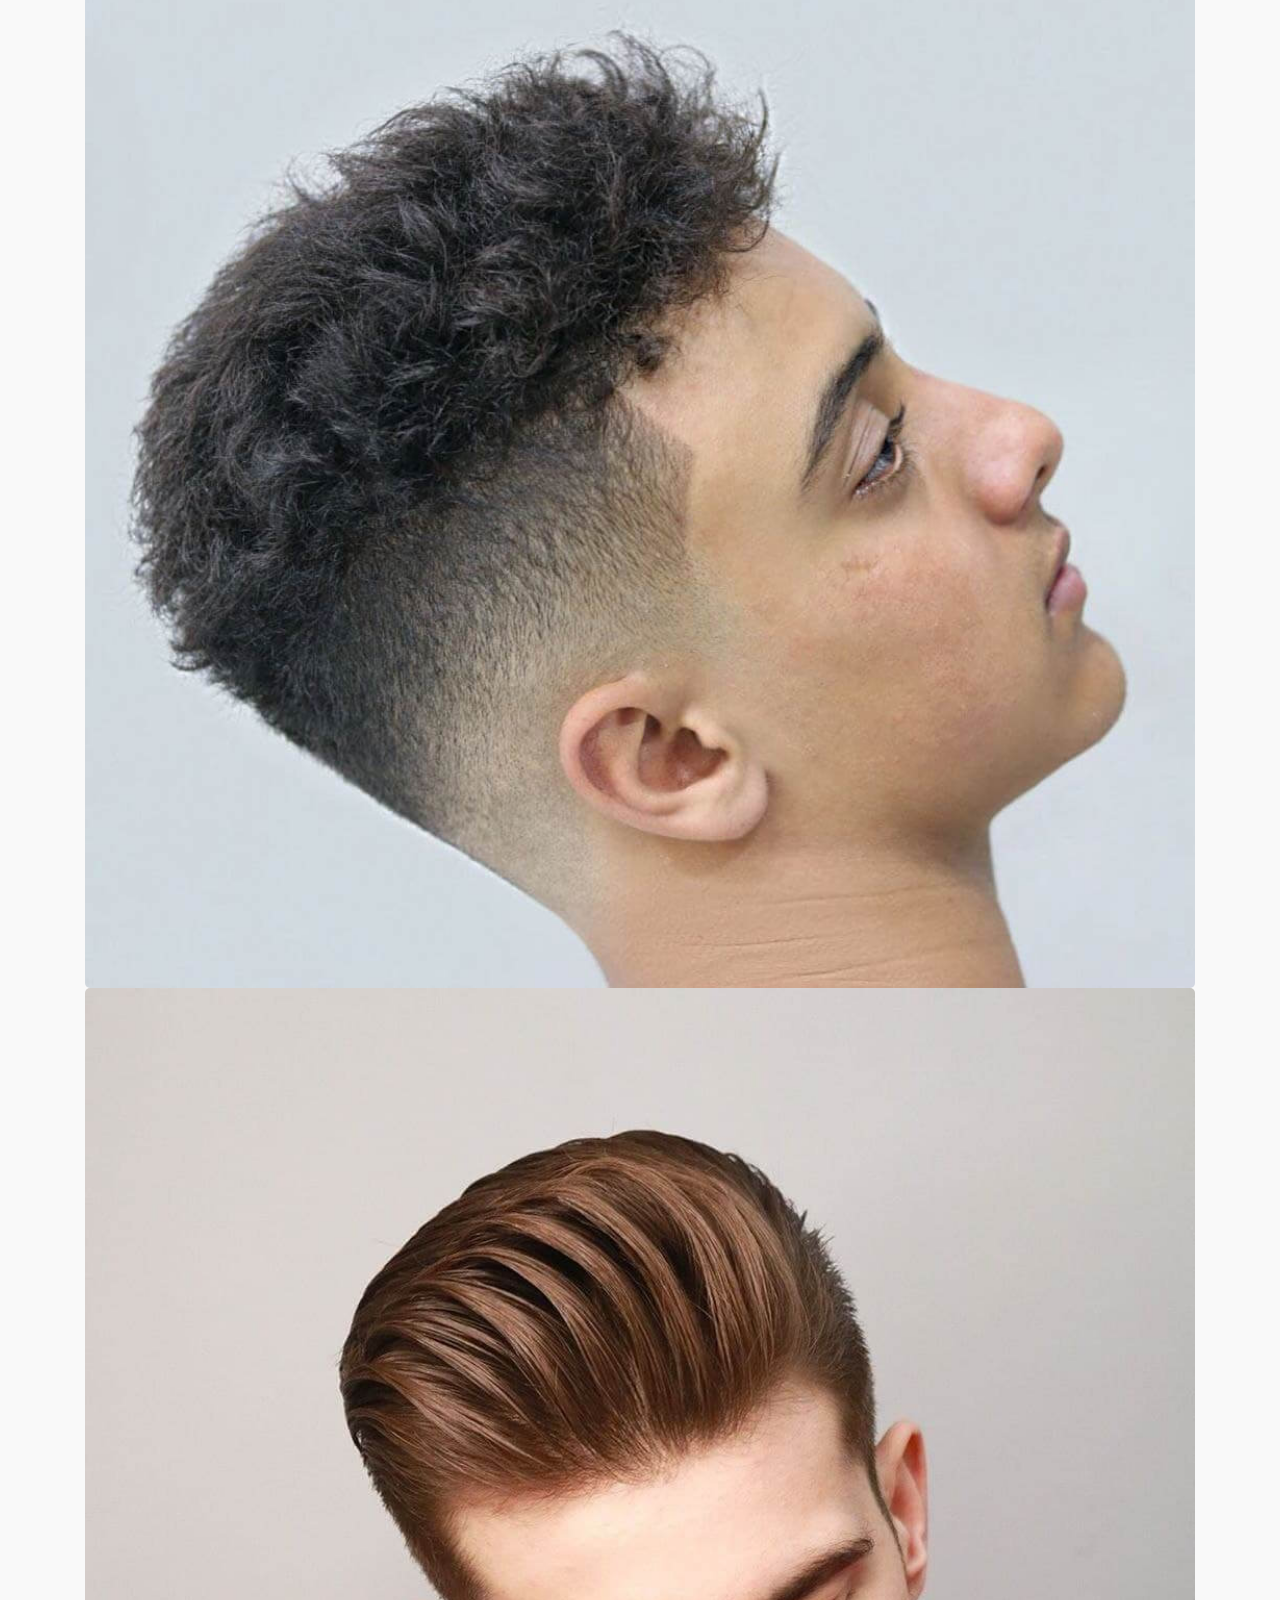
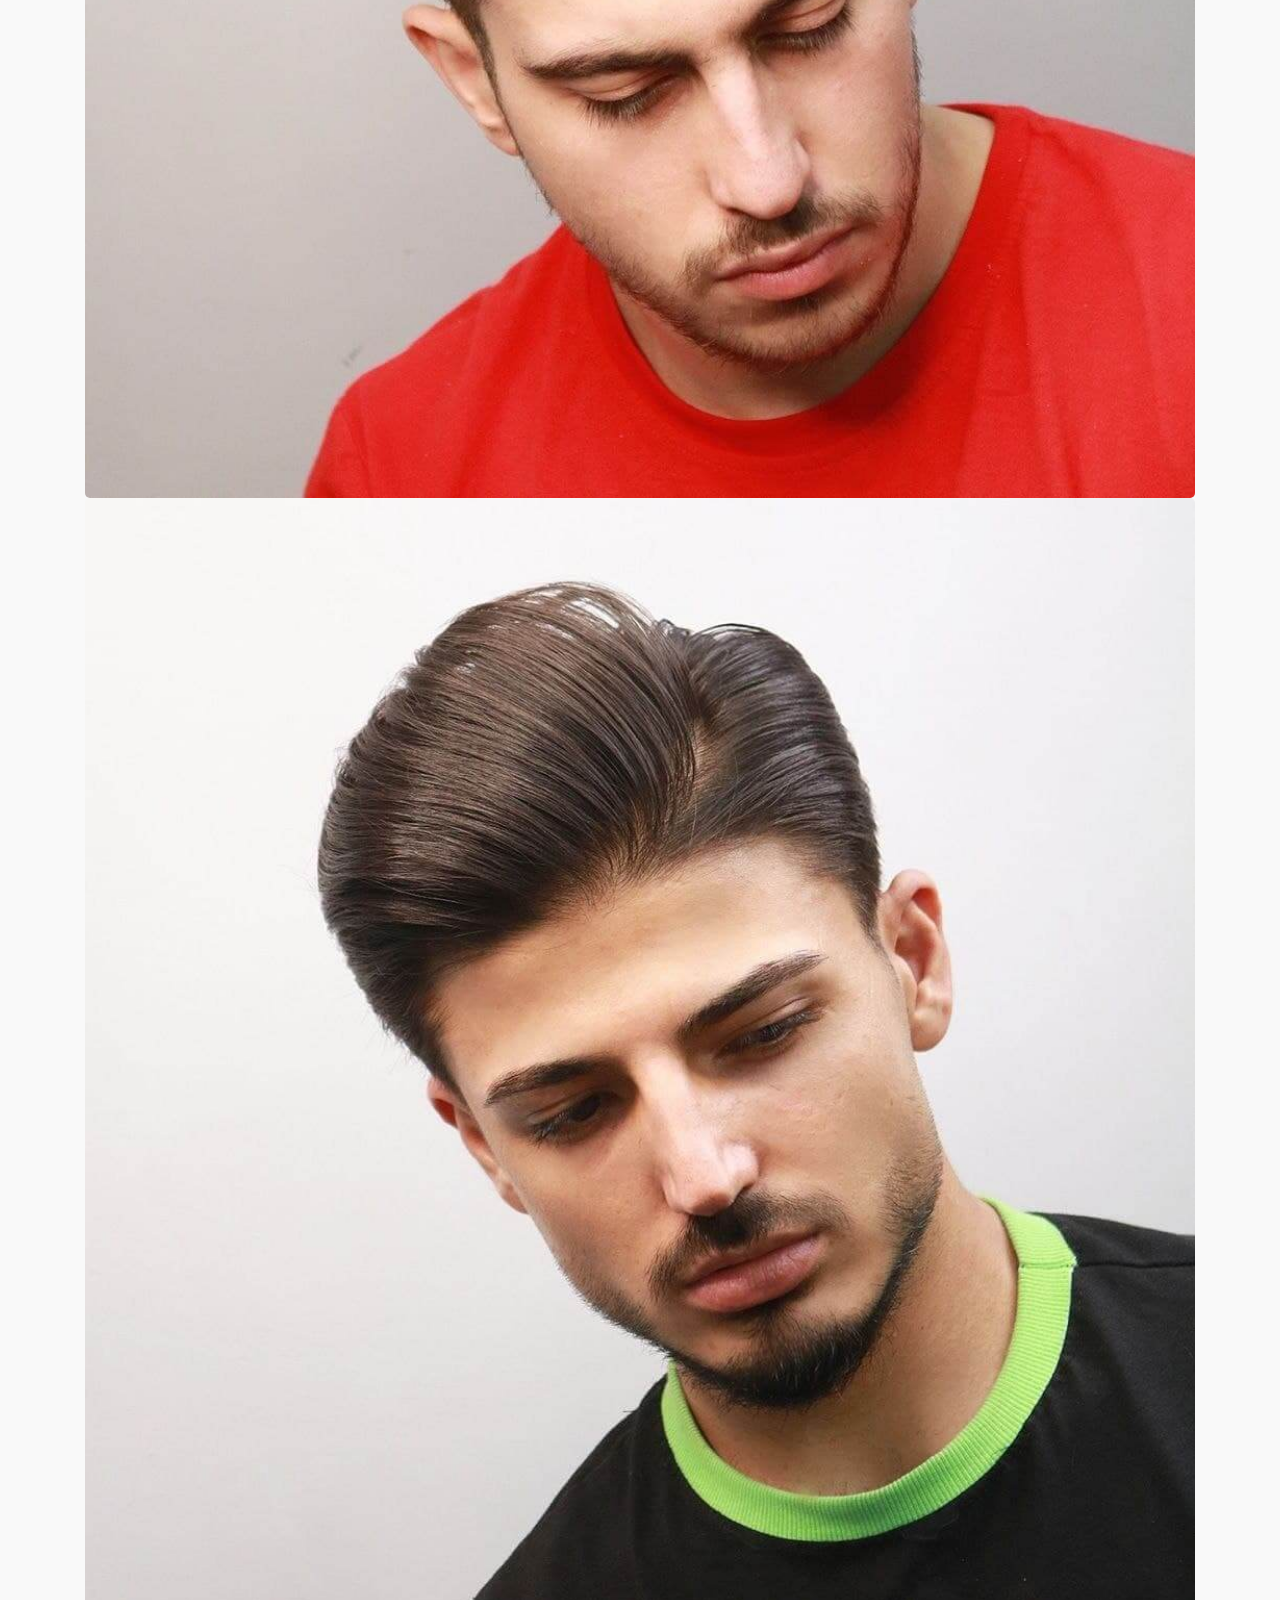
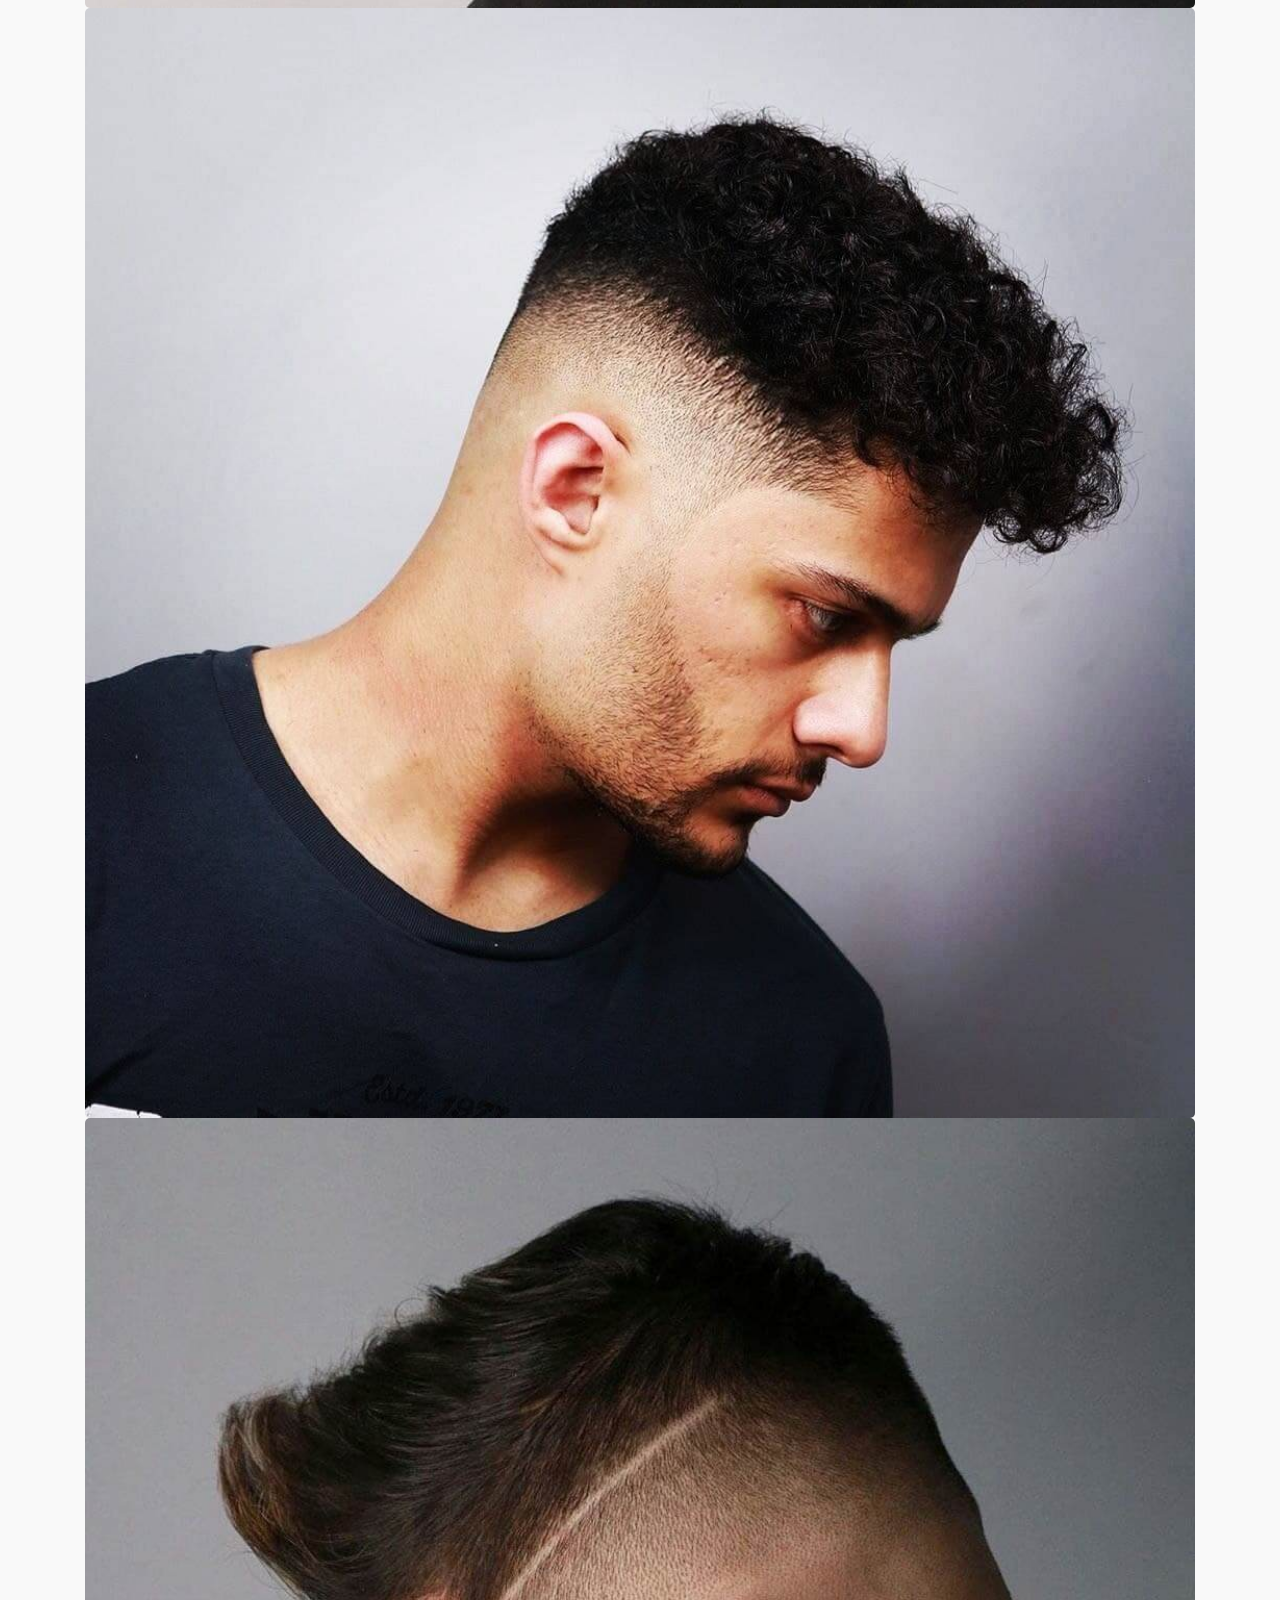
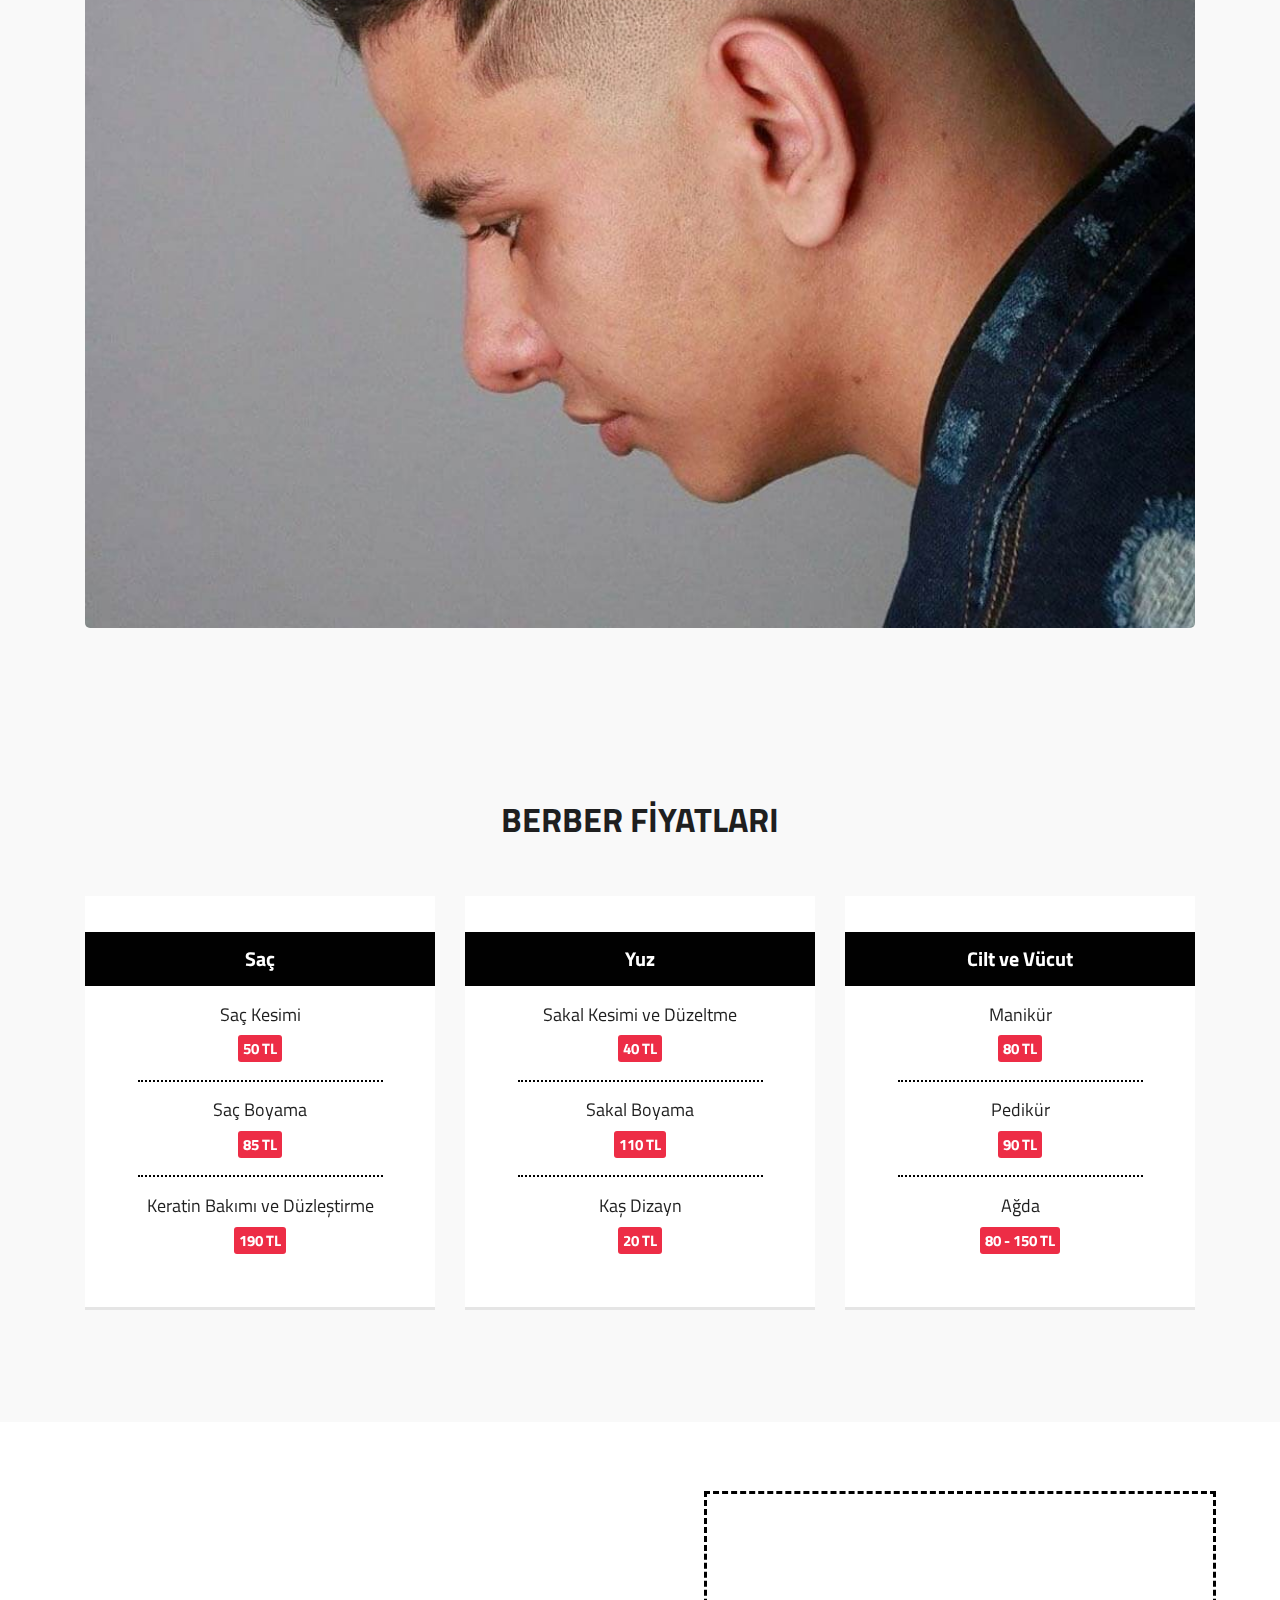
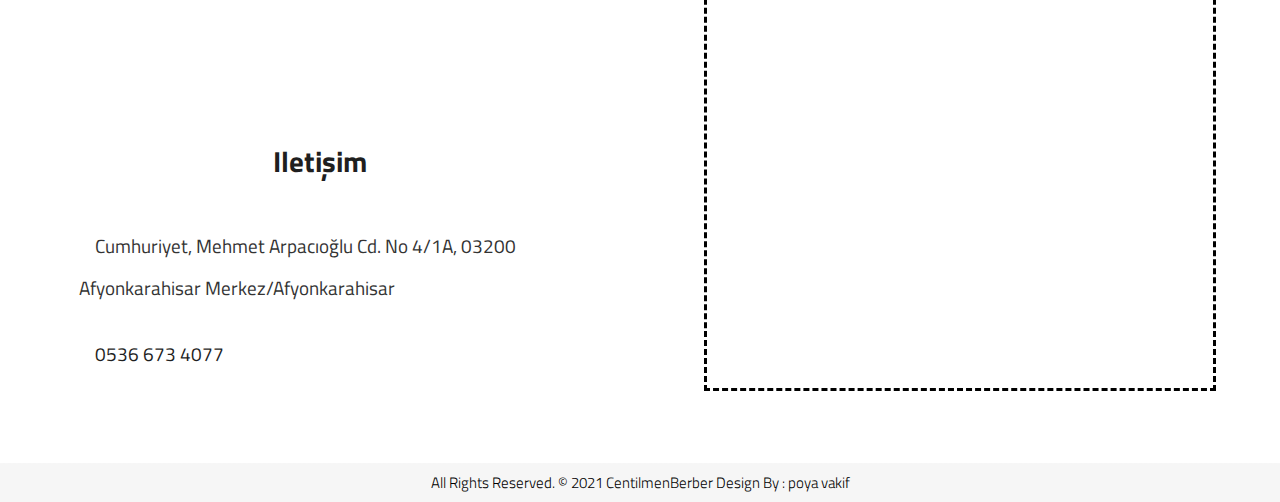
==== commit e7379a34: "lighthouse" ====
--- a/index.html
+++ b/index.html
@@ -49,14 +49,14 @@
 			<span class="leaf4"></span>
 		  </div>
 		  <div class="mus">
-			<img src="images/lode-img.png" alt="" />
+			<img src="images/lode-img.png" alt="loading image" />
 		  </div>
 		  <span class="loading" data-name="Loading">Centilmen berber yükleniyor ...</span>
 		</div>
     </div><!-- end loader -->
     <!-- END LOADER -->
 	<!-- Start header -->
-	<header class="top-navbar">
+	<header class="top-navbar" id="header">
 		<nav class="navbar navbar-expand-lg navbar-light bg-light">
 					<img src="images/logo.png" alt="logo" class="logo-img" />
 				<button class="navbar-toggler collapsed" type="button" data-toggle="collapse" data-target="#navbars-rs-food" aria-controls="navbars-rs-food" aria-expanded="false" aria-label="Toggle navigation">
@@ -132,7 +132,7 @@
 					</div><!-- end col -->
 					<div class="col-md-6 text-center">
 						<div class="right-box">
-							<img class="img-fluid" src="./images/about-us.jpg" alt="" />
+							<img class="img-fluid" src="./images/about-us.jpg" alt="about us" />
 						</div>
 					</div><!-- end col -->
 				</div><!-- end row -->
@@ -143,8 +143,8 @@
 					<div class="col-md-12">
 						<div class="about-tab tab-section">
 							<ul class="nav nav-pills nav-justified" id="myTab" role="tablist">
-								<li class="nav-item"><a class="nav-link active" href="#tab_a" data-toggle="tab">Neden biz?</a></li>
-								<li class="nav-item"><a class="nav-link" href="#tab_b" data-toggle="tab">Çalışma Saatleri</a></li>
+								<li class="nav-item" role="tab" aria-selected="true"><a class="nav-link active" href="#tab_a" data-toggle="tab">Neden biz?</a></li>
+								<li class="nav-item" role="tab" aria-selected="false"><a class="nav-link" href="#tab_b" data-toggle="tab">Çalışma Saatleri</a></li>
 							</ul>
 							<div class="tab-content">
 								<div class="tab-pane fade show active" id="tab_a">
@@ -177,32 +177,32 @@
 		<div id="barbers" class="section lb">
 			<div class="container">
 				<div class="section-title row text-center">
-					<h3>GALERİ</h3>
+					<h2>GALERİ</h2>
 				</div><!-- end title -->
 				<div class="slider-container">
 					<div class="slider">
 						<div class="swiper-container">
 						  <div class="swiper-wrapper">
 							<div class="swiper-slide">
-							  <img src="./uploads/1.jpg" alt="">
-							</div>
-							<div class="swiper-slide">
-							  <img src="./uploads/2.jpg" alt="">
-							</div>
-							<div class="swiper-slide">
-								<img src="./uploads/3.jpg" alt="">
-							  </div>
-							<div class="swiper-slide">
-							  <img src="./uploads/4.jpg" alt="">
-							</div>
-							<div class="swiper-slide">
-							  <img src="./uploads/5.jpg" alt="">
-							</div>
-							<div class="swiper-slide">
-							  <img src="./uploads/6.jpg" alt="">
-							</div>
-							<div class="swiper-slide">
-								<img src="./uploads/7.jpeg" alt="">
+							  <img src="./uploads/1.jpg" alt="galery image" loading="lazy">
+							</div>
+							<div class="swiper-slide">
+							  <img src="./uploads/2.jpg" alt="galery image" loading="lazy">
+							</div>
+							<div class="swiper-slide">
+								<img src="./uploads/3.jpg" alt="galery image" loading="lazy">
+							  </div>
+							<div class="swiper-slide">
+							  <img src="./uploads/4.jpg" alt="galery image" loading="lazy">
+							</div>
+							<div class="swiper-slide">
+							  <img src="./uploads/5.jpg" alt="galery image" loading="lazy">
+							</div>
+							<div class="swiper-slide">
+							  <img src="./uploads/6.jpg" alt="galery image" loading="lazy">
+							</div>
+							<div class="swiper-slide">
+								<img src="./uploads/7.jpeg" alt="galery image" loading="lazy">
 							  </div>
 						  </div>
 						  <!-- pagination -->
@@ -304,17 +304,17 @@
 					<div class="certificates">
 						<div class="post-media wow fadeIn cert-item">
 							<a href="./uploads/certificate1.jpg" data-rel="prettyPhoto[gal]" class=" global-radius">
-								<img src="./uploads/certificate1.jpg" alt="certificate-1">
+								<img src="./uploads/certificate1.jpg" alt="certificate-1" loading="lazy">
 							</a>
 						</div>
 					<div class="post-media wow fadeIn cert-item">
 						<a href="./uploads/certificate3.jpg" data-rel="prettyPhoto[gal]" class=" global-radius">
-						   <img src="./uploads/certificate3.jpg" alt="certificate-3">
+						   <img src="./uploads/certificate3.jpg" alt="certificate-3" loading="lazy">
 						</a>
 					</div>
 					<div class="post-media wow fadeIn cert-item">
 						<a href="./uploads/certificate2.jpg" data-rel="prettyPhoto[gal]" class=" global-radius">
-					   	    <img src="./uploads/certificate2.jpg" alt="certificate-2">
+					   	    <img src="./uploads/certificate2.jpg" alt="certificate-2" loading="lazy">
 						</a>
 					</div>
 					</div>
@@ -325,20 +325,20 @@
 					</div>
 				</div>
 				<div class="col-12 col-lg-6 map-section">
-					<iframe src="https://www.google.com/maps/embed?pb=!1m18!1m12!1m3!1d777.8491469682527!2d30.546542229230436!3d38.7546069445639!2m3!1f0!2f0!3f0!3m2!1i1024!2i768!4f13.1!3m3!1m2!1s0x14cf17c94457867f%3A0xacfd47c78a180dcf!2sCumhuriyet%2C%20Mehmet%20Arpac%C4%B1o%C4%9Flu%20Cd.%20No%206%2FA%2C%2003200%20Afyonkarahisar%20Merkez%2FAfyonkarahisar!5e0!3m2!1sen!2str!4v1636059677385!5m2!1sen!2str"  allowfullscreen="true" loading="lazy"></iframe>
+					<iframe src="https://www.google.com/maps/embed?pb=!1m18!1m12!1m3!1d777.8491469682527!2d30.546542229230436!3d38.7546069445639!2m3!1f0!2f0!3f0!3m2!1i1024!2i768!4f13.1!3m3!1m2!1s0x14cf17c94457867f%3A0xacfd47c78a180dcf!2sCumhuriyet%2C%20Mehmet%20Arpac%C4%B1o%C4%9Flu%20Cd.%20No%206%2FA%2C%2003200%20Afyonkarahisar%20Merkez%2FAfyonkarahisar!5e0!3m2!1sen!2str!4v1636059677385!5m2!1sen!2str"  allowfullscreen="true" loading="lazy" title="bizi burada bulabilirsiniz"></iframe>
 			</div>
 		</div>
 		<div class="copyrights">
 			<div class="container">
 				<div class="footer-distributed">
 					<div class="footer-left">
-						<p class="footer-company-name">All Rights Reserved. &copy; 2021 <a href="#">CentilmenBerber</a> Design By : poya vakif</p>
+						<p class="footer-company-name">All Rights Reserved. &copy; 2021 CentilmenBerber Design By : poya vakif</p>
 					</div>
 				</div>
 			</div>
 		</div>
 	</div>
-    <a href="#" id="scroll-to-top" class="dmtop global-radius"><i class="fas fa-angle-up"></i></a>
+    <a href="#header" id="scroll-to-top" class="dmtop global-radius"><i class="fas fa-angle-up"></i></a>
     <!-- ALL JS FILES -->
 	<script src="js/all.js" defer></script>
 	<script src="js/responsive-tabs.js" defer></script>
--- a/style.css
+++ b/style.css
@@ -444,7 +444,7 @@
   /* top:50px */
 }
 .home-hero .big-tagline h1 {
-  font-size: 48px;
+  font-size: 2.5rem;
   color: #ffffff;
   padding: 2rem 0px;
 }
@@ -655,6 +655,10 @@
   margin: 0 0 25px;
   padding: 0;
   text-transform: none;
+}
+.section-title h2 {
+  font-size: 34px;
+  font-weight: bold;
 }
 
 .section.colorsection p,
@@ -1089,7 +1093,7 @@
 .price-item p {
   background-color: #ed2d46;
   max-width: max-content;
-  color: #f0f0f0;
+  color: #ffffff;
   font-weight: bold;
   border-radius: 3px;
   margin: 0 auto;
@@ -1270,7 +1274,7 @@
   font-weight: 600;
   letter-spacing: 0.5px;
   font-size: 1.5rem;
-  color: #999;
+  color: rgb(20, 20, 20);
   margin: 15% auto;
 }
 
@@ -1291,10 +1295,11 @@
 
 .message-box .lead {
   padding-top: 10px;
-  font-size: 1.4rem;
+  font-size: 1.3rem;
   font-style: normal;
   color: #ed2d46;
   padding-bottom: 0;
+  font-weight: bold;
 }
 
 .right-box {
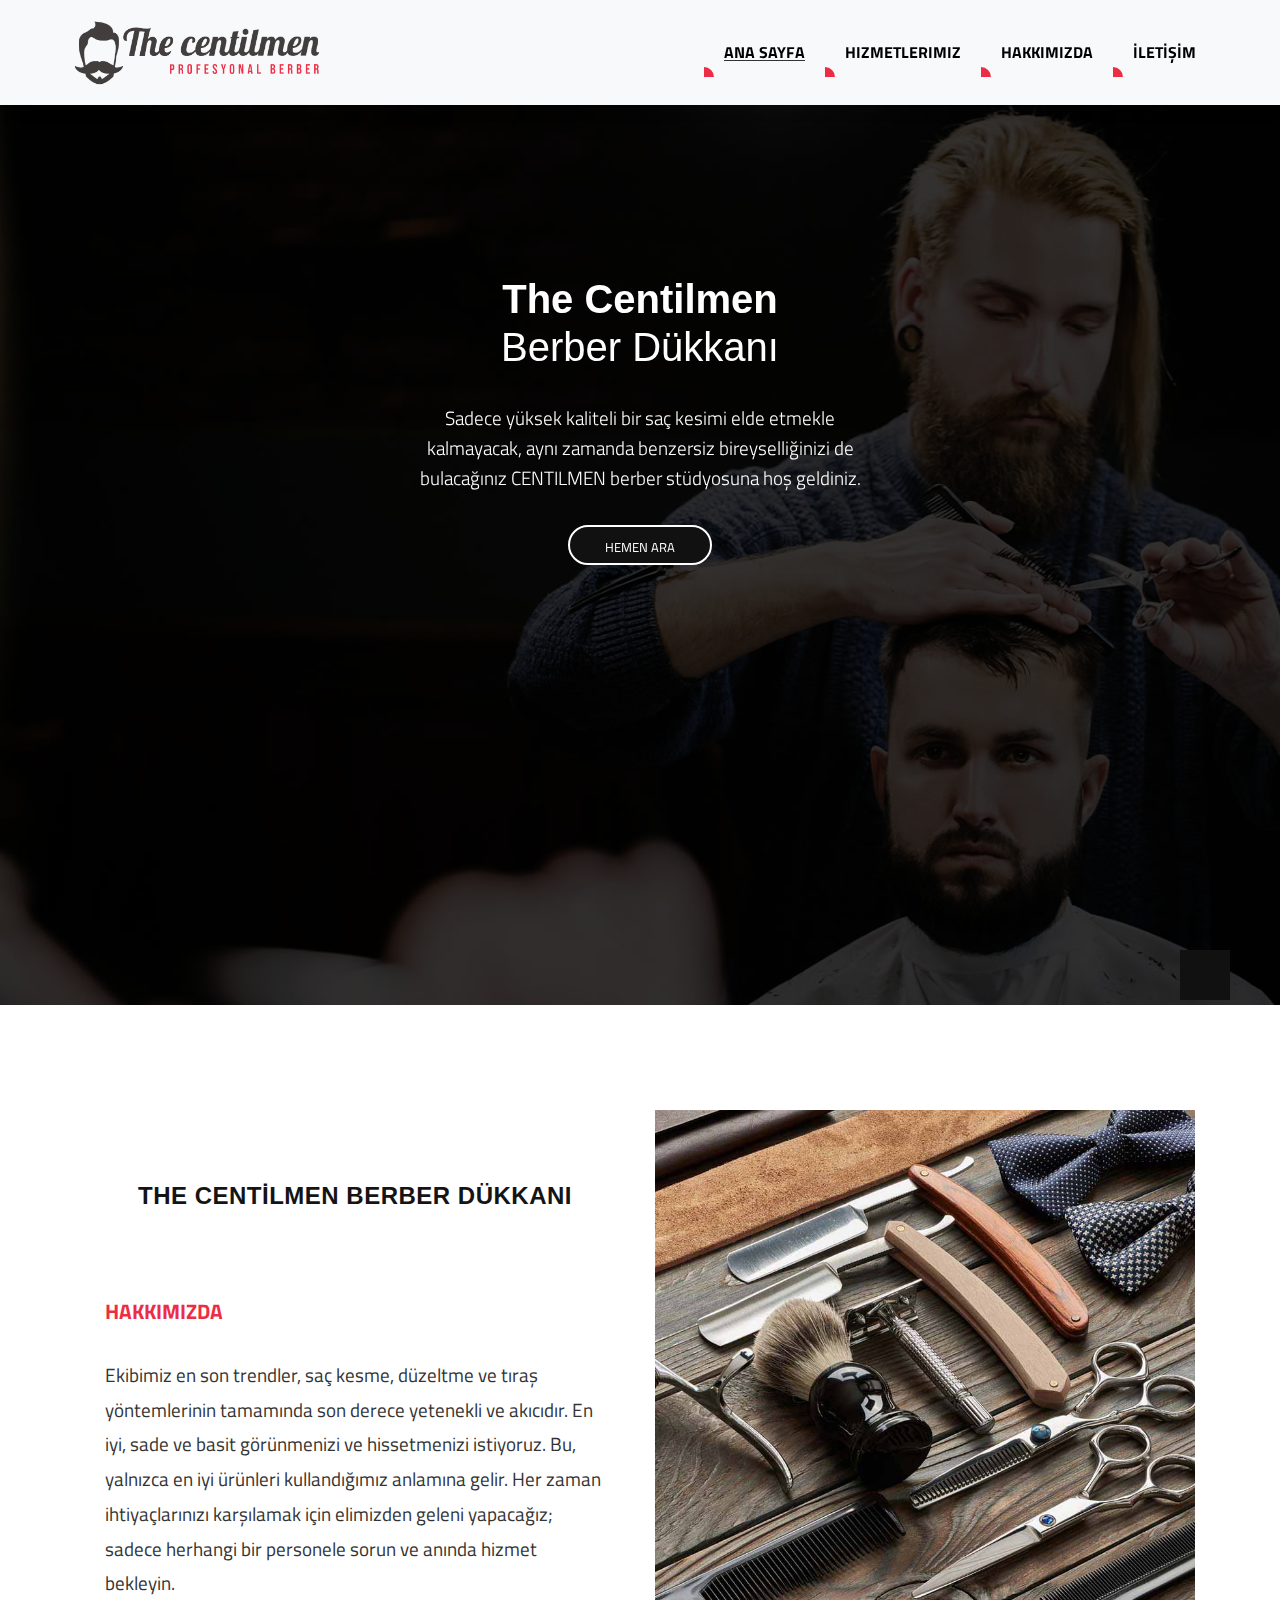
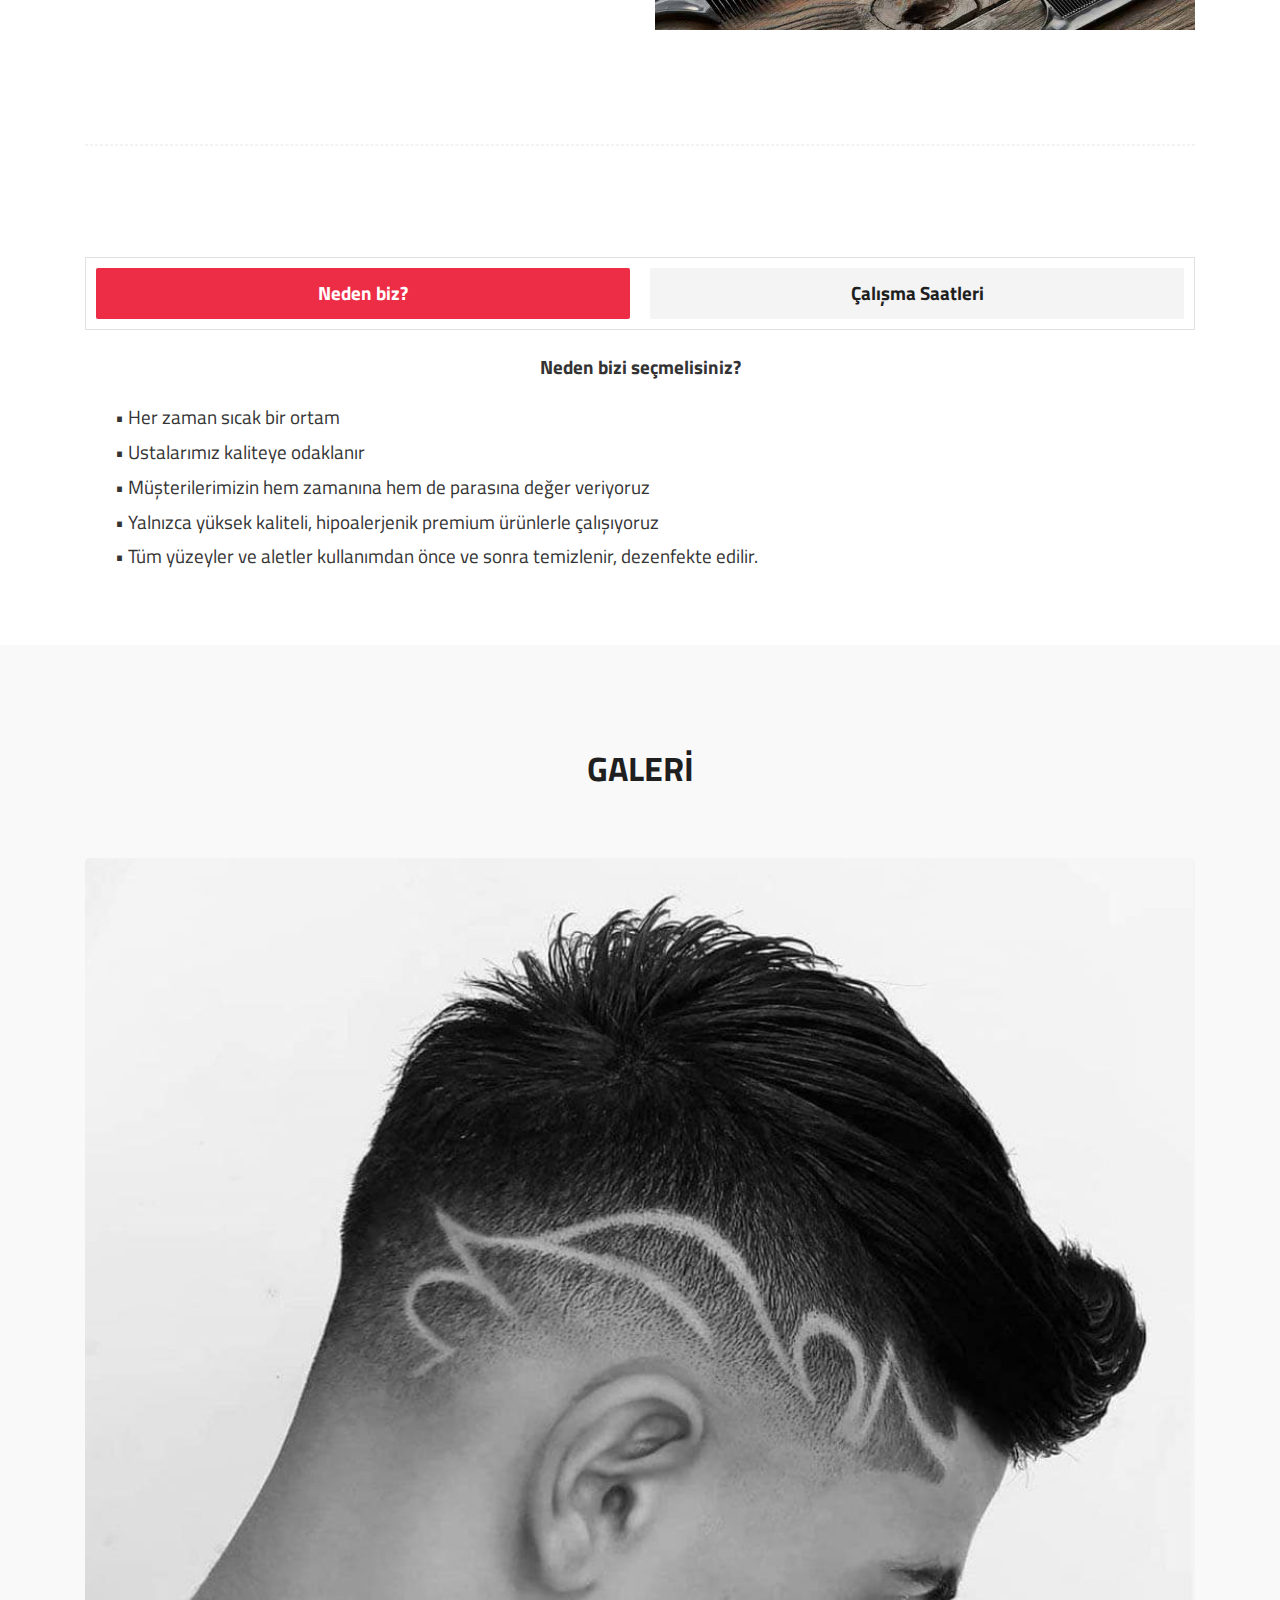
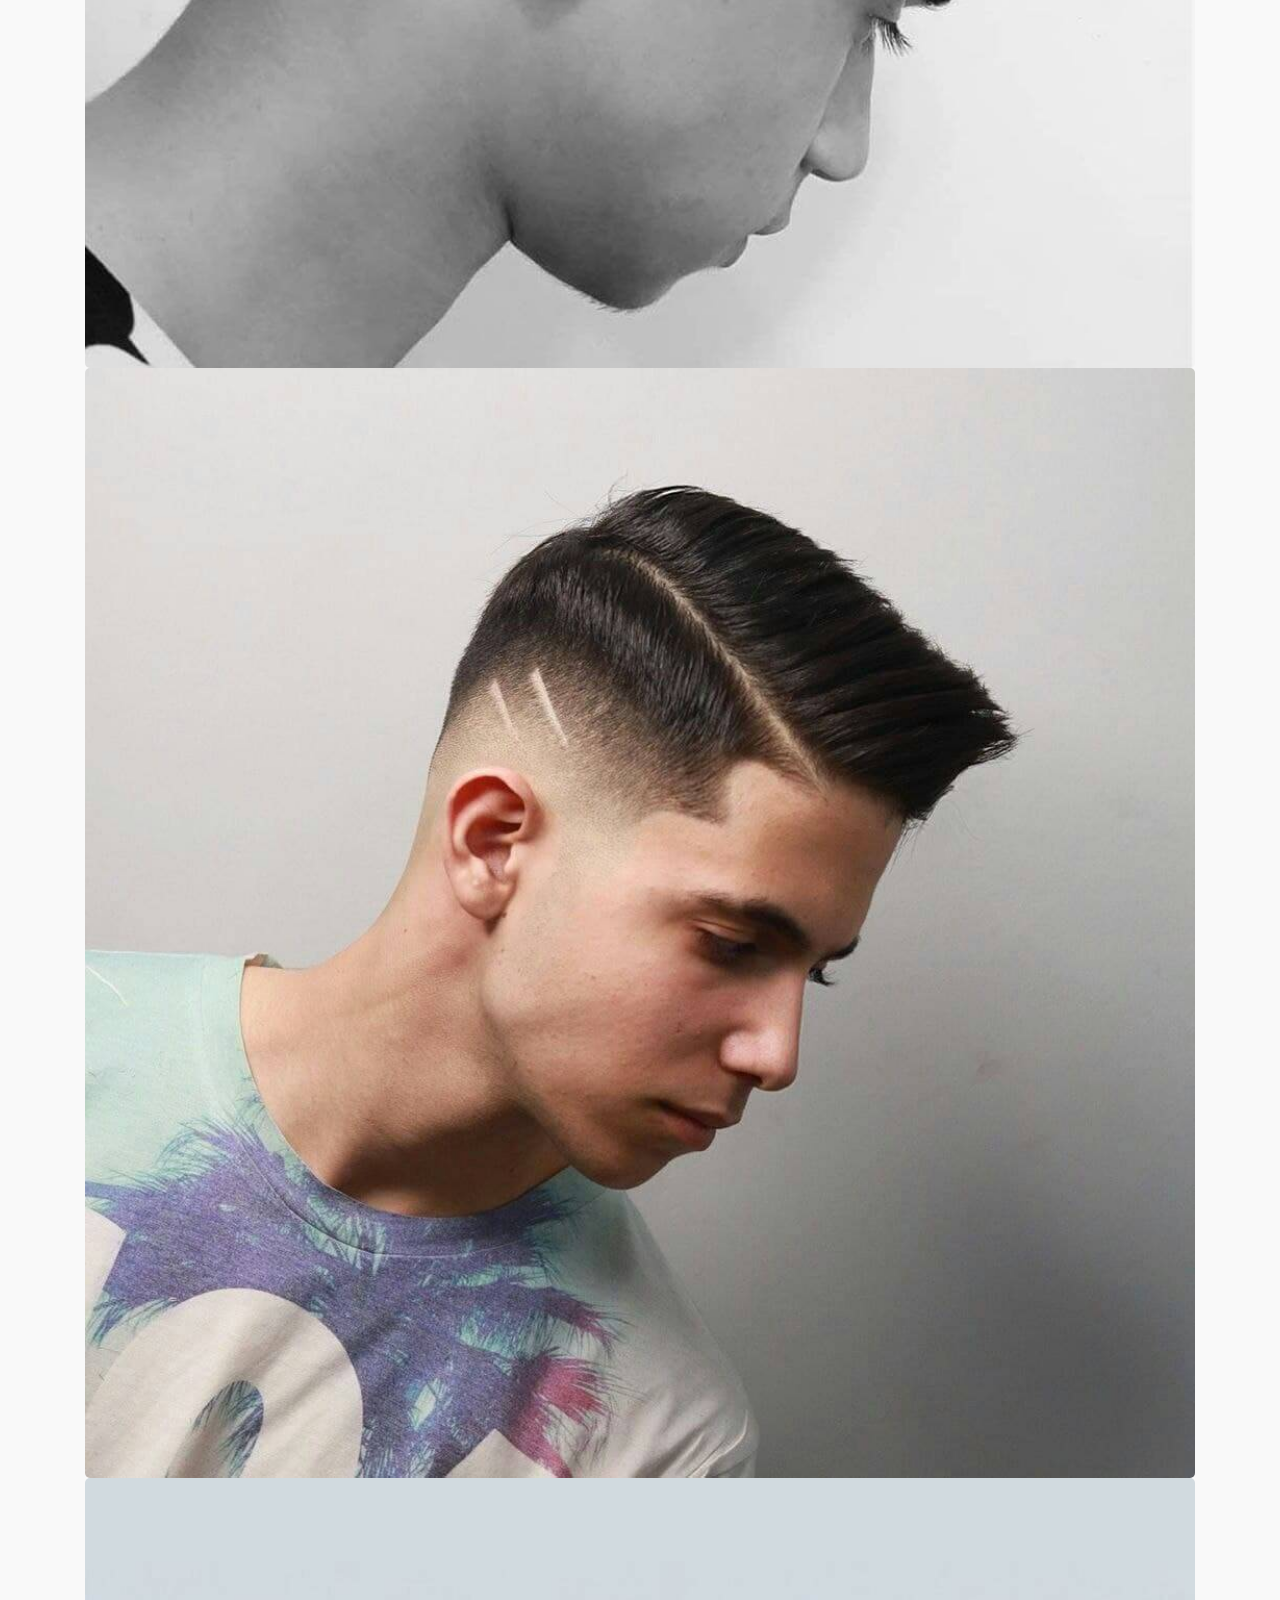
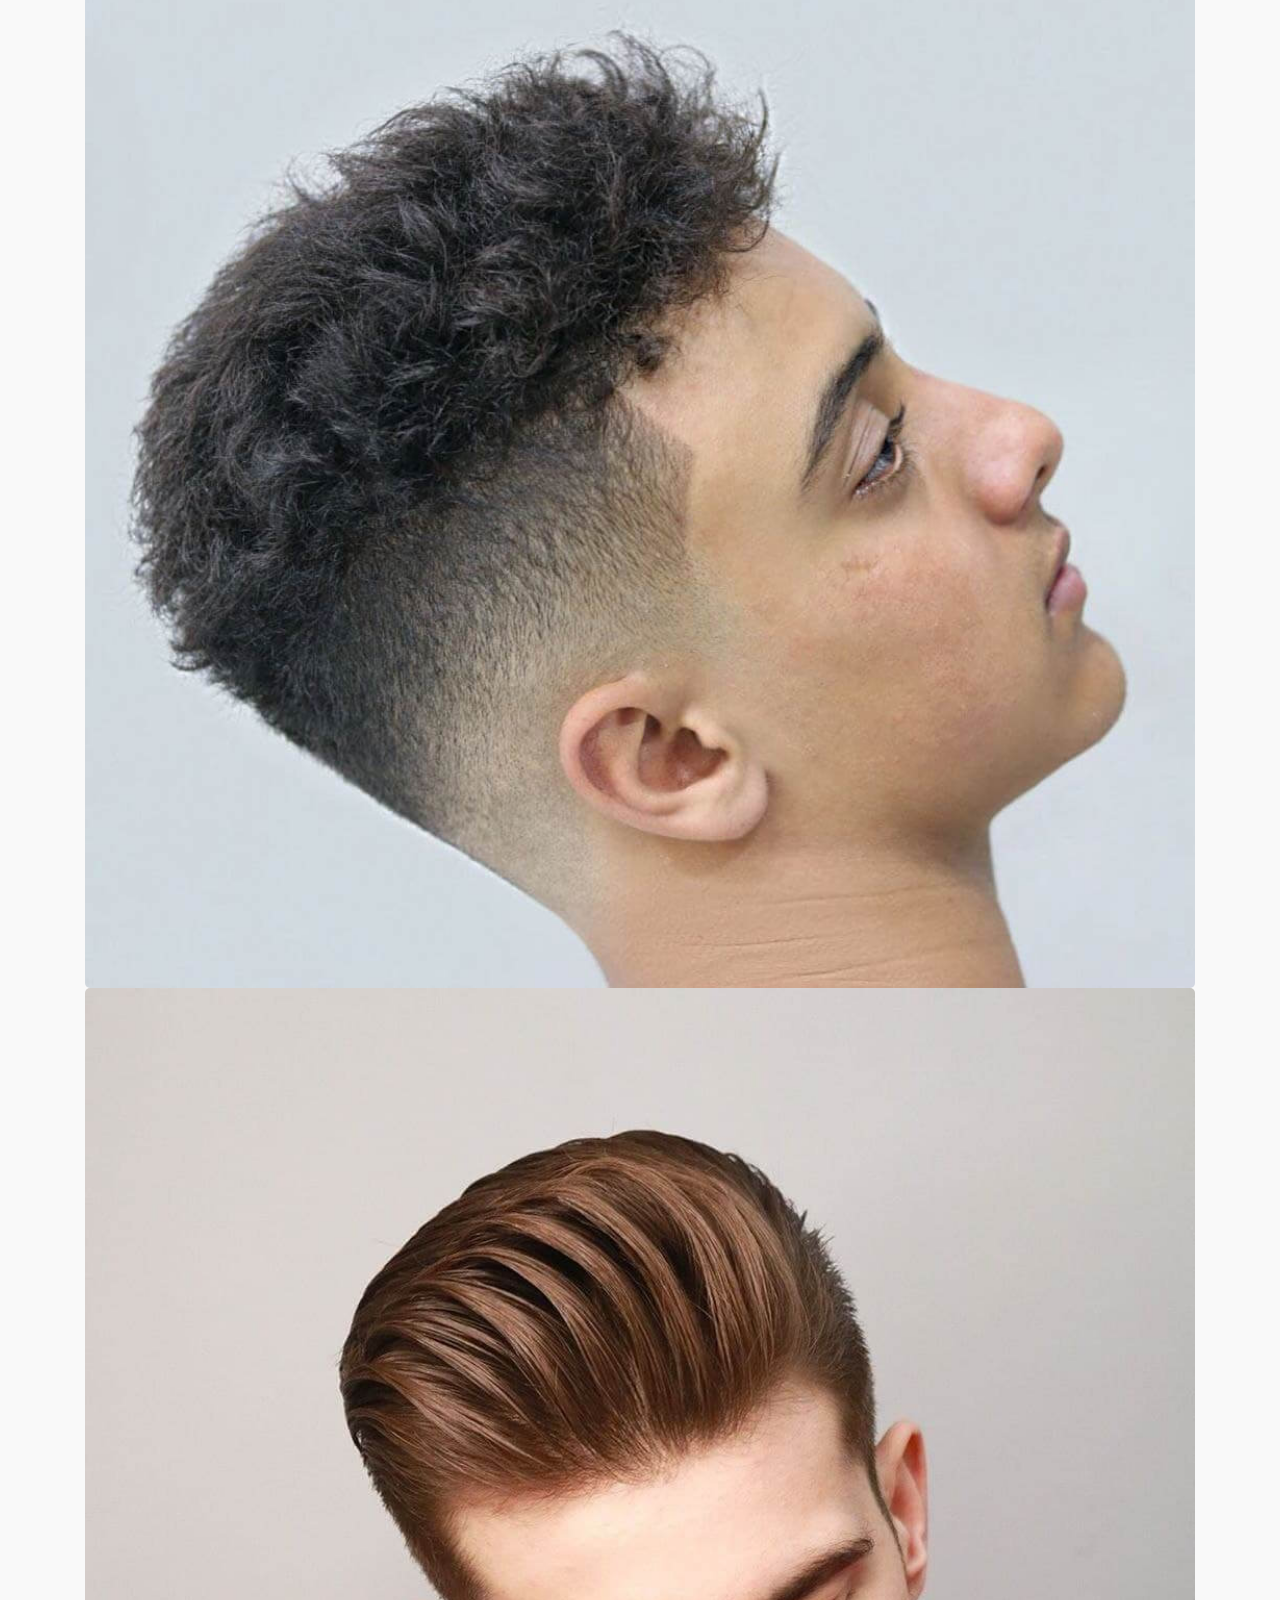
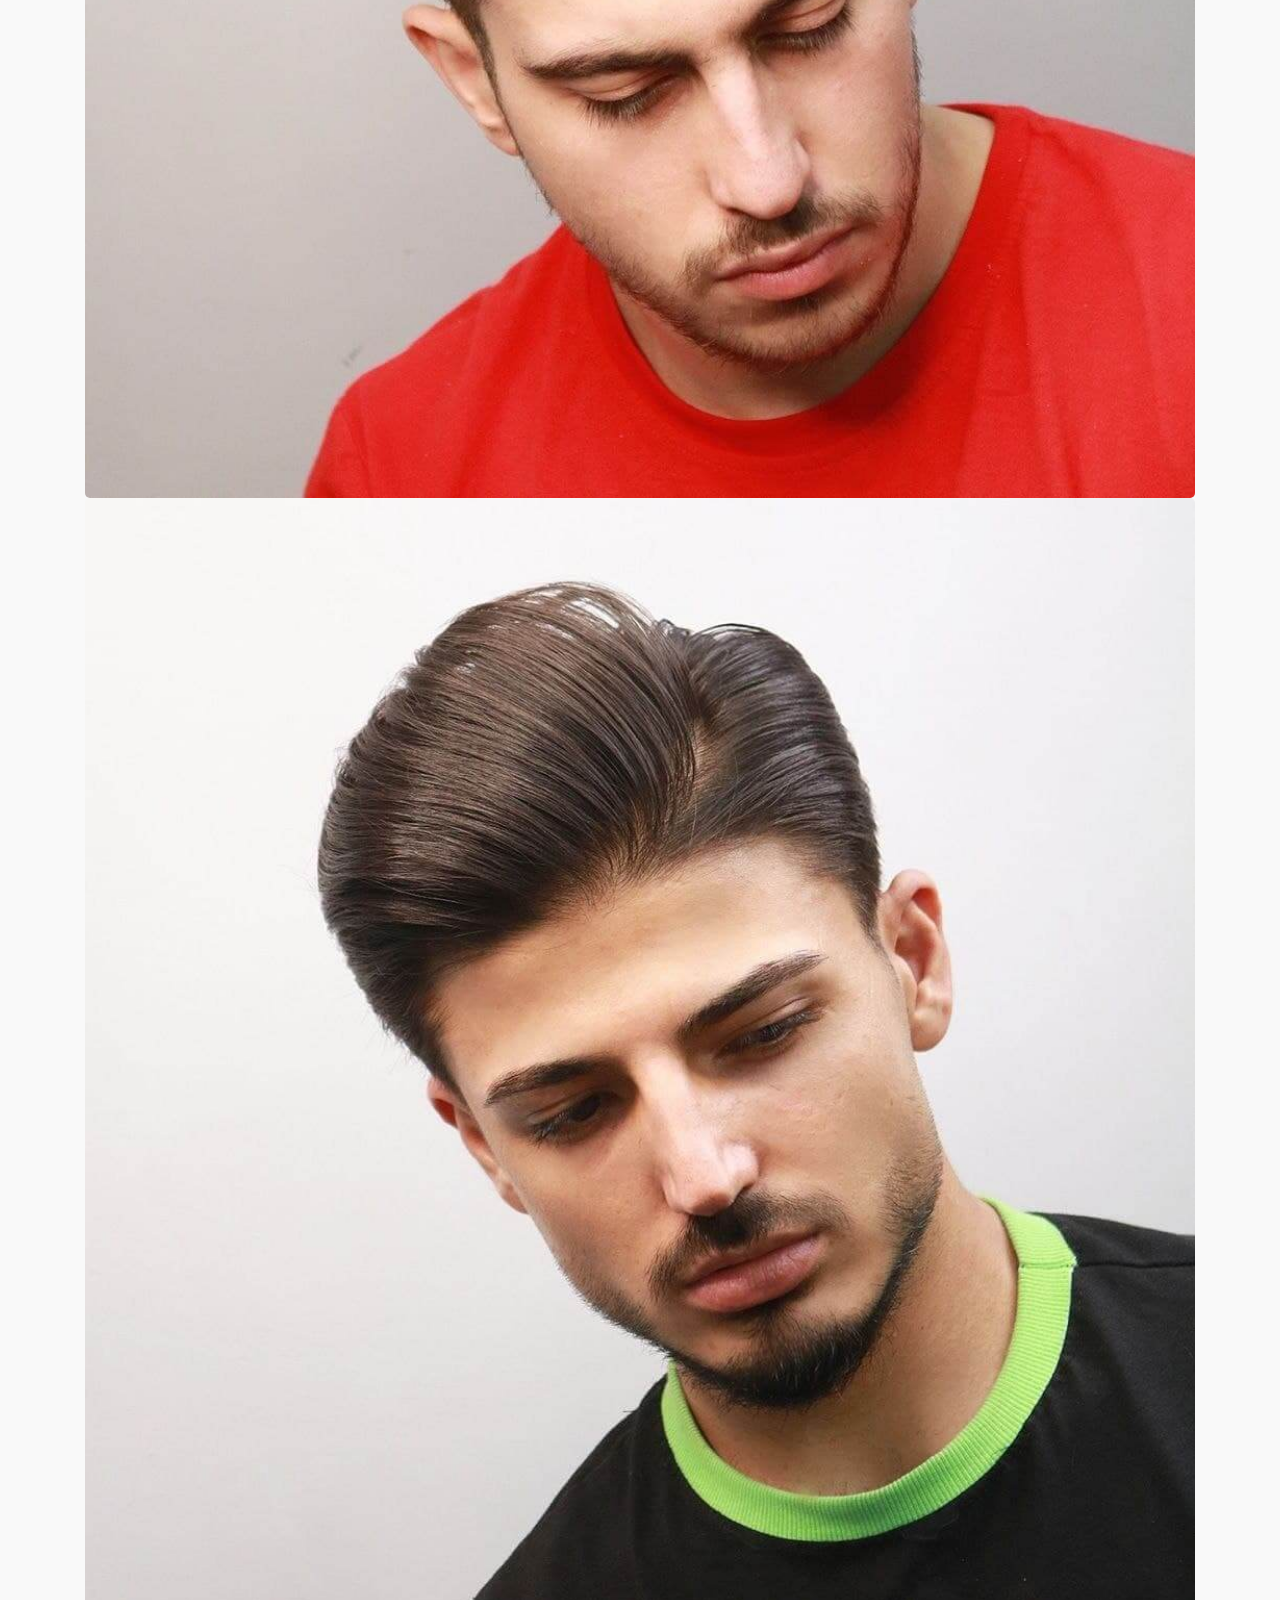
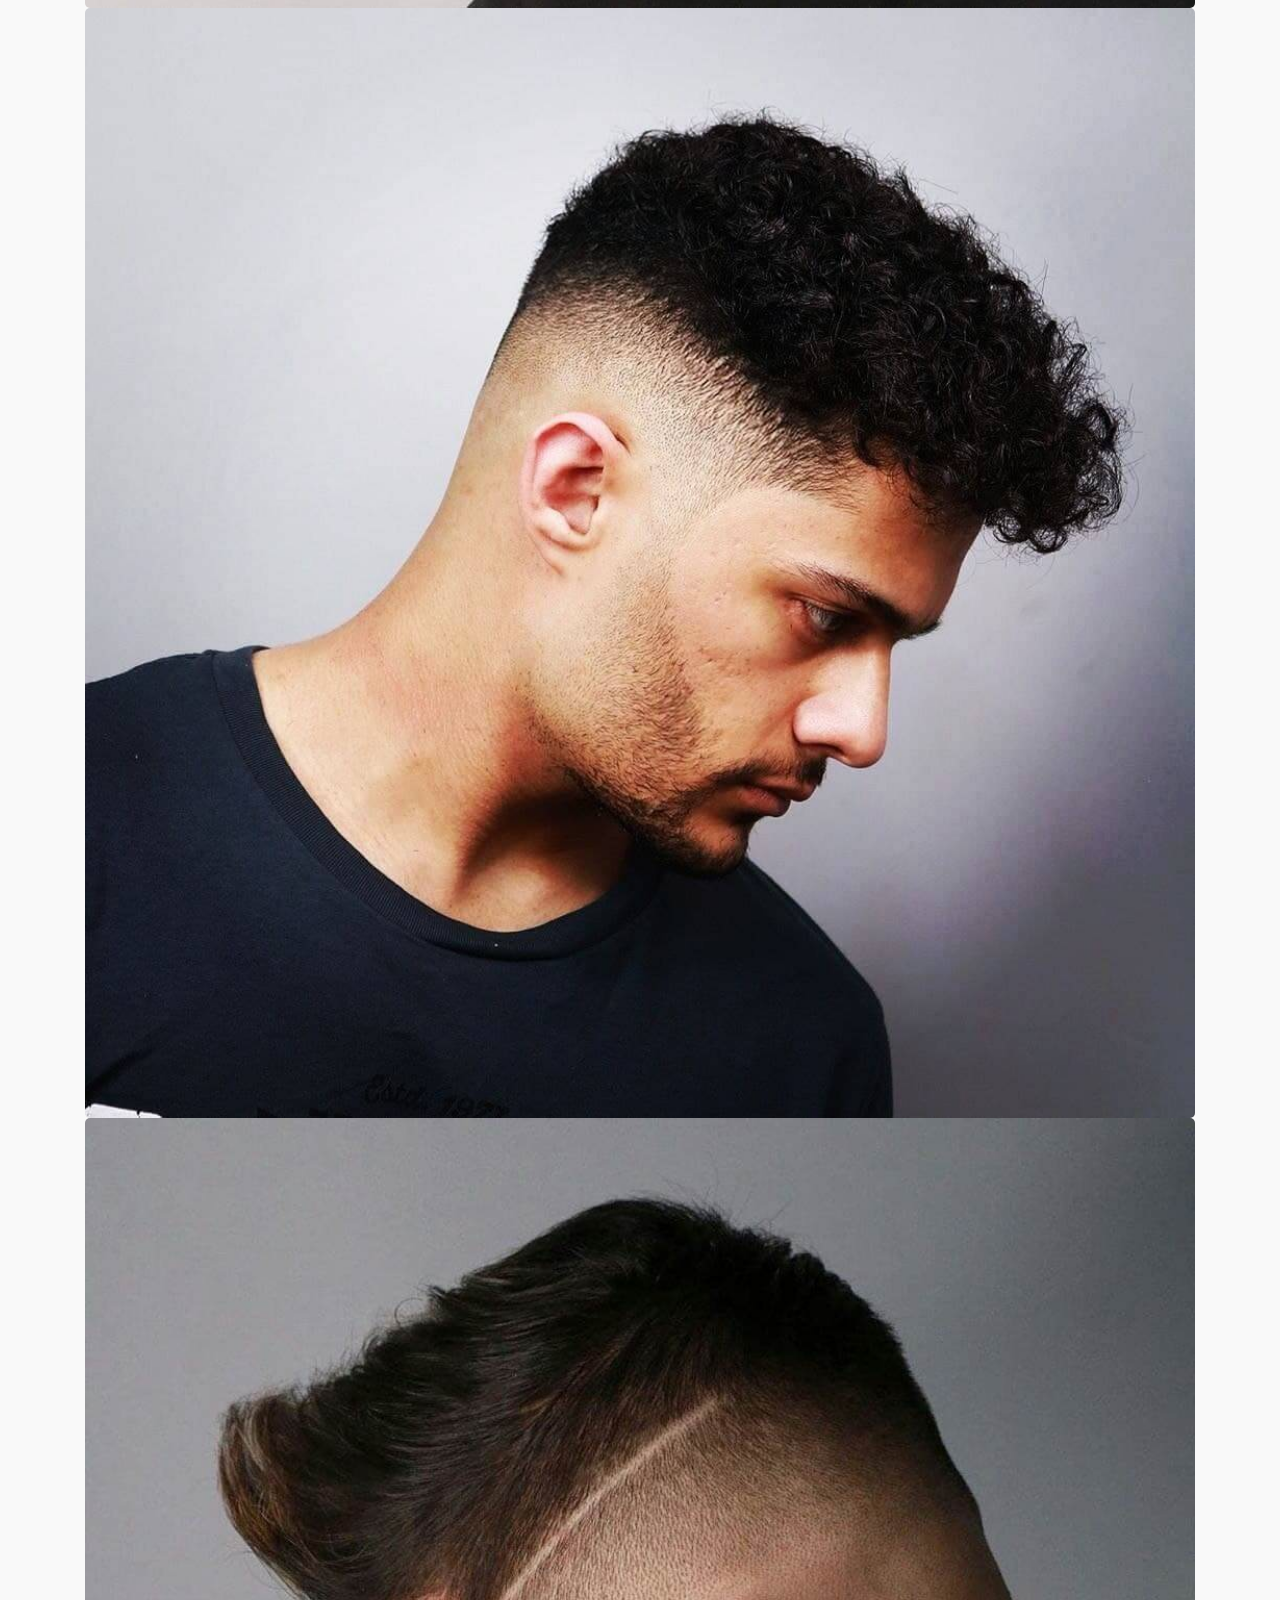
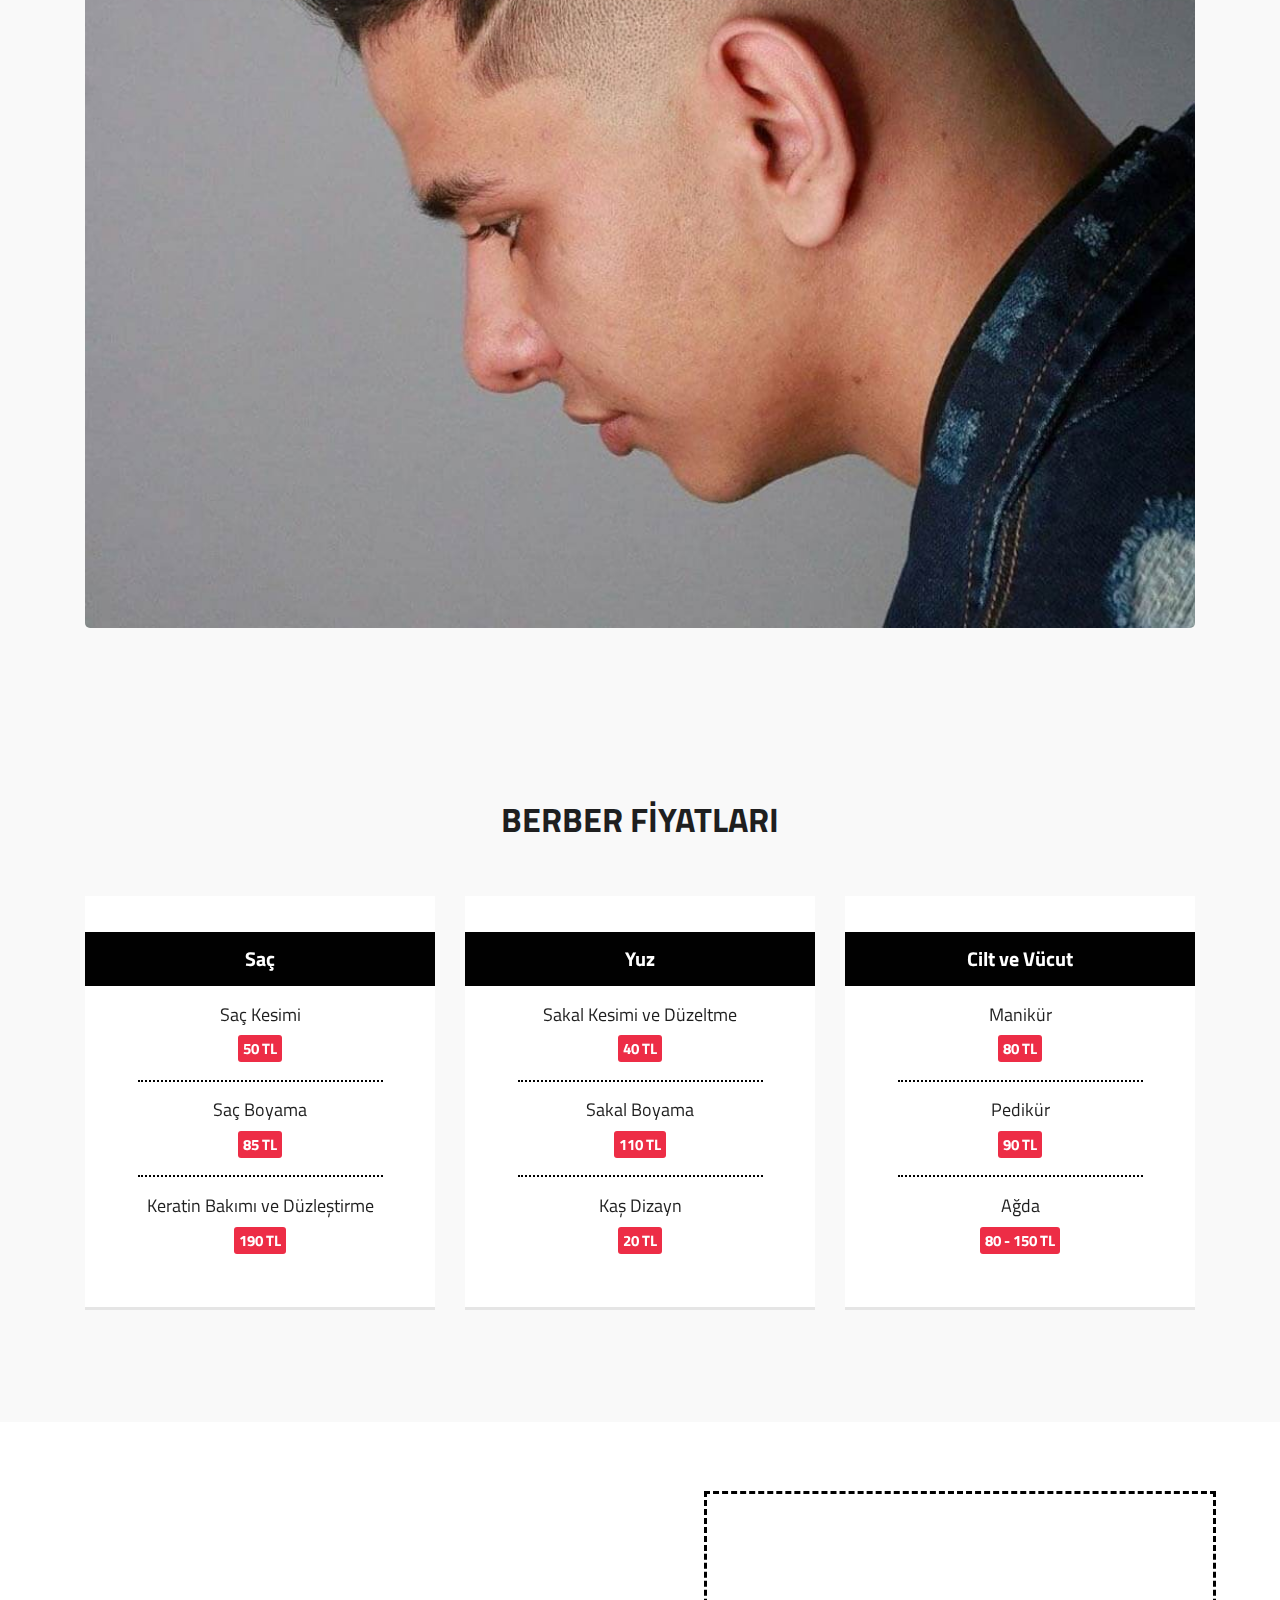
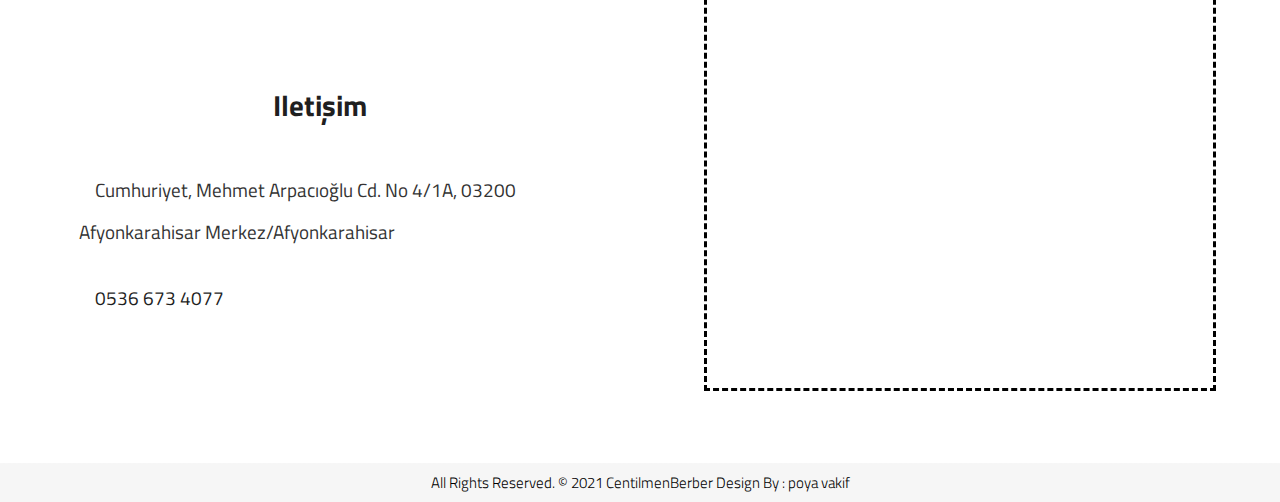
==== commit 96f14792: "social networks added" ====
--- a/index.html
+++ b/index.html
@@ -321,7 +321,11 @@
 					<h4 class="text-center contact-title">Iletişim</h4>
 					<div class="mx-5 my-4 contact-text">
 						<p class="ml-3"><i class="fas fa-map-marker-alt mr-3"></i>Cumhuriyet, Mehmet Arpacıoğlu Cd. No 4/1A, 03200 Afyonkarahisar Merkez/Afyonkarahisar</p>
-						<p class="ml-3"><i class="fas fa-mobile-alt mr-3"></i><a href="#">0536 673 4077</a></p>
+						<p class="ml-3"><i class="fas fa-mobile-alt mr-3"></i><a href="tel:05366734077">0536 673 4077</a></p>
+						<p class="ml-2 mt-4">
+							<a href=" https://www.instagram.com/farshad_tripper" class="mr-3"><i class="fab fa-instagram"></i></a>
+							<a href="https://www.facebook.com/profile.php?id=100026254580656"><i class="fab fa-facebook"></i></a>
+						</p>
 					</div>
 				</div>
 				<div class="col-12 col-lg-6 map-section">
--- a/style.css
+++ b/style.css
@@ -2650,7 +2650,7 @@
   margin-top: 5px;
 }
 .contact-title {
-  margin-top: 10%;
+  margin-top: 7%;
   font-size: 1.8rem;
   font-weight: bold;
 }
@@ -2665,6 +2665,16 @@
 }
 .contact-text p {
   margin-bottom: 3%;
+}
+.contact-text p a i {
+  font-size: 2.4rem;
+  padding: 8px;
+}
+.contact-text p a i:hover {
+  background-color: #f9f9f9;
+  color: #1877f2;
+
+  border-radius: 30px;
 }
 .farshad {
   max-width: 30%;
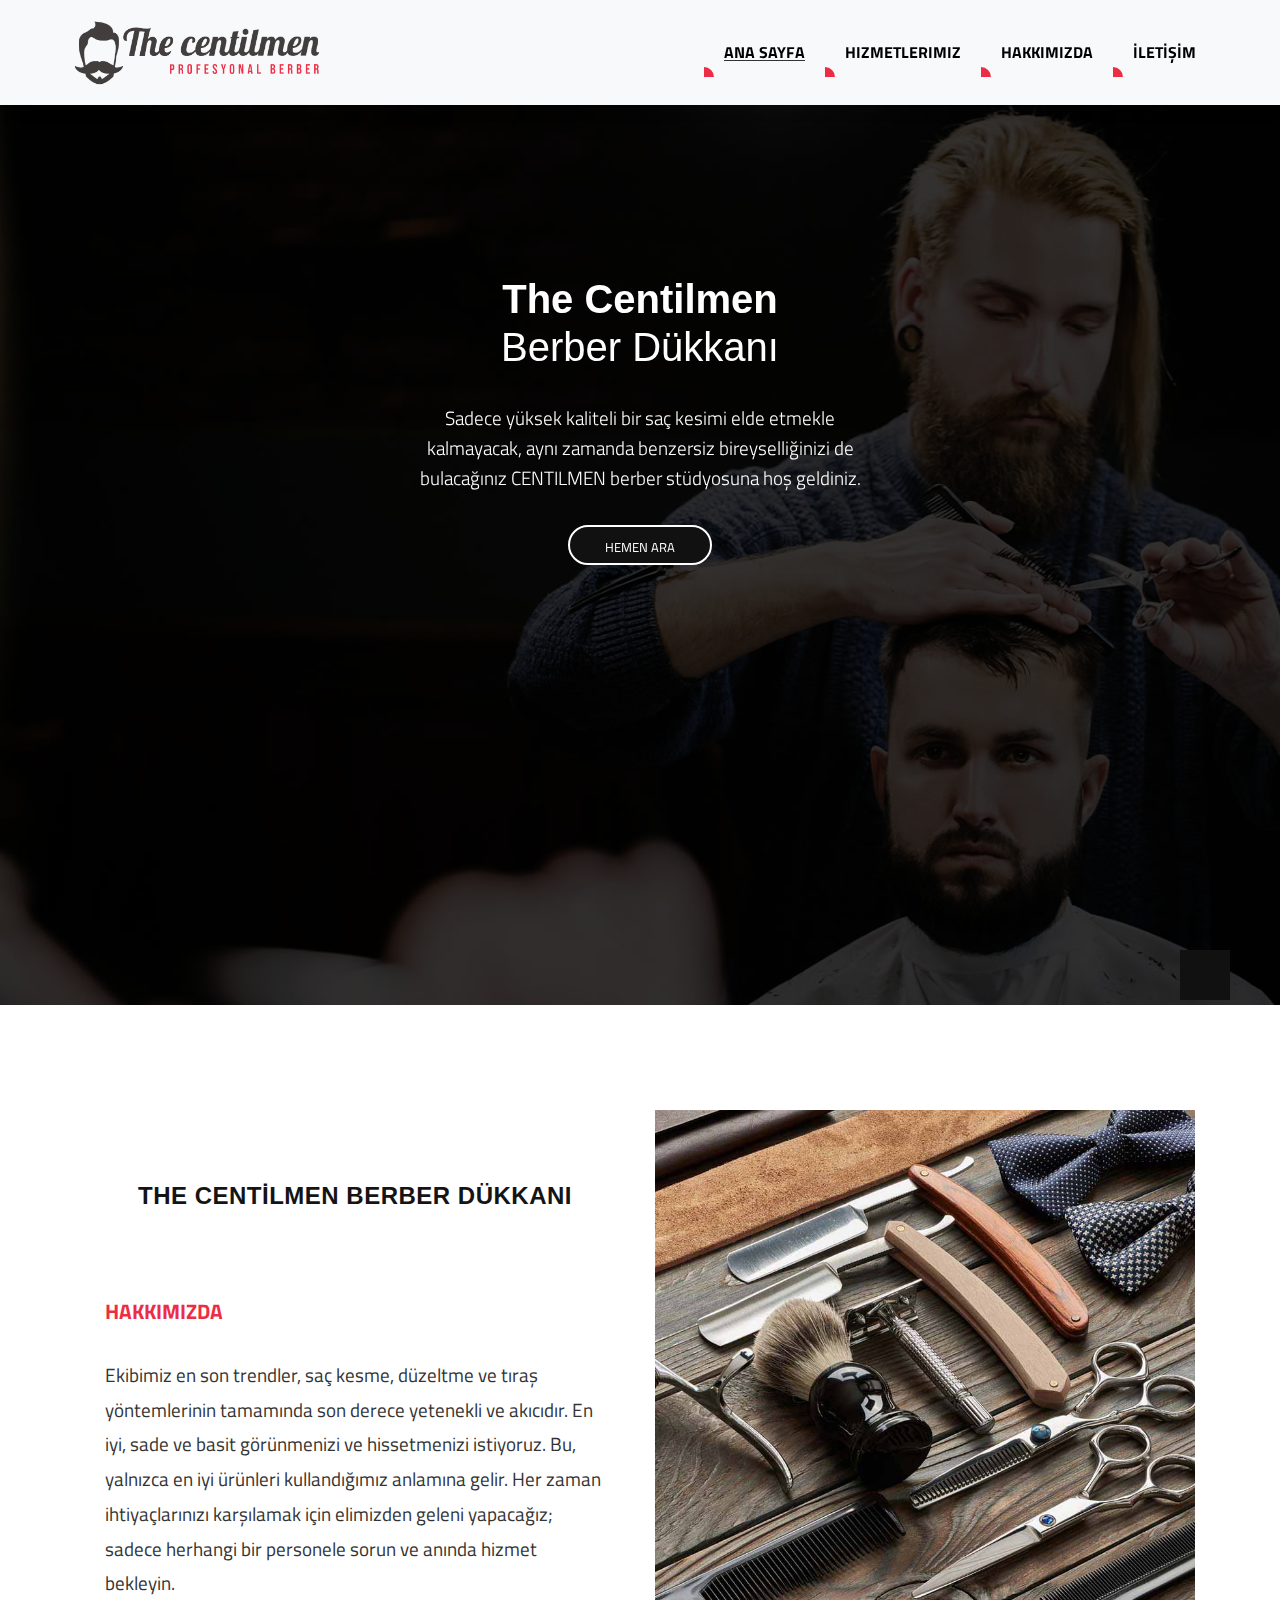
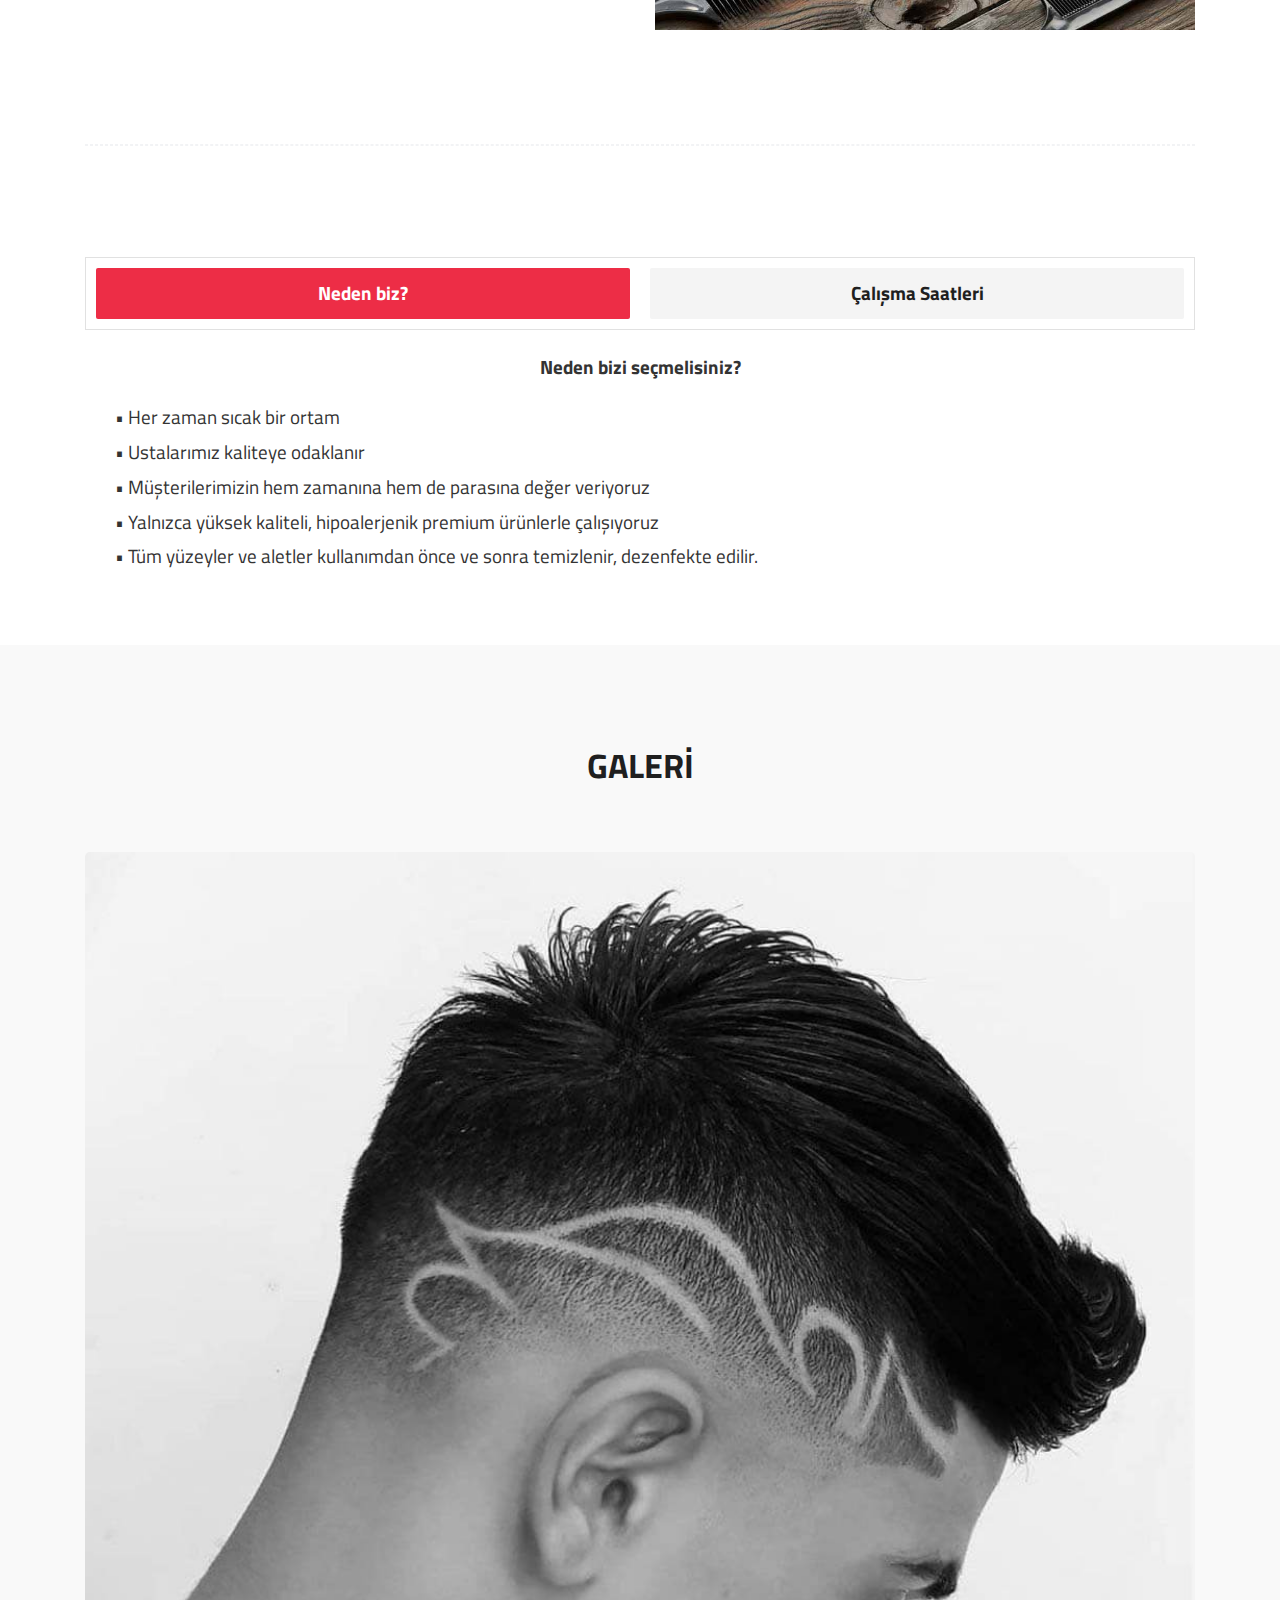
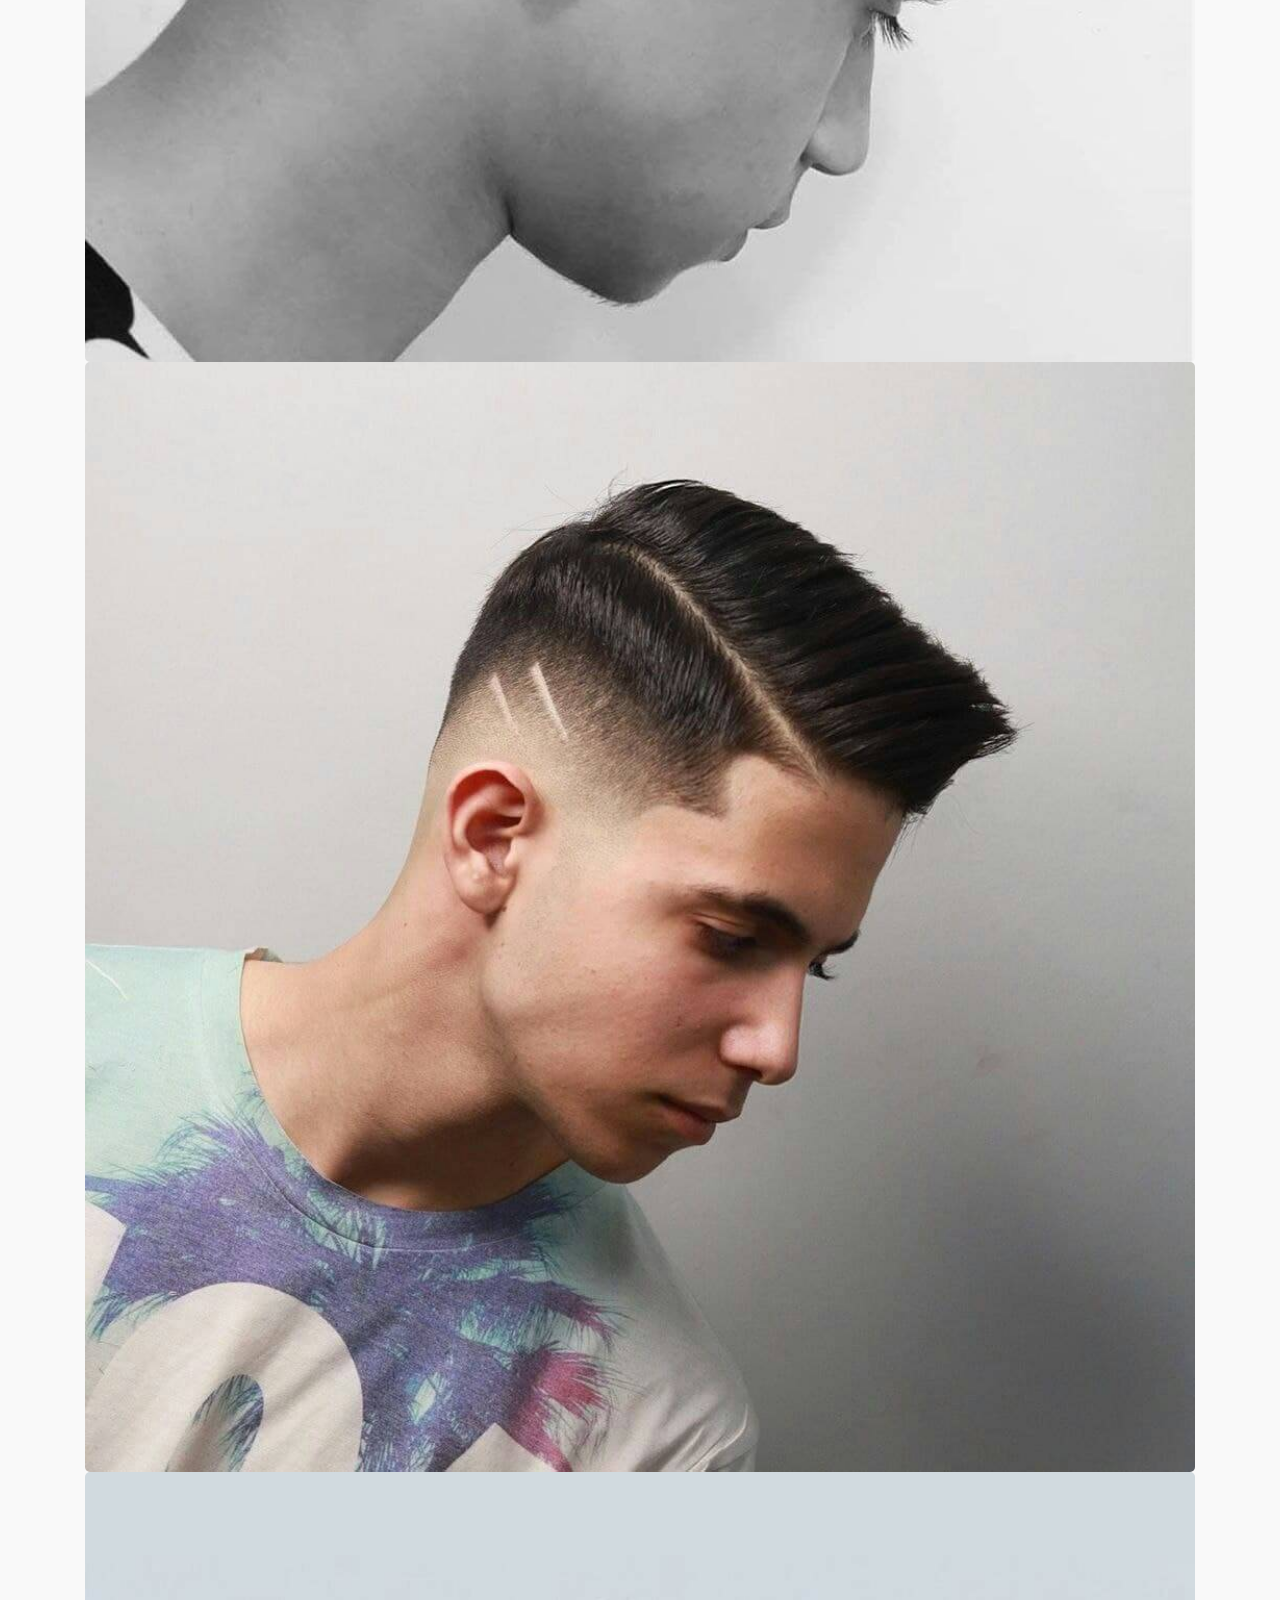
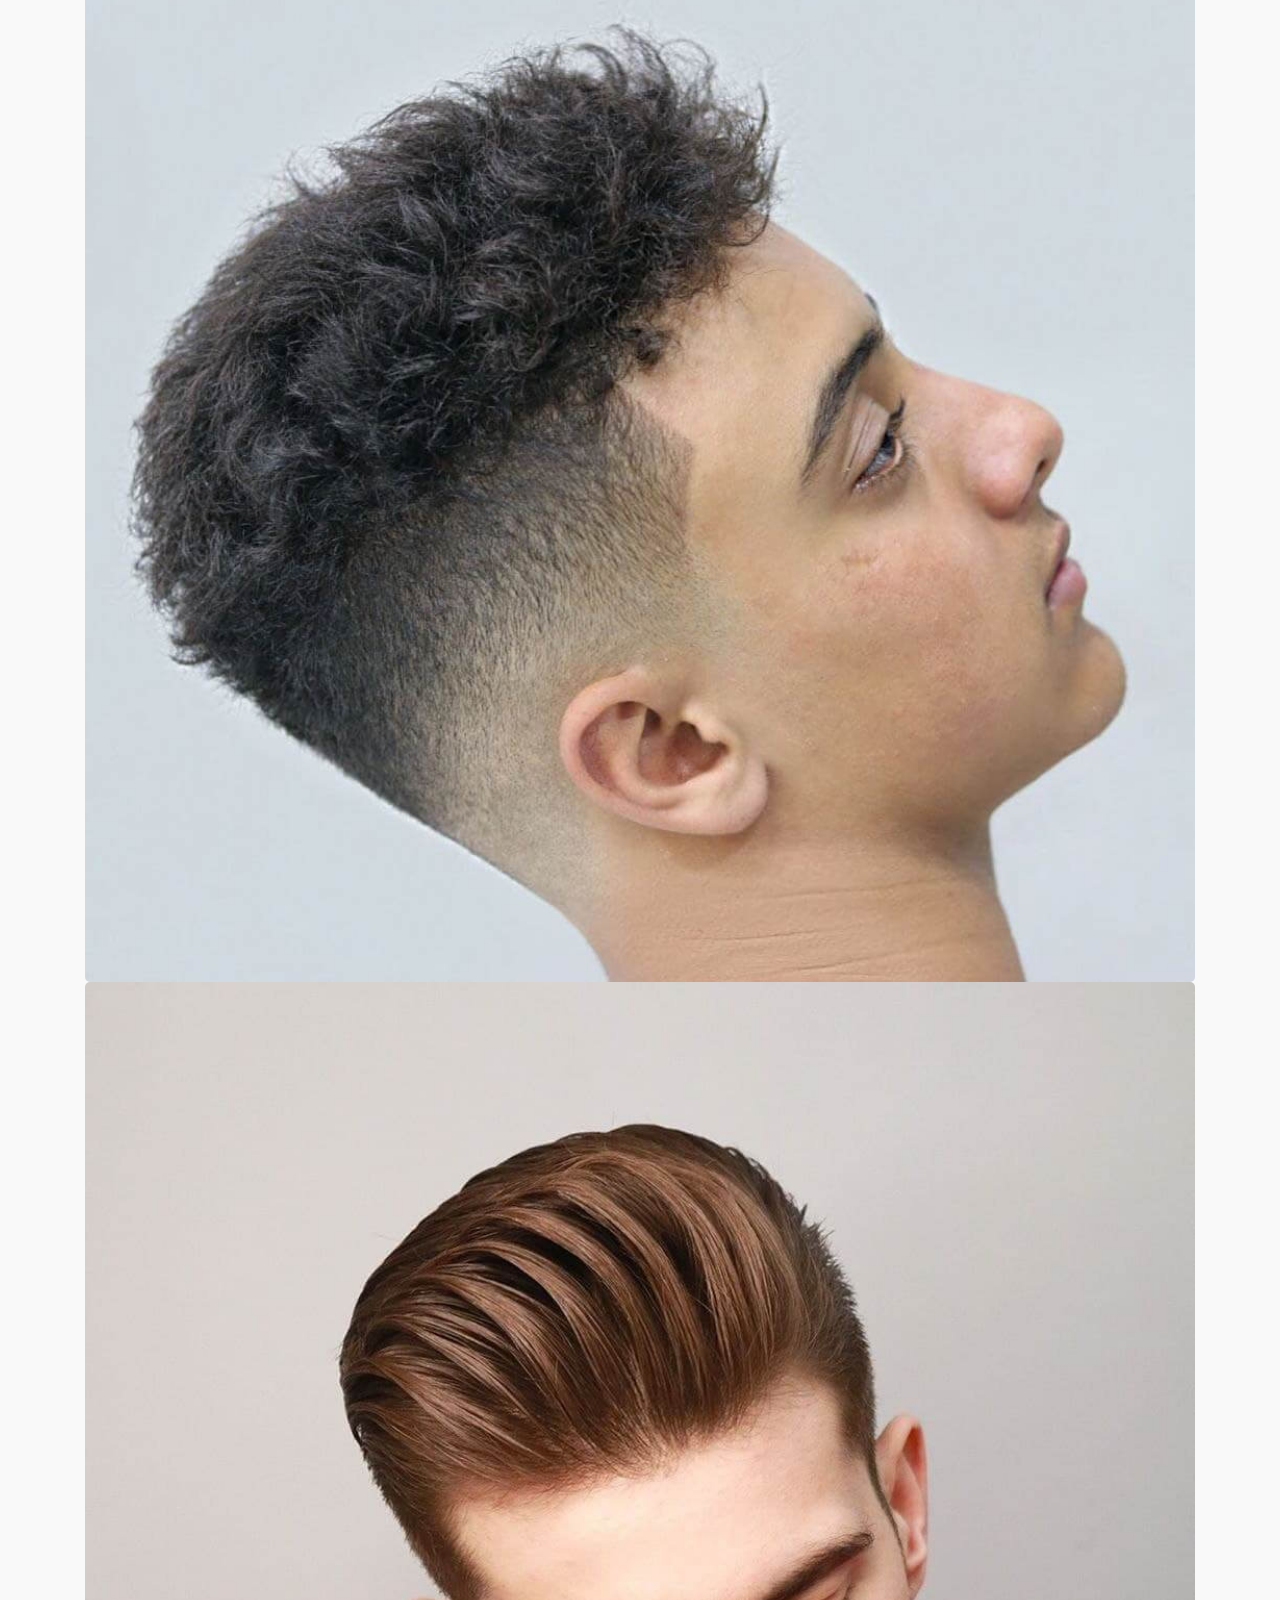
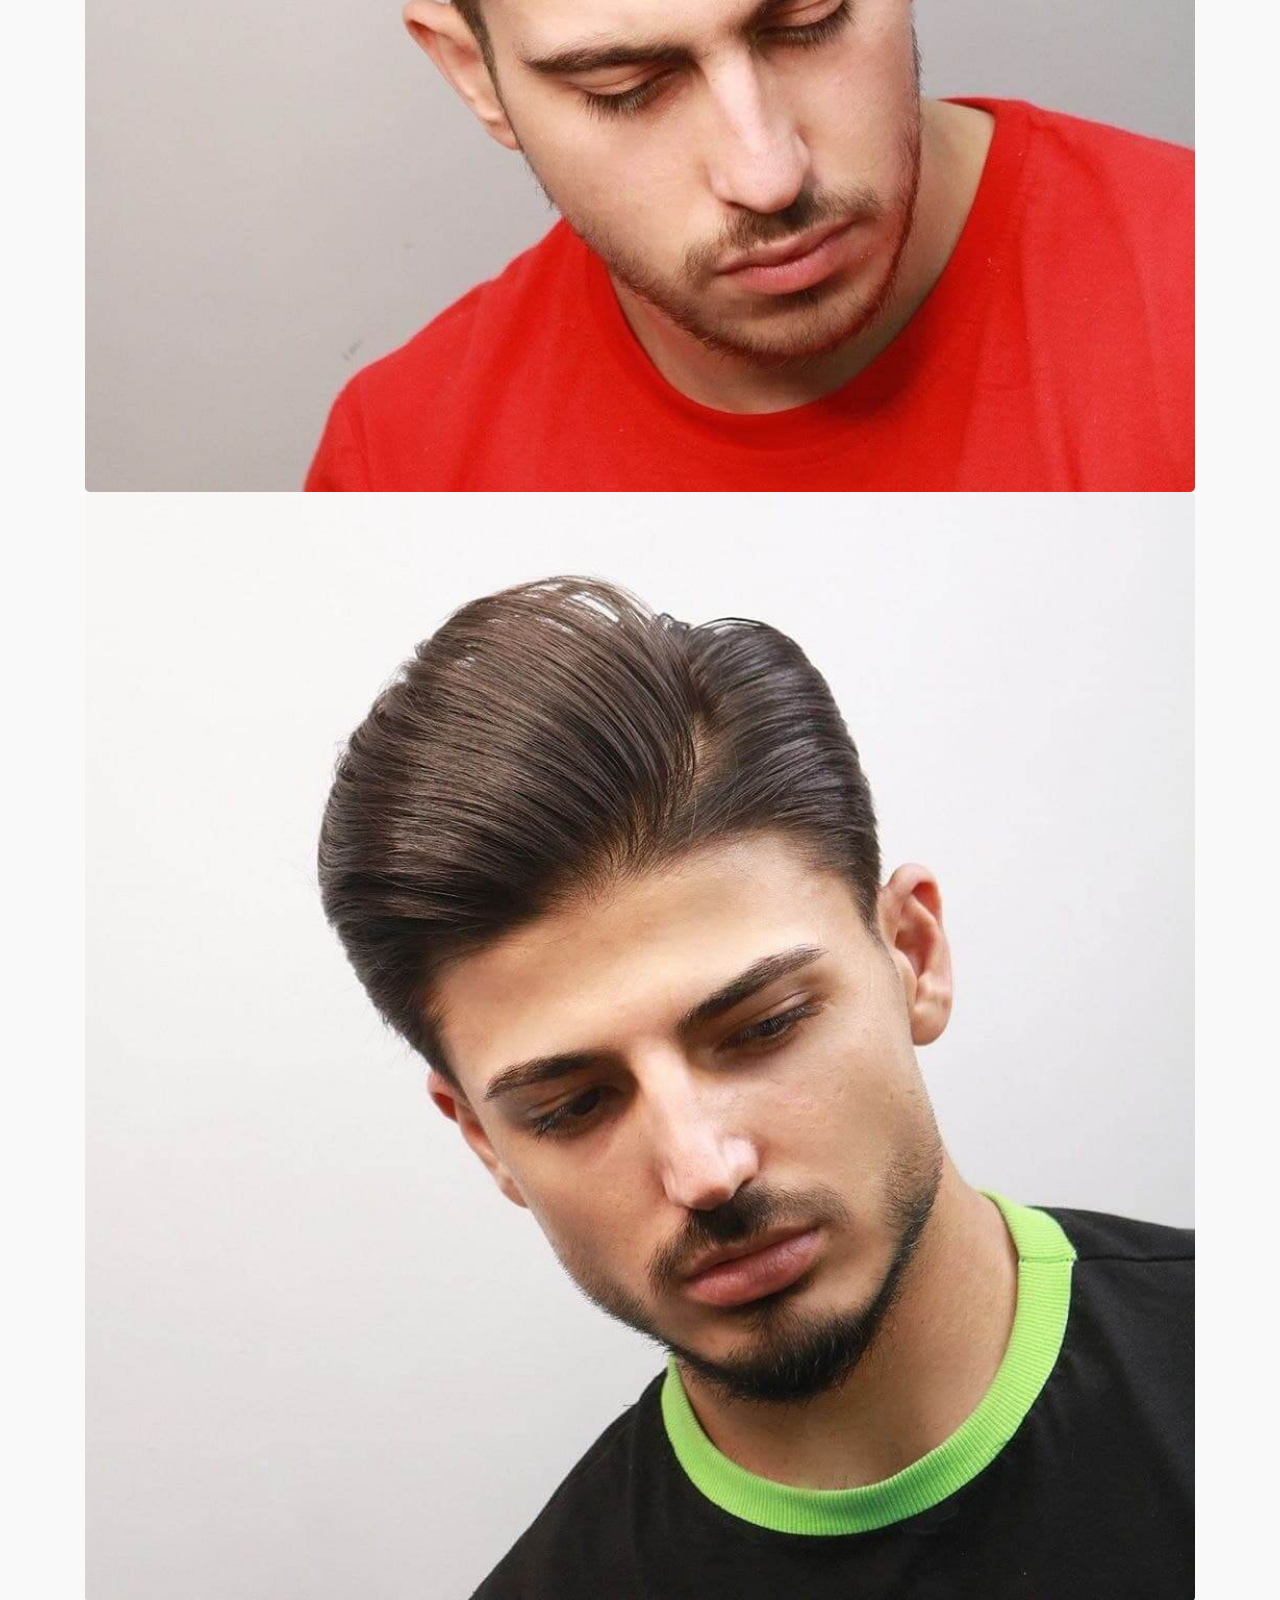
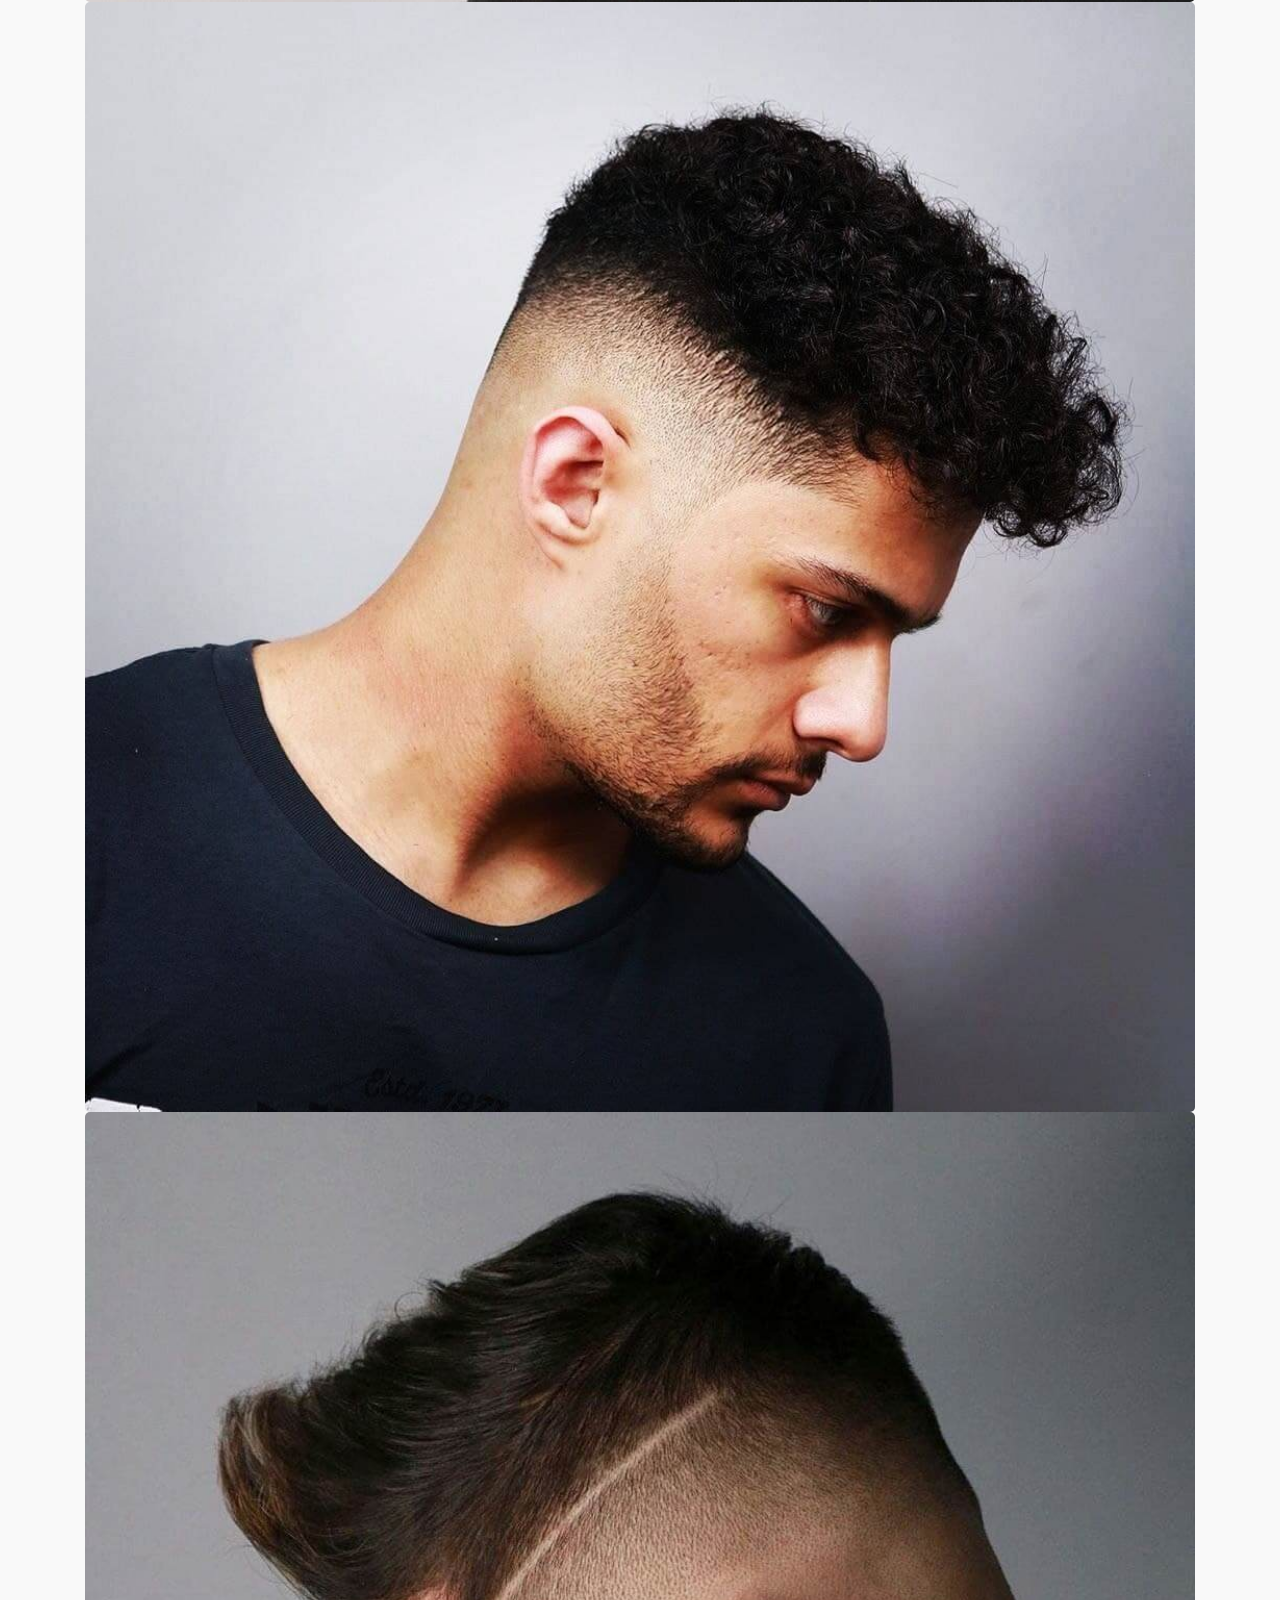
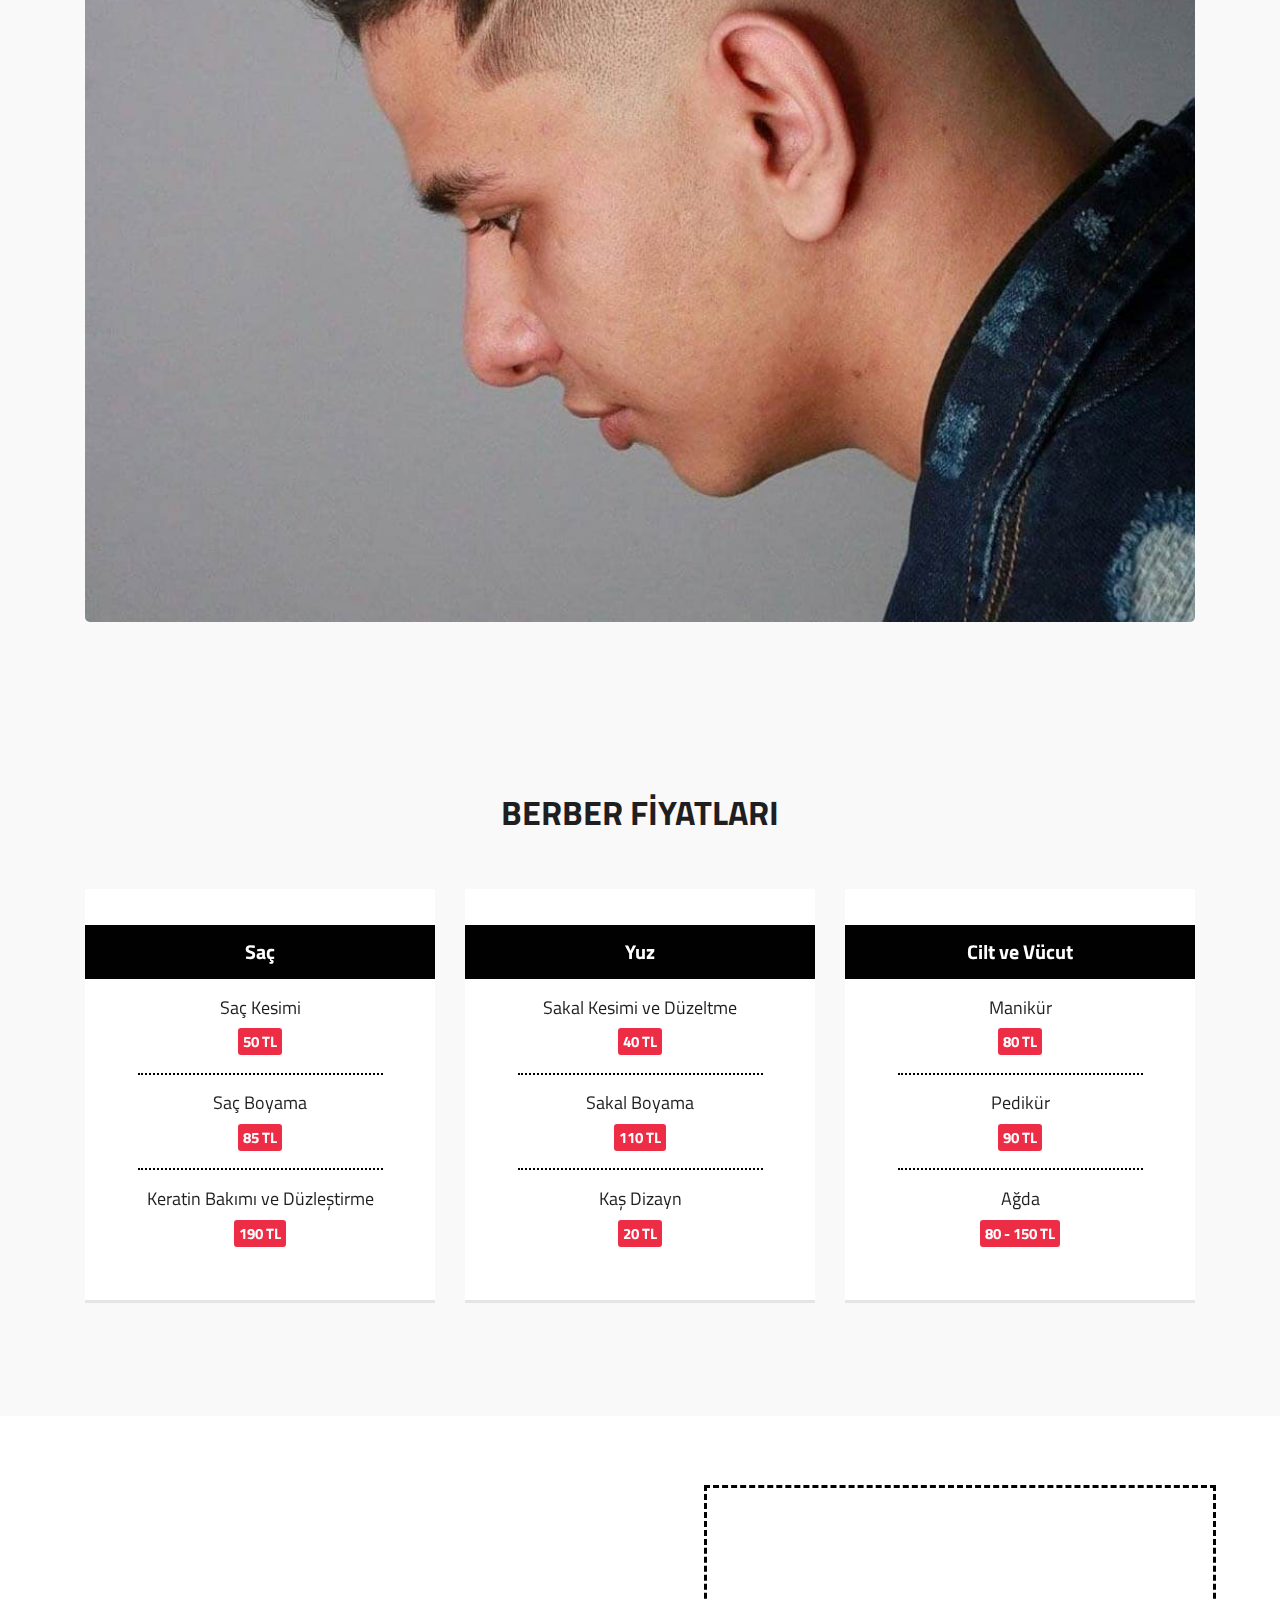
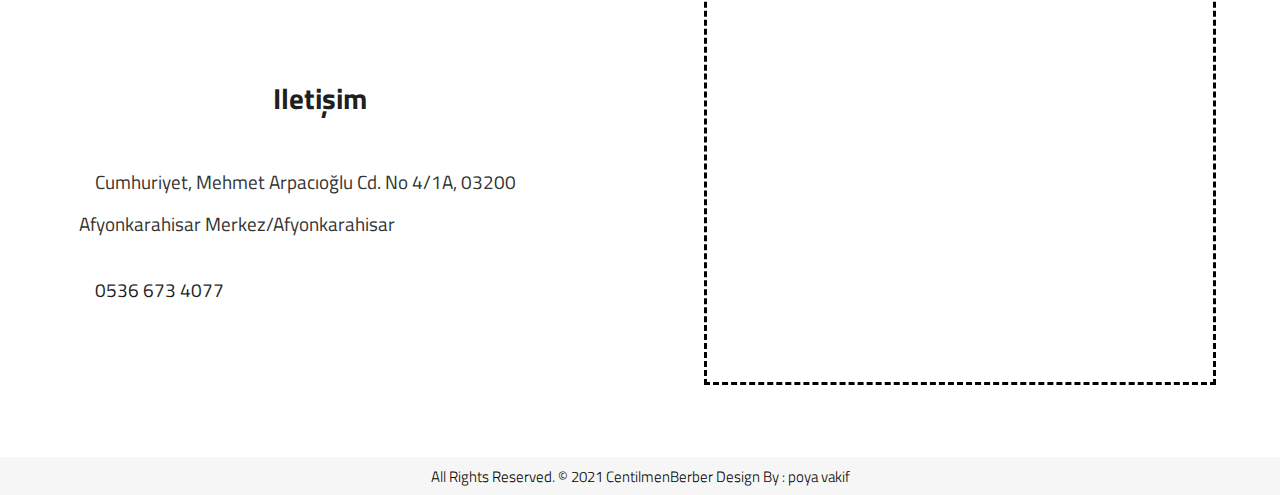
==== commit 95b6d83b: "debug" ====
--- a/index.html
+++ b/index.html
@@ -17,6 +17,7 @@
     <link rel="apple-touch-icon" href="images/apple-touch-icon.png">
     <!-- Bootstrap CSS -->
 	<link rel="stylesheet" href="https://maxcdn.bootstrapcdn.com/bootstrap/4.0.0/css/bootstrap.min.css" integrity="sha384-Gn5384xqQ1aoWXA+058RXPxPg6fy4IWvTNh0E263XmFcJlSAwiGgFAW/dAiS6JXm" crossorigin="anonymous">
+	<link rel="stylesheet" href="./css/bootstrap-select.css">
      <!-- loading CSS -->
    <link rel="stylesheet" href="./css/loading.css">
 	<!-- Site CSS -->
@@ -33,6 +34,7 @@
     <link rel="stylesheet" href="https://cdnjs.cloudflare.com/ajax/libs/animate.css/3.5.2/animate.min.css">
     <!-- owlcarousel CSS -->
     <link rel="stylesheet" href="./css/owl.carousel.css">
+	<link rel="stylesheet" href="./css/prettyPhoto.css">
    <link rel="preconnect" href="https://fonts.googleapis.com">
    <link rel="preconnect" href="https://fonts.gstatic.com" crossorigin>
    <link href="https://fonts.googleapis.com/css2?family=Titillium+Web:wght@200;300;400;600;700;900&display=swap" rel="stylesheet">
@@ -303,18 +305,18 @@
 				<div class=" col-12 col-lg-6 footer-left">
 					<div class="certificates">
 						<div class="post-media wow fadeIn cert-item">
-							<a href="./uploads/certificate1.jpg" data-rel="prettyPhoto[gal]" class=" global-radius">
+							<a href="./uploads/certificate1.jpg" data-rel="prettyPhoto[gal]" class=" global-radius" title="sertifika">
 								<img src="./uploads/certificate1.jpg" alt="certificate-1" loading="lazy">
 							</a>
 						</div>
 					<div class="post-media wow fadeIn cert-item">
-						<a href="./uploads/certificate3.jpg" data-rel="prettyPhoto[gal]" class=" global-radius">
-						   <img src="./uploads/certificate3.jpg" alt="certificate-3" loading="lazy">
+						<a href="./uploads/certificate3.jpg" data-rel="prettyPhoto[gal]" class=" global-radius" title="sertifika">
+		 		  	      <img src="./uploads/certificate3.jpg" alt="certificate-3" loading="lazy">
 						</a>
 					</div>
 					<div class="post-media wow fadeIn cert-item">
-						<a href="./uploads/certificate2.jpg" data-rel="prettyPhoto[gal]" class=" global-radius">
-					   	    <img src="./uploads/certificate2.jpg" alt="certificate-2" loading="lazy">
+						<a href="./uploads/certificate2.jpg" data-rel="prettyPhoto[gal]" class=" global-radius" title="sertifika">
+			        	    <img src="./uploads/certificate2.jpg" alt="certificate-2" loading="lazy">
 						</a>
 					</div>
 					</div>
@@ -323,8 +325,9 @@
 						<p class="ml-3"><i class="fas fa-map-marker-alt mr-3"></i>Cumhuriyet, Mehmet Arpacıoğlu Cd. No 4/1A, 03200 Afyonkarahisar Merkez/Afyonkarahisar</p>
 						<p class="ml-3"><i class="fas fa-mobile-alt mr-3"></i><a href="tel:05366734077">0536 673 4077</a></p>
 						<p class="ml-2 mt-4">
-							<a href=" https://www.instagram.com/farshad_tripper" class="mr-3"><i class="fab fa-instagram"></i></a>
-							<a href="https://www.facebook.com/profile.php?id=100026254580656"><i class="fab fa-facebook"></i></a>
+							<a href=" https://www.instagram.com/farshad_tripper" class="mr-3" title="Instagram"><i class="fab fa-instagram"></i></a>
+							<a href="https://www.facebook.com/profile.php?id=100026254580656" class="mr-3" title="Facebook"><i class="fab fa-facebook"></i></a>
+							<a href="https://wa.me/+905366734077" title="whatsapp"><i class="fab fa-whatsapp"></i></a>
 						</p>
 					</div>
 				</div>
--- a/style.css
+++ b/style.css
@@ -641,7 +641,7 @@
 }
 
 .section-title p {
-  color: #999;
+  color: rgb(17, 17, 17);
   font-weight: 400;
   font-size: 18px;
   line-height: 33px;
@@ -2669,11 +2669,21 @@
 .contact-text p a i {
   font-size: 2.4rem;
   padding: 8px;
-}
-.contact-text p a i:hover {
+  transition: 0.5s;
+}
+.contact-text .fa-instagram:hover {
+  background-color: #f9f9f9;
+  color: #a3238e;
+  border-radius: 30px;
+}
+.contact-text .fa-facebook:hover {
   background-color: #f9f9f9;
   color: #1877f2;
-
+  border-radius: 30px;
+}
+.contact-text .fa-whatsapp:hover {
+  background-color: #f9f9f9;
+  color: #4aae20;
   border-radius: 30px;
 }
 .farshad {
@@ -2701,6 +2711,12 @@
 .certificates img {
   max-width: 65%;
   height: 100%;
+  transition: all ease-in 0.5s;
+  border: 2px solid #000;
+  border-radius: 5px;
+}
+.certificates img:hover {
+  border-color: #ed2d46;
 }
 .slider {
   max-width: 1200px;
--- a/css/versions.css
+++ b/css/versions.css
@@ -238,6 +238,12 @@
   text-decoration: none;
 }
 
+body.barber_version .section-title h2 {
+  font-size: 34px;
+  /* padding: 10px 0 0; */
+  font-weight: bold;
+  line-height: 1 !important;
+}
 body.barber_version .section-title h3 {
   font-size: 34px;
   /* padding: 10px 0 0; */
@@ -273,7 +279,7 @@
   transition: all 1s ease-in-out;
 }
 
-body.barber_version .service-wrap h4 {
+body.barber_version .service-wrap h3 {
   font-weight: bold;
   text-transform: capitalize;
   font-size: 20px;
--- a/css/prettyPhoto.css
+++ b/css/prettyPhoto.css
@@ -0,0 +1,170 @@
+div.pp_default .pp_top,div.pp_default .pp_top .pp_middle,div.pp_default .pp_top .pp_left,div.pp_default .pp_top .pp_right,div.pp_default .pp_bottom,div.pp_default .pp_bottom .pp_left,div.pp_default .pp_bottom .pp_middle,div.pp_default .pp_bottom .pp_right{height:13px}
+div.pp_default .pp_top .pp_left{background:url(../images/prettyPhoto/default/sprite.png) -78px -93px no-repeat}
+div.pp_default .pp_top .pp_middle{background:url(../images/prettyPhoto/default/sprite_x.png) top left repeat-x}
+div.pp_default .pp_top .pp_right{background:url(../images/prettyPhoto/default/sprite.png) -112px -93px no-repeat}
+div.pp_default .pp_content .ppt{color:#f8f8f8}
+div.pp_default .pp_content_container .pp_left{background:url(../images/prettyPhoto/default/sprite_y.png) -7px 0 repeat-y;padding-left:13px}
+div.pp_default .pp_content_container .pp_right{background:url(../images/prettyPhoto/default/sprite_y.png) top right repeat-y;padding-right:13px}
+div.pp_default .pp_next:hover{background:url(../images/prettyPhoto/default/sprite_next.png) center right no-repeat;cursor:pointer}
+div.pp_default .pp_previous:hover{background:url(../images/prettyPhoto/default/sprite_prev.png) center left no-repeat;cursor:pointer}
+div.pp_default .pp_expand{background:url(../images/prettyPhoto/default/sprite.png) 0 -29px no-repeat;cursor:pointer;width:28px;height:28px}
+div.pp_default .pp_expand:hover{background:url(../images/prettyPhoto/default/sprite.png) 0 -56px no-repeat;cursor:pointer}
+div.pp_default .pp_contract{background:url(../images/prettyPhoto/default/sprite.png) 0 -84px no-repeat;cursor:pointer;width:28px;height:28px}
+div.pp_default .pp_contract:hover{background:url(../images/prettyPhoto/default/sprite.png) 0 -113px no-repeat;cursor:pointer}
+div.pp_default .pp_close{width:30px;height:30px;background:url(../images/prettyPhoto/default/sprite.png) 2px 1px no-repeat;cursor:pointer}
+div.pp_default .pp_gallery ul li a{background:url(../images/prettyPhoto/default/default_thumb.png) center center #f8f8f8;border:1px solid #aaa}
+div.pp_default .pp_social{margin-top:7px}
+div.pp_default .pp_gallery a.pp_arrow_previous,div.pp_default .pp_gallery a.pp_arrow_next{position:static;left:auto}
+div.pp_default .pp_nav .pp_play,div.pp_default .pp_nav .pp_pause{background:url(../images/prettyPhoto/default/sprite.png) -51px 1px no-repeat;height:30px;width:30px}
+div.pp_default .pp_nav .pp_pause{background-position:-51px -29px}
+div.pp_default a.pp_arrow_previous,div.pp_default a.pp_arrow_next{background:url(../images/prettyPhoto/default/sprite.png) -31px -3px no-repeat;height:20px;width:20px;margin:4px 0 0}
+div.pp_default a.pp_arrow_next{left:52px;background-position:-82px -3px}
+div.pp_default .pp_content_container .pp_details{margin-top:5px}
+div.pp_default .pp_nav{clear:none;height:30px;width:110px;position:relative}
+div.pp_default .pp_nav .currentTextHolder{font-family:Georgia;font-style:italic;color:#999;font-size:11px;left:75px;line-height:25px;position:absolute;top:2px;margin:0;padding:0 0 0 10px}
+div.pp_default .pp_close:hover,div.pp_default .pp_nav .pp_play:hover,div.pp_default .pp_nav .pp_pause:hover,div.pp_default .pp_arrow_next:hover,div.pp_default .pp_arrow_previous:hover{opacity:0.7}
+div.pp_default .pp_description{font-size:11px;font-weight:700;line-height:14px;margin:5px 50px 5px 0}
+div.pp_default .pp_bottom .pp_left{background:url(../images/prettyPhoto/default/sprite.png) -78px -127px no-repeat}
+div.pp_default .pp_bottom .pp_middle{background:url(../images/prettyPhoto/default/sprite_x.png) bottom left repeat-x}
+div.pp_default .pp_bottom .pp_right{background:url(../images/prettyPhoto/default/sprite.png) -112px -127px no-repeat}
+div.pp_default .pp_loaderIcon{background:url(../images/prettyPhoto/default/loader.gif) center center no-repeat}
+div.light_rounded .pp_top .pp_left{background:url(../images/prettyPhoto/light_rounded/sprite.png) -88px -53px no-repeat}
+div.light_rounded .pp_top .pp_right{background:url(../images/prettyPhoto/light_rounded/sprite.png) -110px -53px no-repeat}
+div.light_rounded .pp_next:hover{background:url(../images/prettyPhoto/light_rounded/btnNext.png) center right no-repeat;cursor:pointer}
+div.light_rounded .pp_previous:hover{background:url(../images/prettyPhoto/light_rounded/btnPrevious.png) center left no-repeat;cursor:pointer}
+div.light_rounded .pp_expand{background:url(../images/prettyPhoto/light_rounded/sprite.png) -31px -26px no-repeat;cursor:pointer}
+div.light_rounded .pp_expand:hover{background:url(../images/prettyPhoto/light_rounded/sprite.png) -31px -47px no-repeat;cursor:pointer}
+div.light_rounded .pp_contract{background:url(../images/prettyPhoto/light_rounded/sprite.png) 0 -26px no-repeat;cursor:pointer}
+div.light_rounded .pp_contract:hover{background:url(../images/prettyPhoto/light_rounded/sprite.png) 0 -47px no-repeat;cursor:pointer}
+div.light_rounded .pp_close{width:75px;height:22px;background:url(../images/prettyPhoto/light_rounded/sprite.png) -1px -1px no-repeat;cursor:pointer}
+div.light_rounded .pp_nav .pp_play{background:url(../images/prettyPhoto/light_rounded/sprite.png) -1px -100px no-repeat;height:15px;width:14px}
+div.light_rounded .pp_nav .pp_pause{background:url(../images/prettyPhoto/light_rounded/sprite.png) -24px -100px no-repeat;height:15px;width:14px}
+div.light_rounded .pp_arrow_previous{background:url(../images/prettyPhoto/light_rounded/sprite.png) 0 -71px no-repeat}
+div.light_rounded .pp_arrow_next{background:url(../images/prettyPhoto/light_rounded/sprite.png) -22px -71px no-repeat}
+div.light_rounded .pp_bottom .pp_left{background:url(../images/prettyPhoto/light_rounded/sprite.png) -88px -80px no-repeat}
+div.light_rounded .pp_bottom .pp_right{background:url(../images/prettyPhoto/light_rounded/sprite.png) -110px -80px no-repeat}
+div.dark_rounded .pp_top .pp_left{background:url(../images/prettyPhoto/dark_rounded/sprite.png) -88px -53px no-repeat}
+div.dark_rounded .pp_top .pp_right{background:url(../images/prettyPhoto/dark_rounded/sprite.png) -110px -53px no-repeat}
+div.dark_rounded .pp_content_container .pp_left{background:url(../images/prettyPhoto/dark_rounded/contentPattern.png) top left repeat-y}
+div.dark_rounded .pp_content_container .pp_right{background:url(../images/prettyPhoto/dark_rounded/contentPattern.png) top right repeat-y}
+div.dark_rounded .pp_next:hover{background:url(../images/prettyPhoto/dark_rounded/btnNext.png) center right no-repeat;cursor:pointer}
+div.dark_rounded .pp_previous:hover{background:url(../images/prettyPhoto/dark_rounded/btnPrevious.png) center left no-repeat;cursor:pointer}
+div.dark_rounded .pp_expand{background:url(../images/prettyPhoto/dark_rounded/sprite.png) -31px -26px no-repeat;cursor:pointer}
+div.dark_rounded .pp_expand:hover{background:url(../images/prettyPhoto/dark_rounded/sprite.png) -31px -47px no-repeat;cursor:pointer}
+div.dark_rounded .pp_contract{background:url(../images/prettyPhoto/dark_rounded/sprite.png) 0 -26px no-repeat;cursor:pointer}
+div.dark_rounded .pp_contract:hover{background:url(../images/prettyPhoto/dark_rounded/sprite.png) 0 -47px no-repeat;cursor:pointer}
+div.dark_rounded .pp_close{width:75px;height:22px;background:url(../images/prettyPhoto/dark_rounded/sprite.png) -1px -1px no-repeat;cursor:pointer}
+div.dark_rounded .pp_description{margin-right:85px;color:#fff}
+div.dark_rounded .pp_nav .pp_play{background:url(../images/prettyPhoto/dark_rounded/sprite.png) -1px -100px no-repeat;height:15px;width:14px}
+div.dark_rounded .pp_nav .pp_pause{background:url(../images/prettyPhoto/dark_rounded/sprite.png) -24px -100px no-repeat;height:15px;width:14px}
+div.dark_rounded .pp_arrow_previous{background:url(../images/prettyPhoto/dark_rounded/sprite.png) 0 -71px no-repeat}
+div.dark_rounded .pp_arrow_next{background:url(../images/prettyPhoto/dark_rounded/sprite.png) -22px -71px no-repeat}
+div.dark_rounded .pp_bottom .pp_left{background:url(../images/prettyPhoto/dark_rounded/sprite.png) -88px -80px no-repeat}
+div.dark_rounded .pp_bottom .pp_right{background:url(../images/prettyPhoto/dark_rounded/sprite.png) -110px -80px no-repeat}
+div.dark_rounded .pp_loaderIcon{background:url(../images/prettyPhoto/dark_rounded/loader.gif) center center no-repeat}
+div.dark_square .pp_left,div.dark_square .pp_middle,div.dark_square .pp_right,div.dark_square .pp_content{background:#000}
+div.dark_square .pp_description{color:#fff;margin:0 85px 0 0}
+div.dark_square .pp_loaderIcon{background:url(../images/prettyPhoto/dark_square/loader.gif) center center no-repeat}
+div.dark_square .pp_expand{background:url(../images/prettyPhoto/dark_square/sprite.png) -31px -26px no-repeat;cursor:pointer}
+div.dark_square .pp_expand:hover{background:url(../images/prettyPhoto/dark_square/sprite.png) -31px -47px no-repeat;cursor:pointer}
+div.dark_square .pp_contract{background:url(../images/prettyPhoto/dark_square/sprite.png) 0 -26px no-repeat;cursor:pointer}
+div.dark_square .pp_contract:hover{background:url(../images/prettyPhoto/dark_square/sprite.png) 0 -47px no-repeat;cursor:pointer}
+div.dark_square .pp_close{width:75px;height:22px;background:url(../images/prettyPhoto/dark_square/sprite.png) -1px -1px no-repeat;cursor:pointer}
+div.dark_square .pp_nav{clear:none}
+div.dark_square .pp_nav .pp_play{background:url(../images/prettyPhoto/dark_square/sprite.png) -1px -100px no-repeat;height:15px;width:14px}
+div.dark_square .pp_nav .pp_pause{background:url(../images/prettyPhoto/dark_square/sprite.png) -24px -100px no-repeat;height:15px;width:14px}
+div.dark_square .pp_arrow_previous{background:url(../images/prettyPhoto/dark_square/sprite.png) 0 -71px no-repeat}
+div.dark_square .pp_arrow_next{background:url(../images/prettyPhoto/dark_square/sprite.png) -22px -71px no-repeat}
+div.dark_square .pp_next:hover{background:url(../images/prettyPhoto/dark_square/btnNext.png) center right no-repeat;cursor:pointer}
+div.dark_square .pp_previous:hover{background:url(../images/prettyPhoto/dark_square/btnPrevious.png) center left no-repeat;cursor:pointer}
+div.light_square .pp_expand{background:url(../images/prettyPhoto/light_square/sprite.png) -31px -26px no-repeat;cursor:pointer}
+div.light_square .pp_expand:hover{background:url(../images/prettyPhoto/light_square/sprite.png) -31px -47px no-repeat;cursor:pointer}
+div.light_square .pp_contract{background:url(../images/prettyPhoto/light_square/sprite.png) 0 -26px no-repeat;cursor:pointer}
+div.light_square .pp_contract:hover{background:url(../images/prettyPhoto/light_square/sprite.png) 0 -47px no-repeat;cursor:pointer}
+div.light_square .pp_close{width:75px;height:22px;background:url(../images/prettyPhoto/light_square/sprite.png) -1px -1px no-repeat;cursor:pointer}
+div.light_square .pp_nav .pp_play{background:url(../images/prettyPhoto/light_square/sprite.png) -1px -100px no-repeat;height:15px;width:14px}
+div.light_square .pp_nav .pp_pause{background:url(../images/prettyPhoto/light_square/sprite.png) -24px -100px no-repeat;height:15px;width:14px}
+div.light_square .pp_arrow_previous{background:url(../images/prettyPhoto/light_square/sprite.png) 0 -71px no-repeat}
+div.light_square .pp_arrow_next{background:url(../images/prettyPhoto/light_square/sprite.png) -22px -71px no-repeat}
+div.light_square .pp_next:hover{background:url(../images/prettyPhoto/light_square/btnNext.png) center right no-repeat;cursor:pointer}
+div.light_square .pp_previous:hover{background:url(../images/prettyPhoto/light_square/btnPrevious.png) center left no-repeat;cursor:pointer}
+div.facebook .pp_top .pp_left{background:url(../images/prettyPhoto/facebook/sprite.png) -88px -53px no-repeat}
+div.facebook .pp_top .pp_middle{background:url(../images/prettyPhoto/facebook/contentPatternTop.png) top left repeat-x}
+div.facebook .pp_top .pp_right{background:url(../images/prettyPhoto/facebook/sprite.png) -110px -53px no-repeat}
+div.facebook .pp_content_container .pp_left{background:url(../images/prettyPhoto/facebook/contentPatternLeft.png) top left repeat-y}
+div.facebook .pp_content_container .pp_right{background:url(../images/prettyPhoto/facebook/contentPatternRight.png) top right repeat-y}
+div.facebook .pp_expand{background:url(../images/prettyPhoto/facebook/sprite.png) -31px -26px no-repeat;cursor:pointer}
+div.facebook .pp_expand:hover{background:url(../images/prettyPhoto/facebook/sprite.png) -31px -47px no-repeat;cursor:pointer}
+div.facebook .pp_contract{background:url(../images/prettyPhoto/facebook/sprite.png) 0 -26px no-repeat;cursor:pointer}
+div.facebook .pp_contract:hover{background:url(../images/prettyPhoto/facebook/sprite.png) 0 -47px no-repeat;cursor:pointer}
+div.facebook .pp_close{width:22px;height:22px;background:url(../images/prettyPhoto/facebook/sprite.png) -1px -1px no-repeat;cursor:pointer}
+div.facebook .pp_description{margin:0 37px 0 0}
+div.facebook .pp_loaderIcon{background:url(../images/prettyPhoto/facebook/loader.gif) center center no-repeat}
+div.facebook .pp_arrow_previous{background:url(../images/prettyPhoto/facebook/sprite.png) 0 -71px no-repeat;height:22px;margin-top:0;width:22px}
+div.facebook .pp_arrow_previous.disabled{background-position:0 -96px;cursor:default}
+div.facebook .pp_arrow_next{background:url(../images/prettyPhoto/facebook/sprite.png) -32px -71px no-repeat;height:22px;margin-top:0;width:22px}
+div.facebook .pp_arrow_next.disabled{background-position:-32px -96px;cursor:default}
+div.facebook .pp_nav{margin-top:0}
+div.facebook .pp_nav p{font-size:15px;padding:0 3px 0 4px}
+div.facebook .pp_nav .pp_play{background:url(../images/prettyPhoto/facebook/sprite.png) -1px -123px no-repeat;height:22px;width:22px}
+div.facebook .pp_nav .pp_pause{background:url(../images/prettyPhoto/facebook/sprite.png) -32px -123px no-repeat;height:22px;width:22px}
+div.facebook .pp_next:hover{background:url(../images/prettyPhoto/facebook/btnNext.png) center right no-repeat;cursor:pointer}
+div.facebook .pp_previous:hover{background:url(../images/prettyPhoto/facebook/btnPrevious.png) center left no-repeat;cursor:pointer}
+div.facebook .pp_bottom .pp_left{background:url(../images/prettyPhoto/facebook/sprite.png) -88px -80px no-repeat}
+div.facebook .pp_bottom .pp_middle{background:url(../images/prettyPhoto/facebook/contentPatternBottom.png) top left repeat-x}
+div.facebook .pp_bottom .pp_right{background:url(../images/prettyPhoto/facebook/sprite.png) -110px -80px no-repeat}
+div.pp_pic_holder a:focus{outline:none}
+div.pp_overlay{background:#000;display:none;left:0;position:absolute;top:0;width:100%;z-index:9500}
+div.pp_pic_holder{display:none;position:absolute;width:100px;z-index:10000}
+.pp_content{height:40px;min-width:40px}
+* html .pp_content{width:40px}
+.pp_content_container{position:relative;text-align:left;width:100%}
+.pp_content_container .pp_left{padding-left:20px}
+.pp_content_container .pp_right{padding-right:20px}
+.pp_content_container .pp_details{float:left;margin:10px 0 2px}
+.pp_description{display:none;margin:0}
+.pp_social{float:left;margin:0}
+.pp_social .facebook{float:left;margin-left:5px;width:55px;overflow:hidden}
+.pp_social .twitter{float:left}
+.pp_nav{clear:right;float:left;margin:3px 10px 0 0}
+.pp_nav p{float:left;white-space:nowrap;margin:2px 4px}
+.pp_nav .pp_play,.pp_nav .pp_pause{float:left;margin-right:4px;text-indent:-10000px}
+a.pp_arrow_previous,a.pp_arrow_next{display:block;float:left;height:15px;margin-top:3px;overflow:hidden;text-indent:-10000px;width:14px}
+.pp_hoverContainer{position:absolute;top:0;width:100%;z-index:2000}
+.pp_gallery{display:none;left:50%;margin-top:-50px;position:absolute;z-index:10000}
+.pp_gallery div{float:left;overflow:hidden;position:relative}
+.pp_gallery ul{float:left;height:35px;position:relative;white-space:nowrap;margin:0 0 0 5px;padding:0}
+.pp_gallery ul a{border:1px rgba(0,0,0,0.5) solid;display:block;float:left;height:33px;overflow:hidden}
+.pp_gallery ul a img{border:0}
+.pp_gallery li{display:block;float:left;margin:0 5px 0 0;padding:0}
+.pp_gallery li.default a{background:url(../images/prettyPhoto/facebook/default_thumbnail.gif) 0 0 no-repeat;display:block;height:33px;width:50px}
+.pp_gallery .pp_arrow_previous,.pp_gallery .pp_arrow_next{margin-top:7px!important}
+a.pp_next{background:url(../images/prettyPhoto/light_rounded/btnNext.png) 10000px 10000px no-repeat;display:block;float:right;height:100%;text-indent:-10000px;width:49%}
+a.pp_previous{background:url(../images/prettyPhoto/light_rounded/btnNext.png) 10000px 10000px no-repeat;display:block;float:left;height:100%;text-indent:-10000px;width:49%}
+a.pp_expand,a.pp_contract{cursor:pointer;display:none;height:20px;position:absolute;right:30px;text-indent:-10000px;top:10px;width:20px;z-index:20000}
+a.pp_close{position:absolute;right:0;top:0;display:block;line-height:22px;text-indent:-10000px}
+.pp_loaderIcon{display:block;height:24px;left:50%;position:absolute;top:50%;width:24px;margin:-12px 0 0 -12px}
+#pp_full_res{line-height:1!important}
+#pp_full_res .pp_inline{text-align:left}
+#pp_full_res .pp_inline p{margin:0 0 15px}
+div.ppt{color:#fff;display:none;font-size:17px;z-index:9999;margin:0 0 5px 15px}
+div.pp_default .pp_content,div.light_rounded .pp_content{background-color:#fff}
+div.pp_default #pp_full_res .pp_inline,div.light_rounded .pp_content .ppt,div.light_rounded #pp_full_res .pp_inline,div.light_square .pp_content .ppt,div.light_square #pp_full_res .pp_inline,div.facebook .pp_content .ppt,div.facebook #pp_full_res .pp_inline{color:#000}
+div.pp_default .pp_gallery ul li a:hover,div.pp_default .pp_gallery ul li.selected a,.pp_gallery ul a:hover,.pp_gallery li.selected a{border-color:#fff}
+div.pp_default .pp_details,div.light_rounded .pp_details,div.dark_rounded .pp_details,div.dark_square .pp_details,div.light_square .pp_details,div.facebook .pp_details{position:relative}
+div.light_rounded .pp_top .pp_middle,div.light_rounded .pp_content_container .pp_left,div.light_rounded .pp_content_container .pp_right,div.light_rounded .pp_bottom .pp_middle,div.light_square .pp_left,div.light_square .pp_middle,div.light_square .pp_right,div.light_square .pp_content,div.facebook .pp_content{background:#fff}
+div.light_rounded .pp_description,div.light_square .pp_description{margin-right:85px}
+div.light_rounded .pp_gallery a.pp_arrow_previous,div.light_rounded .pp_gallery a.pp_arrow_next,div.dark_rounded .pp_gallery a.pp_arrow_previous,div.dark_rounded .pp_gallery a.pp_arrow_next,div.dark_square .pp_gallery a.pp_arrow_previous,div.dark_square .pp_gallery a.pp_arrow_next,div.light_square .pp_gallery a.pp_arrow_previous,div.light_square .pp_gallery a.pp_arrow_next{margin-top:12px!important}
+div.light_rounded .pp_arrow_previous.disabled,div.dark_rounded .pp_arrow_previous.disabled,div.dark_square .pp_arrow_previous.disabled,div.light_square .pp_arrow_previous.disabled{background-position:0 -87px;cursor:default}
+div.light_rounded .pp_arrow_next.disabled,div.dark_rounded .pp_arrow_next.disabled,div.dark_square .pp_arrow_next.disabled,div.light_square .pp_arrow_next.disabled{background-position:-22px -87px;cursor:default}
+div.light_rounded .pp_loaderIcon,div.light_square .pp_loaderIcon{background:url(../images/prettyPhoto/light_rounded/loader.gif) center center no-repeat}
+div.dark_rounded .pp_top .pp_middle,div.dark_rounded .pp_content,div.dark_rounded .pp_bottom .pp_middle{background:url(../images/prettyPhoto/dark_rounded/contentPattern.png) top left repeat}
+div.dark_rounded .currentTextHolder,div.dark_square .currentTextHolder{color:#c4c4c4}
+div.dark_rounded #pp_full_res .pp_inline,div.dark_square #pp_full_res .pp_inline{color:#fff}
+.pp_top,.pp_bottom{height:20px;position:relative}
+* html .pp_top,* html .pp_bottom{padding:0 20px}
+.pp_top .pp_left,.pp_bottom .pp_left{height:20px;left:0;position:absolute;width:20px}
+.pp_top .pp_middle,.pp_bottom .pp_middle{height:20px;left:20px;position:absolute;right:20px}
+* html .pp_top .pp_middle,* html .pp_bottom .pp_middle{left:0;position:static}
+.pp_top .pp_right,.pp_bottom .pp_right{height:20px;left:auto;position:absolute;right:0;top:0;width:20px}
+.pp_fade,.pp_gallery li.default a img{display:none}